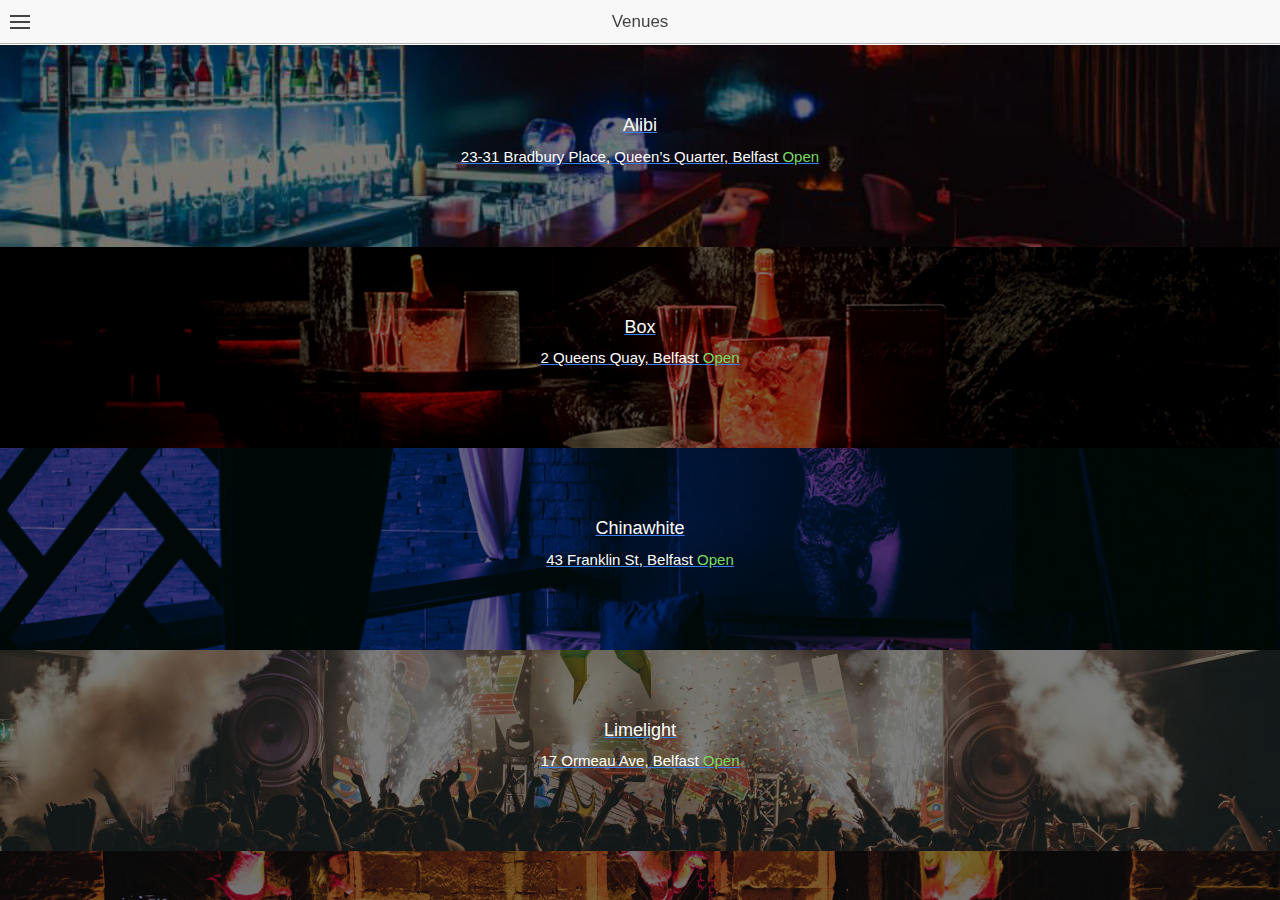
==== index.html @ 2fe7d723 "Initial commit" ====
<!DOCTYPE html>
<html>
  <head>
    <meta charset="utf-8">
    <meta name="viewport" content="initial-scale=1, maximum-scale=1, user-scalable=no, width=device-width">
    <title></title>

    <link href="lib/ionic/css/ionic.css" rel="stylesheet">
    <link href="css/style.css" rel="stylesheet">
    
    

    <!-- IF using Sass (run gulp sass first), then uncomment below and remove the CSS includes above
    <link href="css/ionic.app.css" rel="stylesheet">
    -->

    <!-- ionic/angularjs js -->
    <script src="lib/ionic/js/ionic.bundle.js"></script>

    <!-- cordova script (this will be a 404 during development) -->
    <script src="cordova.js"></script>

    <!-- your app's js -->
    <script src="js/app.js"></script>
    <script src="js/controllers.js"></script>
  </head>

  <body ng-app="starter">
    <ion-nav-view></ion-nav-view>
  </body>
</html>
---- lib/ionic/css/ionic.css ----
@charset "UTF-8";
/*!
 * Copyright 2015 Drifty Co.
 * http://drifty.com/
 *
 * Ionic, v1.3.0
 * A powerful HTML5 mobile app framework.
 * http://ionicframework.com/
 *
 * By @maxlynch, @benjsperry, @adamdbradley <3
 *
 * Licensed under the MIT license. Please see LICENSE for more information.
 *
 */
/*!
  Ionicons, v2.0.1
  Created by Ben Sperry for the Ionic Framework, http://ionicons.com/
  https://twitter.com/benjsperry  https://twitter.com/ionicframework
  MIT License: https://github.com/driftyco/ionicons

  Android-style icons originally built by Google’s
  Material Design Icons: https://github.com/google/material-design-icons
  used under CC BY http://creativecommons.org/licenses/by/4.0/
  Modified icons to fit ionicon’s grid from original.
*/
@font-face {
  font-family: "Ionicons";
  src: url("../fonts/ionicons.eot?v=2.0.1");
  src: url("../fonts/ionicons.eot?v=2.0.1#iefix") format("embedded-opentype"), url("../fonts/ionicons.ttf?v=2.0.1") format("truetype"), url("../fonts/ionicons.woff?v=2.0.1") format("woff"), url("../fonts/ionicons.woff") format("woff"), url("../fonts/ionicons.svg?v=2.0.1#Ionicons") format("svg");
  font-weight: normal;
  font-style: normal; }

.ion, .ionicons,
.ion-alert:before,
.ion-alert-circled:before,
.ion-android-add:before,
.ion-android-add-circle:before,
.ion-android-alarm-clock:before,
.ion-android-alert:before,
.ion-android-apps:before,
.ion-android-archive:before,
.ion-android-arrow-back:before,
.ion-android-arrow-down:before,
.ion-android-arrow-dropdown:before,
.ion-android-arrow-dropdown-circle:before,
.ion-android-arrow-dropleft:before,
.ion-android-arrow-dropleft-circle:before,
.ion-android-arrow-dropright:before,
.ion-android-arrow-dropright-circle:before,
.ion-android-arrow-dropup:before,
.ion-android-arrow-dropup-circle:before,
.ion-android-arrow-forward:before,
.ion-android-arrow-up:before,
.ion-android-attach:before,
.ion-android-bar:before,
.ion-android-bicycle:before,
.ion-android-boat:before,
.ion-android-bookmark:before,
.ion-android-bulb:before,
.ion-android-bus:before,
.ion-android-calendar:before,
.ion-android-call:before,
.ion-android-camera:before,
.ion-android-cancel:before,
.ion-android-car:before,
.ion-android-cart:before,
.ion-android-chat:before,
.ion-android-checkbox:before,
.ion-android-checkbox-blank:before,
.ion-android-checkbox-outline:before,
.ion-android-checkbox-outline-blank:before,
.ion-android-checkmark-circle:before,
.ion-android-clipboard:before,
.ion-android-close:before,
.ion-android-cloud:before,
.ion-android-cloud-circle:before,
.ion-android-cloud-done:before,
.ion-android-cloud-outline:before,
.ion-android-color-palette:before,
.ion-android-compass:before,
.ion-android-contact:before,
.ion-android-contacts:before,
.ion-android-contract:before,
.ion-android-create:before,
.ion-android-delete:before,
.ion-android-desktop:before,
.ion-android-document:before,
.ion-android-done:before,
.ion-android-done-all:before,
.ion-android-download:before,
.ion-android-drafts:before,
.ion-android-exit:before,
.ion-android-expand:before,
.ion-android-favorite:before,
.ion-android-favorite-outline:before,
.ion-android-film:before,
.ion-android-folder:before,
.ion-android-folder-open:before,
.ion-android-funnel:before,
.ion-android-globe:before,
.ion-android-hand:before,
.ion-android-hangout:before,
.ion-android-happy:before,
.ion-android-home:before,
.ion-android-image:before,
.ion-android-laptop:before,
.ion-android-list:before,
.ion-android-locate:before,
.ion-android-lock:before,
.ion-android-mail:before,
.ion-android-map:before,
.ion-android-menu:before,
.ion-android-microphone:before,
.ion-android-microphone-off:before,
.ion-android-more-horizontal:before,
.ion-android-more-vertical:before,
.ion-android-navigate:before,
.ion-android-notifications:before,
.ion-android-notifications-none:before,
.ion-android-notifications-off:before,
.ion-android-open:before,
.ion-android-options:before,
.ion-android-people:before,
.ion-android-person:before,
.ion-android-person-add:before,
.ion-android-phone-landscape:before,
.ion-android-phone-portrait:before,
.ion-android-pin:before,
.ion-android-plane:before,
.ion-android-playstore:before,
.ion-android-print:before,
.ion-android-radio-button-off:before,
.ion-android-radio-button-on:before,
.ion-android-refresh:before,
.ion-android-remove:before,
.ion-android-remove-circle:before,
.ion-android-restaurant:before,
.ion-android-sad:before,
.ion-android-search:before,
.ion-android-send:before,
.ion-android-settings:before,
.ion-android-share:before,
.ion-android-share-alt:before,
.ion-android-star:before,
.ion-android-star-half:before,
.ion-android-star-outline:before,
.ion-android-stopwatch:before,
.ion-android-subway:before,
.ion-android-sunny:before,
.ion-android-sync:before,
.ion-android-textsms:before,
.ion-android-time:before,
.ion-android-train:before,
.ion-android-unlock:before,
.ion-android-upload:before,
.ion-android-volume-down:before,
.ion-android-volume-mute:before,
.ion-android-volume-off:before,
.ion-android-volume-up:before,
.ion-android-walk:before,
.ion-android-warning:before,
.ion-android-watch:before,
.ion-android-wifi:before,
.ion-aperture:before,
.ion-archive:before,
.ion-arrow-down-a:before,
.ion-arrow-down-b:before,
.ion-arrow-down-c:before,
.ion-arrow-expand:before,
.ion-arrow-graph-down-left:before,
.ion-arrow-graph-down-right:before,
.ion-arrow-graph-up-left:before,
.ion-arrow-graph-up-right:before,
.ion-arrow-left-a:before,
.ion-arrow-left-b:before,
.ion-arrow-left-c:before,
.ion-arrow-move:before,
.ion-arrow-resize:before,
.ion-arrow-return-left:before,
.ion-arrow-return-right:before,
.ion-arrow-right-a:before,
.ion-arrow-right-b:before,
.ion-arrow-right-c:before,
.ion-arrow-shrink:before,
.ion-arrow-swap:before,
.ion-arrow-up-a:before,
.ion-arrow-up-b:before,
.ion-arrow-up-c:before,
.ion-asterisk:before,
.ion-at:before,
.ion-backspace:before,
.ion-backspace-outline:before,
.ion-bag:before,
.ion-battery-charging:before,
.ion-battery-empty:before,
.ion-battery-full:before,
.ion-battery-half:before,
.ion-battery-low:before,
.ion-beaker:before,
.ion-beer:before,
.ion-bluetooth:before,
.ion-bonfire:before,
.ion-bookmark:before,
.ion-bowtie:before,
.ion-briefcase:before,
.ion-bug:before,
.ion-calculator:before,
.ion-calendar:before,
.ion-camera:before,
.ion-card:before,
.ion-cash:before,
.ion-chatbox:before,
.ion-chatbox-working:before,
.ion-chatboxes:before,
.ion-chatbubble:before,
.ion-chatbubble-working:before,
.ion-chatbubbles:before,
.ion-checkmark:before,
.ion-checkmark-circled:before,
.ion-checkmark-round:before,
.ion-chevron-down:before,
.ion-chevron-left:before,
.ion-chevron-right:before,
.ion-chevron-up:before,
.ion-clipboard:before,
.ion-clock:before,
.ion-close:before,
.ion-close-circled:before,
.ion-close-round:before,
.ion-closed-captioning:before,
.ion-cloud:before,
.ion-code:before,
.ion-code-download:before,
.ion-code-working:before,
.ion-coffee:before,
.ion-compass:before,
.ion-compose:before,
.ion-connection-bars:before,
.ion-contrast:before,
.ion-crop:before,
.ion-cube:before,
.ion-disc:before,
.ion-document:before,
.ion-document-text:before,
.ion-drag:before,
.ion-earth:before,
.ion-easel:before,
.ion-edit:before,
.ion-egg:before,
.ion-eject:before,
.ion-email:before,
.ion-email-unread:before,
.ion-erlenmeyer-flask:before,
.ion-erlenmeyer-flask-bubbles:before,
.ion-eye:before,
.ion-eye-disabled:before,
.ion-female:before,
.ion-filing:before,
.ion-film-marker:before,
.ion-fireball:before,
.ion-flag:before,
.ion-flame:before,
.ion-flash:before,
.ion-flash-off:before,
.ion-folder:before,
.ion-fork:before,
.ion-fork-repo:before,
.ion-forward:before,
.ion-funnel:before,
.ion-gear-a:before,
.ion-gear-b:before,
.ion-grid:before,
.ion-hammer:before,
.ion-happy:before,
.ion-happy-outline:before,
.ion-headphone:before,
.ion-heart:before,
.ion-heart-broken:before,
.ion-help:before,
.ion-help-buoy:before,
.ion-help-circled:before,
.ion-home:before,
.ion-icecream:before,
.ion-image:before,
.ion-images:before,
.ion-information:before,
.ion-information-circled:before,
.ion-ionic:before,
.ion-ios-alarm:before,
.ion-ios-alarm-outline:before,
.ion-ios-albums:before,
.ion-ios-albums-outline:before,
.ion-ios-americanfootball:before,
.ion-ios-americanfootball-outline:before,
.ion-ios-analytics:before,
.ion-ios-analytics-outline:before,
.ion-ios-arrow-back:before,
.ion-ios-arrow-down:before,
.ion-ios-arrow-forward:before,
.ion-ios-arrow-left:before,
.ion-ios-arrow-right:before,
.ion-ios-arrow-thin-down:before,
.ion-ios-arrow-thin-left:before,
.ion-ios-arrow-thin-right:before,
.ion-ios-arrow-thin-up:before,
.ion-ios-arrow-up:before,
.ion-ios-at:before,
.ion-ios-at-outline:before,
.ion-ios-barcode:before,
.ion-ios-barcode-outline:before,
.ion-ios-baseball:before,
.ion-ios-baseball-outline:before,
.ion-ios-basketball:before,
.ion-ios-basketball-outline:before,
.ion-ios-bell:before,
.ion-ios-bell-outline:before,
.ion-ios-body:before,
.ion-ios-body-outline:before,
.ion-ios-bolt:before,
.ion-ios-bolt-outline:before,
.ion-ios-book:before,
.ion-ios-book-outline:before,
.ion-ios-bookmarks:before,
.ion-ios-bookmarks-outline:before,
.ion-ios-box:before,
.ion-ios-box-outline:before,
.ion-ios-briefcase:before,
.ion-ios-briefcase-outline:before,
.ion-ios-browsers:before,
.ion-ios-browsers-outline:before,
.ion-ios-calculator:before,
.ion-ios-calculator-outline:before,
.ion-ios-calendar:before,
.ion-ios-calendar-outline:before,
.ion-ios-camera:before,
.ion-ios-camera-outline:before,
.ion-ios-cart:before,
.ion-ios-cart-outline:before,
.ion-ios-chatboxes:before,
.ion-ios-chatboxes-outline:before,
.ion-ios-chatbubble:before,
.ion-ios-chatbubble-outline:before,
.ion-ios-checkmark:before,
.ion-ios-checkmark-empty:before,
.ion-ios-checkmark-outline:before,
.ion-ios-circle-filled:before,
.ion-ios-circle-outline:before,
.ion-ios-clock:before,
.ion-ios-clock-outline:before,
.ion-ios-close:before,
.ion-ios-close-empty:before,
.ion-ios-close-outline:before,
.ion-ios-cloud:before,
.ion-ios-cloud-download:before,
.ion-ios-cloud-download-outline:before,
.ion-ios-cloud-outline:before,
.ion-ios-cloud-upload:before,
.ion-ios-cloud-upload-outline:before,
.ion-ios-cloudy:before,
.ion-ios-cloudy-night:before,
.ion-ios-cloudy-night-outline:before,
.ion-ios-cloudy-outline:before,
.ion-ios-cog:before,
.ion-ios-cog-outline:before,
.ion-ios-color-filter:before,
.ion-ios-color-filter-outline:before,
.ion-ios-color-wand:before,
.ion-ios-color-wand-outline:before,
.ion-ios-compose:before,
.ion-ios-compose-outline:before,
.ion-ios-contact:before,
.ion-ios-contact-outline:before,
.ion-ios-copy:before,
.ion-ios-copy-outline:before,
.ion-ios-crop:before,
.ion-ios-crop-strong:before,
.ion-ios-download:before,
.ion-ios-download-outline:before,
.ion-ios-drag:before,
.ion-ios-email:before,
.ion-ios-email-outline:before,
.ion-ios-eye:before,
.ion-ios-eye-outline:before,
.ion-ios-fastforward:before,
.ion-ios-fastforward-outline:before,
.ion-ios-filing:before,
.ion-ios-filing-outline:before,
.ion-ios-film:before,
.ion-ios-film-outline:before,
.ion-ios-flag:before,
.ion-ios-flag-outline:before,
.ion-ios-flame:before,
.ion-ios-flame-outline:before,
.ion-ios-flask:before,
.ion-ios-flask-outline:before,
.ion-ios-flower:before,
.ion-ios-flower-outline:before,
.ion-ios-folder:before,
.ion-ios-folder-outline:before,
.ion-ios-football:before,
.ion-ios-football-outline:before,
.ion-ios-game-controller-a:before,
.ion-ios-game-controller-a-outline:before,
.ion-ios-game-controller-b:before,
.ion-ios-game-controller-b-outline:before,
.ion-ios-gear:before,
.ion-ios-gear-outline:before,
.ion-ios-glasses:before,
.ion-ios-glasses-outline:before,
.ion-ios-grid-view:before,
.ion-ios-grid-view-outline:before,
.ion-ios-heart:before,
.ion-ios-heart-outline:before,
.ion-ios-help:before,
.ion-ios-help-empty:before,
.ion-ios-help-outline:before,
.ion-ios-home:before,
.ion-ios-home-outline:before,
.ion-ios-infinite:before,
.ion-ios-infinite-outline:before,
.ion-ios-information:before,
.ion-ios-information-empty:before,
.ion-ios-information-outline:before,
.ion-ios-ionic-outline:before,
.ion-ios-keypad:before,
.ion-ios-keypad-outline:before,
.ion-ios-lightbulb:before,
.ion-ios-lightbulb-outline:before,
.ion-ios-list:before,
.ion-ios-list-outline:before,
.ion-ios-location:before,
.ion-ios-location-outline:before,
.ion-ios-locked:before,
.ion-ios-locked-outline:before,
.ion-ios-loop:before,
.ion-ios-loop-strong:before,
.ion-ios-medical:before,
.ion-ios-medical-outline:before,
.ion-ios-medkit:before,
.ion-ios-medkit-outline:before,
.ion-ios-mic:before,
.ion-ios-mic-off:before,
.ion-ios-mic-outline:before,
.ion-ios-minus:before,
.ion-ios-minus-empty:before,
.ion-ios-minus-outline:before,
.ion-ios-monitor:before,
.ion-ios-monitor-outline:before,
.ion-ios-moon:before,
.ion-ios-moon-outline:before,
.ion-ios-more:before,
.ion-ios-more-outline:before,
.ion-ios-musical-note:before,
.ion-ios-musical-notes:before,
.ion-ios-navigate:before,
.ion-ios-navigate-outline:before,
.ion-ios-nutrition:before,
.ion-ios-nutrition-outline:before,
.ion-ios-paper:before,
.ion-ios-paper-outline:before,
.ion-ios-paperplane:before,
.ion-ios-paperplane-outline:before,
.ion-ios-partlysunny:before,
.ion-ios-partlysunny-outline:before,
.ion-ios-pause:before,
.ion-ios-pause-outline:before,
.ion-ios-paw:before,
.ion-ios-paw-outline:before,
.ion-ios-people:before,
.ion-ios-people-outline:before,
.ion-ios-person:before,
.ion-ios-person-outline:before,
.ion-ios-personadd:before,
.ion-ios-personadd-outline:before,
.ion-ios-photos:before,
.ion-ios-photos-outline:before,
.ion-ios-pie:before,
.ion-ios-pie-outline:before,
.ion-ios-pint:before,
.ion-ios-pint-outline:before,
.ion-ios-play:before,
.ion-ios-play-outline:before,
.ion-ios-plus:before,
.ion-ios-plus-empty:before,
.ion-ios-plus-outline:before,
.ion-ios-pricetag:before,
.ion-ios-pricetag-outline:before,
.ion-ios-pricetags:before,
.ion-ios-pricetags-outline:before,
.ion-ios-printer:before,
.ion-ios-printer-outline:before,
.ion-ios-pulse:before,
.ion-ios-pulse-strong:before,
.ion-ios-rainy:before,
.ion-ios-rainy-outline:before,
.ion-ios-recording:before,
.ion-ios-recording-outline:before,
.ion-ios-redo:before,
.ion-ios-redo-outline:before,
.ion-ios-refresh:before,
.ion-ios-refresh-empty:before,
.ion-ios-refresh-outline:before,
.ion-ios-reload:before,
.ion-ios-reverse-camera:before,
.ion-ios-reverse-camera-outline:before,
.ion-ios-rewind:before,
.ion-ios-rewind-outline:before,
.ion-ios-rose:before,
.ion-ios-rose-outline:before,
.ion-ios-search:before,
.ion-ios-search-strong:before,
.ion-ios-settings:before,
.ion-ios-settings-strong:before,
.ion-ios-shuffle:before,
.ion-ios-shuffle-strong:before,
.ion-ios-skipbackward:before,
.ion-ios-skipbackward-outline:before,
.ion-ios-skipforward:before,
.ion-ios-skipforward-outline:before,
.ion-ios-snowy:before,
.ion-ios-speedometer:before,
.ion-ios-speedometer-outline:before,
.ion-ios-star:before,
.ion-ios-star-half:before,
.ion-ios-star-outline:before,
.ion-ios-stopwatch:before,
.ion-ios-stopwatch-outline:before,
.ion-ios-sunny:before,
.ion-ios-sunny-outline:before,
.ion-ios-telephone:before,
.ion-ios-telephone-outline:before,
.ion-ios-tennisball:before,
.ion-ios-tennisball-outline:before,
.ion-ios-thunderstorm:before,
.ion-ios-thunderstorm-outline:before,
.ion-ios-time:before,
.ion-ios-time-outline:before,
.ion-ios-timer:before,
.ion-ios-timer-outline:before,
.ion-ios-toggle:before,
.ion-ios-toggle-outline:before,
.ion-ios-trash:before,
.ion-ios-trash-outline:before,
.ion-ios-undo:before,
.ion-ios-undo-outline:before,
.ion-ios-unlocked:before,
.ion-ios-unlocked-outline:before,
.ion-ios-upload:before,
.ion-ios-upload-outline:before,
.ion-ios-videocam:before,
.ion-ios-videocam-outline:before,
.ion-ios-volume-high:before,
.ion-ios-volume-low:before,
.ion-ios-wineglass:before,
.ion-ios-wineglass-outline:before,
.ion-ios-world:before,
.ion-ios-world-outline:before,
.ion-ipad:before,
.ion-iphone:before,
.ion-ipod:before,
.ion-jet:before,
.ion-key:before,
.ion-knife:before,
.ion-laptop:before,
.ion-leaf:before,
.ion-levels:before,
.ion-lightbulb:before,
.ion-link:before,
.ion-load-a:before,
.ion-load-b:before,
.ion-load-c:before,
.ion-load-d:before,
.ion-location:before,
.ion-lock-combination:before,
.ion-locked:before,
.ion-log-in:before,
.ion-log-out:before,
.ion-loop:before,
.ion-magnet:before,
.ion-male:before,
.ion-man:before,
.ion-map:before,
.ion-medkit:before,
.ion-merge:before,
.ion-mic-a:before,
.ion-mic-b:before,
.ion-mic-c:before,
.ion-minus:before,
.ion-minus-circled:before,
.ion-minus-round:before,
.ion-model-s:before,
.ion-monitor:before,
.ion-more:before,
.ion-mouse:before,
.ion-music-note:before,
.ion-navicon:before,
.ion-navicon-round:before,
.ion-navigate:before,
.ion-network:before,
.ion-no-smoking:before,
.ion-nuclear:before,
.ion-outlet:before,
.ion-paintbrush:before,
.ion-paintbucket:before,
.ion-paper-airplane:before,
.ion-paperclip:before,
.ion-pause:before,
.ion-person:before,
.ion-person-add:before,
.ion-person-stalker:before,
.ion-pie-graph:before,
.ion-pin:before,
.ion-pinpoint:before,
.ion-pizza:before,
.ion-plane:before,
.ion-planet:before,
.ion-play:before,
.ion-playstation:before,
.ion-plus:before,
.ion-plus-circled:before,
.ion-plus-round:before,
.ion-podium:before,
.ion-pound:before,
.ion-power:before,
.ion-pricetag:before,
.ion-pricetags:before,
.ion-printer:before,
.ion-pull-request:before,
.ion-qr-scanner:before,
.ion-quote:before,
.ion-radio-waves:before,
.ion-record:before,
.ion-refresh:before,
.ion-reply:before,
.ion-reply-all:before,
.ion-ribbon-a:before,
.ion-ribbon-b:before,
.ion-sad:before,
.ion-sad-outline:before,
.ion-scissors:before,
.ion-search:before,
.ion-settings:before,
.ion-share:before,
.ion-shuffle:before,
.ion-skip-backward:before,
.ion-skip-forward:before,
.ion-social-android:before,
.ion-social-android-outline:before,
.ion-social-angular:before,
.ion-social-angular-outline:before,
.ion-social-apple:before,
.ion-social-apple-outline:before,
.ion-social-bitcoin:before,
.ion-social-bitcoin-outline:before,
.ion-social-buffer:before,
.ion-social-buffer-outline:before,
.ion-social-chrome:before,
.ion-social-chrome-outline:before,
.ion-social-codepen:before,
.ion-social-codepen-outline:before,
.ion-social-css3:before,
.ion-social-css3-outline:before,
.ion-social-designernews:before,
.ion-social-designernews-outline:before,
.ion-social-dribbble:before,
.ion-social-dribbble-outline:before,
.ion-social-dropbox:before,
.ion-social-dropbox-outline:before,
.ion-social-euro:before,
.ion-social-euro-outline:before,
.ion-social-facebook:before,
.ion-social-facebook-outline:before,
.ion-social-foursquare:before,
.ion-social-foursquare-outline:before,
.ion-social-freebsd-devil:before,
.ion-social-github:before,
.ion-social-github-outline:before,
.ion-social-google:before,
.ion-social-google-outline:before,
.ion-social-googleplus:before,
.ion-social-googleplus-outline:before,
.ion-social-hackernews:before,
.ion-social-hackernews-outline:before,
.ion-social-html5:before,
.ion-social-html5-outline:before,
.ion-social-instagram:before,
.ion-social-instagram-outline:before,
.ion-social-javascript:before,
.ion-social-javascript-outline:before,
.ion-social-linkedin:before,
.ion-social-linkedin-outline:before,
.ion-social-markdown:before,
.ion-social-nodejs:before,
.ion-social-octocat:before,
.ion-social-pinterest:before,
.ion-social-pinterest-outline:before,
.ion-social-python:before,
.ion-social-reddit:before,
.ion-social-reddit-outline:before,
.ion-social-rss:before,
.ion-social-rss-outline:before,
.ion-social-sass:before,
.ion-social-skype:before,
.ion-social-skype-outline:before,
.ion-social-snapchat:before,
.ion-social-snapchat-outline:before,
.ion-social-tumblr:before,
.ion-social-tumblr-outline:before,
.ion-social-tux:before,
.ion-social-twitch:before,
.ion-social-twitch-outline:before,
.ion-social-twitter:before,
.ion-social-twitter-outline:before,
.ion-social-usd:before,
.ion-social-usd-outline:before,
.ion-social-vimeo:before,
.ion-social-vimeo-outline:before,
.ion-social-whatsapp:before,
.ion-social-whatsapp-outline:before,
.ion-social-windows:before,
.ion-social-windows-outline:before,
.ion-social-wordpress:before,
.ion-social-wordpress-outline:before,
.ion-social-yahoo:before,
.ion-social-yahoo-outline:before,
.ion-social-yen:before,
.ion-social-yen-outline:before,
.ion-social-youtube:before,
.ion-social-youtube-outline:before,
.ion-soup-can:before,
.ion-soup-can-outline:before,
.ion-speakerphone:before,
.ion-speedometer:before,
.ion-spoon:before,
.ion-star:before,
.ion-stats-bars:before,
.ion-steam:before,
.ion-stop:before,
.ion-thermometer:before,
.ion-thumbsdown:before,
.ion-thumbsup:before,
.ion-toggle:before,
.ion-toggle-filled:before,
.ion-transgender:before,
.ion-trash-a:before,
.ion-trash-b:before,
.ion-trophy:before,
.ion-tshirt:before,
.ion-tshirt-outline:before,
.ion-umbrella:before,
.ion-university:before,
.ion-unlocked:before,
.ion-upload:before,
.ion-usb:before,
.ion-videocamera:before,
.ion-volume-high:before,
.ion-volume-low:before,
.ion-volume-medium:before,
.ion-volume-mute:before,
.ion-wand:before,
.ion-waterdrop:before,
.ion-wifi:before,
.ion-wineglass:before,
.ion-woman:before,
.ion-wrench:before,
.ion-xbox:before {
  display: inline-block;
  font-family: "Ionicons";
  speak: none;
  font-style: normal;
  font-weight: normal;
  font-variant: normal;
  text-transform: none;
  text-rendering: auto;
  line-height: 1;
  -webkit-font-smoothing: antialiased;
  -moz-osx-font-smoothing: grayscale; }

.ion-alert:before {
  content: ""; }

.ion-alert-circled:before {
  content: ""; }

.ion-android-add:before {
  content: ""; }

.ion-android-add-circle:before {
  content: ""; }

.ion-android-alarm-clock:before {
  content: ""; }

.ion-android-alert:before {
  content: ""; }

.ion-android-apps:before {
  content: ""; }

.ion-android-archive:before {
  content: ""; }

.ion-android-arrow-back:before {
  content: ""; }

.ion-android-arrow-down:before {
  content: ""; }

.ion-android-arrow-dropdown:before {
  content: ""; }

.ion-android-arrow-dropdown-circle:before {
  content: ""; }

.ion-android-arrow-dropleft:before {
  content: ""; }

.ion-android-arrow-dropleft-circle:before {
  content: ""; }

.ion-android-arrow-dropright:before {
  content: ""; }

.ion-android-arrow-dropright-circle:before {
  content: ""; }

.ion-android-arrow-dropup:before {
  content: ""; }

.ion-android-arrow-dropup-circle:before {
  content: ""; }

.ion-android-arrow-forward:before {
  content: ""; }

.ion-android-arrow-up:before {
  content: ""; }

.ion-android-attach:before {
  content: ""; }

.ion-android-bar:before {
  content: ""; }

.ion-android-bicycle:before {
  content: ""; }

.ion-android-boat:before {
  content: ""; }

.ion-android-bookmark:before {
  content: ""; }

.ion-android-bulb:before {
  content: ""; }

.ion-android-bus:before {
  content: ""; }

.ion-android-calendar:before {
  content: ""; }

.ion-android-call:before {
  content: ""; }

.ion-android-camera:before {
  content: ""; }

.ion-android-cancel:before {
  content: ""; }

.ion-android-car:before {
  content: ""; }

.ion-android-cart:before {
  content: ""; }

.ion-android-chat:before {
  content: ""; }

.ion-android-checkbox:before {
  content: ""; }

.ion-android-checkbox-blank:before {
  content: ""; }

.ion-android-checkbox-outline:before {
  content: ""; }

.ion-android-checkbox-outline-blank:before {
  content: ""; }

.ion-android-checkmark-circle:before {
  content: ""; }

.ion-android-clipboard:before {
  content: ""; }

.ion-android-close:before {
  content: ""; }

.ion-android-cloud:before {
  content: ""; }

.ion-android-cloud-circle:before {
  content: ""; }

.ion-android-cloud-done:before {
  content: ""; }

.ion-android-cloud-outline:before {
  content: ""; }

.ion-android-color-palette:before {
  content: ""; }

.ion-android-compass:before {
  content: ""; }

.ion-android-contact:before {
  content: ""; }

.ion-android-contacts:before {
  content: ""; }

.ion-android-contract:before {
  content: ""; }

.ion-android-create:before {
  content: ""; }

.ion-android-delete:before {
  content: ""; }

.ion-android-desktop:before {
  content: ""; }

.ion-android-document:before {
  content: ""; }

.ion-android-done:before {
  content: ""; }

.ion-android-done-all:before {
  content: ""; }

.ion-android-download:before {
  content: ""; }

.ion-android-drafts:before {
  content: ""; }

.ion-android-exit:before {
  content: ""; }

.ion-android-expand:before {
  content: ""; }

.ion-android-favorite:before {
  content: ""; }

.ion-android-favorite-outline:before {
  content: ""; }

.ion-android-film:before {
  content: ""; }

.ion-android-folder:before {
  content: ""; }

.ion-android-folder-open:before {
  content: ""; }

.ion-android-funnel:before {
  content: ""; }

.ion-android-globe:before {
  content: ""; }

.ion-android-hand:before {
  content: ""; }

.ion-android-hangout:before {
  content: ""; }

.ion-android-happy:before {
  content: ""; }

.ion-android-home:before {
  content: ""; }

.ion-android-image:before {
  content: ""; }

.ion-android-laptop:before {
  content: ""; }

.ion-android-list:before {
  content: ""; }

.ion-android-locate:before {
  content: ""; }

.ion-android-lock:before {
  content: ""; }

.ion-android-mail:before {
  content: ""; }

.ion-android-map:before {
  content: ""; }

.ion-android-menu:before {
  content: ""; }

.ion-android-microphone:before {
  content: ""; }

.ion-android-microphone-off:before {
  content: ""; }

.ion-android-more-horizontal:before {
  content: ""; }

.ion-android-more-vertical:before {
  content: ""; }

.ion-android-navigate:before {
  content: ""; }

.ion-android-notifications:before {
  content: ""; }

.ion-android-notifications-none:before {
  content: ""; }

.ion-android-notifications-off:before {
  content: ""; }

.ion-android-open:before {
  content: ""; }

.ion-android-options:before {
  content: ""; }

.ion-android-people:before {
  content: ""; }

.ion-android-person:before {
  content: ""; }

.ion-android-person-add:before {
  content: ""; }

.ion-android-phone-landscape:before {
  content: ""; }

.ion-android-phone-portrait:before {
  content: ""; }

.ion-android-pin:before {
  content: ""; }

.ion-android-plane:before {
  content: ""; }

.ion-android-playstore:before {
  content: ""; }

.ion-android-print:before {
  content: ""; }

.ion-android-radio-button-off:before {
  content: ""; }

.ion-android-radio-button-on:before {
  content: ""; }

.ion-android-refresh:before {
  content: ""; }

.ion-android-remove:before {
  content: ""; }

.ion-android-remove-circle:before {
  content: ""; }

.ion-android-restaurant:before {
  content: ""; }

.ion-android-sad:before {
  content: ""; }

.ion-android-search:before {
  content: ""; }

.ion-android-send:before {
  content: ""; }

.ion-android-settings:before {
  content: ""; }

.ion-android-share:before {
  content: ""; }

.ion-android-share-alt:before {
  content: ""; }

.ion-android-star:before {
  content: ""; }

.ion-android-star-half:before {
  content: ""; }

.ion-android-star-outline:before {
  content: ""; }

.ion-android-stopwatch:before {
  content: ""; }

.ion-android-subway:before {
  content: ""; }

.ion-android-sunny:before {
  content: ""; }

.ion-android-sync:before {
  content: ""; }

.ion-android-textsms:before {
  content: ""; }

.ion-android-time:before {
  content: ""; }

.ion-android-train:before {
  content: ""; }

.ion-android-unlock:before {
  content: ""; }

.ion-android-upload:before {
  content: ""; }

.ion-android-volume-down:before {
  content: ""; }

.ion-android-volume-mute:before {
  content: ""; }

.ion-android-volume-off:before {
  content: ""; }

.ion-android-volume-up:before {
  content: ""; }

.ion-android-walk:before {
  content: ""; }

.ion-android-warning:before {
  content: ""; }

.ion-android-watch:before {
  content: ""; }

.ion-android-wifi:before {
  content: ""; }

.ion-aperture:before {
  content: ""; }

.ion-archive:before {
  content: ""; }

.ion-arrow-down-a:before {
  content: ""; }

.ion-arrow-down-b:before {
  content: ""; }

.ion-arrow-down-c:before {
  content: ""; }

.ion-arrow-expand:before {
  content: ""; }

.ion-arrow-graph-down-left:before {
  content: ""; }

.ion-arrow-graph-down-right:before {
  content: ""; }

.ion-arrow-graph-up-left:before {
  content: ""; }

.ion-arrow-graph-up-right:before {
  content: ""; }

.ion-arrow-left-a:before {
  content: ""; }

.ion-arrow-left-b:before {
  content: ""; }

.ion-arrow-left-c:before {
  content: ""; }

.ion-arrow-move:before {
  content: ""; }

.ion-arrow-resize:before {
  content: ""; }

.ion-arrow-return-left:before {
  content: ""; }

.ion-arrow-return-right:before {
  content: ""; }

.ion-arrow-right-a:before {
  content: ""; }

.ion-arrow-right-b:before {
  content: ""; }

.ion-arrow-right-c:before {
  content: ""; }

.ion-arrow-shrink:before {
  content: ""; }

.ion-arrow-swap:before {
  content: ""; }

.ion-arrow-up-a:before {
  content: ""; }

.ion-arrow-up-b:before {
  content: ""; }

.ion-arrow-up-c:before {
  content: ""; }

.ion-asterisk:before {
  content: ""; }

.ion-at:before {
  content: ""; }

.ion-backspace:before {
  content: ""; }

.ion-backspace-outline:before {
  content: ""; }

.ion-bag:before {
  content: ""; }

.ion-battery-charging:before {
  content: ""; }

.ion-battery-empty:before {
  content: ""; }

.ion-battery-full:before {
  content: ""; }

.ion-battery-half:before {
  content: ""; }

.ion-battery-low:before {
  content: ""; }

.ion-beaker:before {
  content: ""; }

.ion-beer:before {
  content: ""; }

.ion-bluetooth:before {
  content: ""; }

.ion-bonfire:before {
  content: ""; }

.ion-bookmark:before {
  content: ""; }

.ion-bowtie:before {
  content: ""; }

.ion-briefcase:before {
  content: ""; }

.ion-bug:before {
  content: ""; }

.ion-calculator:before {
  content: ""; }

.ion-calendar:before {
  content: ""; }

.ion-camera:before {
  content: ""; }

.ion-card:before {
  content: ""; }

.ion-cash:before {
  content: ""; }

.ion-chatbox:before {
  content: ""; }

.ion-chatbox-working:before {
  content: ""; }

.ion-chatboxes:before {
  content: ""; }

.ion-chatbubble:before {
  content: ""; }

.ion-chatbubble-working:before {
  content: ""; }

.ion-chatbubbles:before {
  content: ""; }

.ion-checkmark:before {
  content: ""; }

.ion-checkmark-circled:before {
  content: ""; }

.ion-checkmark-round:before {
  content: ""; }

.ion-chevron-down:before {
  content: ""; }

.ion-chevron-left:before {
  content: ""; }

.ion-chevron-right:before {
  content: ""; }

.ion-chevron-up:before {
  content: ""; }

.ion-clipboard:before {
  content: ""; }

.ion-clock:before {
  content: ""; }

.ion-close:before {
  content: ""; }

.ion-close-circled:before {
  content: ""; }

.ion-close-round:before {
  content: ""; }

.ion-closed-captioning:before {
  content: ""; }

.ion-cloud:before {
  content: ""; }

.ion-code:before {
  content: ""; }

.ion-code-download:before {
  content: ""; }

.ion-code-working:before {
  content: ""; }

.ion-coffee:before {
  content: ""; }

.ion-compass:before {
  content: ""; }

.ion-compose:before {
  content: ""; }

.ion-connection-bars:before {
  content: ""; }

.ion-contrast:before {
  content: ""; }

.ion-crop:before {
  content: ""; }

.ion-cube:before {
  content: ""; }

.ion-disc:before {
  content: ""; }

.ion-document:before {
  content: ""; }

.ion-document-text:before {
  content: ""; }

.ion-drag:before {
  content: ""; }

.ion-earth:before {
  content: ""; }

.ion-easel:before {
  content: ""; }

.ion-edit:before {
  content: ""; }

.ion-egg:before {
  content: ""; }

.ion-eject:before {
  content: ""; }

.ion-email:before {
  content: ""; }

.ion-email-unread:before {
  content: ""; }

.ion-erlenmeyer-flask:before {
  content: ""; }

.ion-erlenmeyer-flask-bubbles:before {
  content: ""; }

.ion-eye:before {
  content: ""; }

.ion-eye-disabled:before {
  content: ""; }

.ion-female:before {
  content: ""; }

.ion-filing:before {
  content: ""; }

.ion-film-marker:before {
  content: ""; }

.ion-fireball:before {
  content: ""; }

.ion-flag:before {
  content: ""; }

.ion-flame:before {
  content: ""; }

.ion-flash:before {
  content: ""; }

.ion-flash-off:before {
  content: ""; }

.ion-folder:before {
  content: ""; }

.ion-fork:before {
  content: ""; }

.ion-fork-repo:before {
  content: ""; }

.ion-forward:before {
  content: ""; }

.ion-funnel:before {
  content: ""; }

.ion-gear-a:before {
  content: ""; }

.ion-gear-b:before {
  content: ""; }

.ion-grid:before {
  content: ""; }

.ion-hammer:before {
  content: ""; }

.ion-happy:before {
  content: ""; }

.ion-happy-outline:before {
  content: ""; }

.ion-headphone:before {
  content: ""; }

.ion-heart:before {
  content: ""; }

.ion-heart-broken:before {
  content: ""; }

.ion-help:before {
  content: ""; }

.ion-help-buoy:before {
  content: ""; }

.ion-help-circled:before {
  content: ""; }

.ion-home:before {
  content: ""; }

.ion-icecream:before {
  content: ""; }

.ion-image:before {
  content: ""; }

.ion-images:before {
  content: ""; }

.ion-information:before {
  content: ""; }

.ion-information-circled:before {
  content: ""; }

.ion-ionic:before {
  content: ""; }

.ion-ios-alarm:before {
  content: ""; }

.ion-ios-alarm-outline:before {
  content: ""; }

.ion-ios-albums:before {
  content: ""; }

.ion-ios-albums-outline:before {
  content: ""; }

.ion-ios-americanfootball:before {
  content: ""; }

.ion-ios-americanfootball-outline:before {
  content: ""; }

.ion-ios-analytics:before {
  content: ""; }

.ion-ios-analytics-outline:before {
  content: ""; }

.ion-ios-arrow-back:before {
  content: ""; }

.ion-ios-arrow-down:before {
  content: ""; }

.ion-ios-arrow-forward:before {
  content: ""; }

.ion-ios-arrow-left:before {
  content: ""; }

.ion-ios-arrow-right:before {
  content: ""; }

.ion-ios-arrow-thin-down:before {
  content: ""; }

.ion-ios-arrow-thin-left:before {
  content: ""; }

.ion-ios-arrow-thin-right:before {
  content: ""; }

.ion-ios-arrow-thin-up:before {
  content: ""; }

.ion-ios-arrow-up:before {
  content: ""; }

.ion-ios-at:before {
  content: ""; }

.ion-ios-at-outline:before {
  content: ""; }

.ion-ios-barcode:before {
  content: ""; }

.ion-ios-barcode-outline:before {
  content: ""; }

.ion-ios-baseball:before {
  content: ""; }

.ion-ios-baseball-outline:before {
  content: ""; }

.ion-ios-basketball:before {
  content: ""; }

.ion-ios-basketball-outline:before {
  content: ""; }

.ion-ios-bell:before {
  content: ""; }

.ion-ios-bell-outline:before {
  content: ""; }

.ion-ios-body:before {
  content: ""; }

.ion-ios-body-outline:before {
  content: ""; }

.ion-ios-bolt:before {
  content: ""; }

.ion-ios-bolt-outline:before {
  content: ""; }

.ion-ios-book:before {
  content: ""; }

.ion-ios-book-outline:before {
  content: ""; }

.ion-ios-bookmarks:before {
  content: ""; }

.ion-ios-bookmarks-outline:before {
  content: ""; }

.ion-ios-box:before {
  content: ""; }

.ion-ios-box-outline:before {
  content: ""; }

.ion-ios-briefcase:before {
  content: ""; }

.ion-ios-briefcase-outline:before {
  content: ""; }

.ion-ios-browsers:before {
  content: ""; }

.ion-ios-browsers-outline:before {
  content: ""; }

.ion-ios-calculator:before {
  content: ""; }

.ion-ios-calculator-outline:before {
  content: ""; }

.ion-ios-calendar:before {
  content: ""; }

.ion-ios-calendar-outline:before {
  content: ""; }

.ion-ios-camera:before {
  content: ""; }

.ion-ios-camera-outline:before {
  content: ""; }

.ion-ios-cart:before {
  content: ""; }

.ion-ios-cart-outline:before {
  content: ""; }

.ion-ios-chatboxes:before {
  content: ""; }

.ion-ios-chatboxes-outline:before {
  content: ""; }

.ion-ios-chatbubble:before {
  content: ""; }

.ion-ios-chatbubble-outline:before {
  content: ""; }

.ion-ios-checkmark:before {
  content: ""; }

.ion-ios-checkmark-empty:before {
  content: ""; }

.ion-ios-checkmark-outline:before {
  content: ""; }

.ion-ios-circle-filled:before {
  content: ""; }

.ion-ios-circle-outline:before {
  content: ""; }

.ion-ios-clock:before {
  content: ""; }

.ion-ios-clock-outline:before {
  content: ""; }

.ion-ios-close:before {
  content: ""; }

.ion-ios-close-empty:before {
  content: ""; }

.ion-ios-close-outline:before {
  content: ""; }

.ion-ios-cloud:before {
  content: ""; }

.ion-ios-cloud-download:before {
  content: ""; }

.ion-ios-cloud-download-outline:before {
  content: ""; }

.ion-ios-cloud-outline:before {
  content: ""; }

.ion-ios-cloud-upload:before {
  content: ""; }

.ion-ios-cloud-upload-outline:before {
  content: ""; }

.ion-ios-cloudy:before {
  content: ""; }

.ion-ios-cloudy-night:before {
  content: ""; }

.ion-ios-cloudy-night-outline:before {
  content: ""; }

.ion-ios-cloudy-outline:before {
  content: ""; }

.ion-ios-cog:before {
  content: ""; }

.ion-ios-cog-outline:before {
  content: ""; }

.ion-ios-color-filter:before {
  content: ""; }

.ion-ios-color-filter-outline:before {
  content: ""; }

.ion-ios-color-wand:before {
  content: ""; }

.ion-ios-color-wand-outline:before {
  content: ""; }

.ion-ios-compose:before {
  content: ""; }

.ion-ios-compose-outline:before {
  content: ""; }

.ion-ios-contact:before {
  content: ""; }

.ion-ios-contact-outline:before {
  content: ""; }

.ion-ios-copy:before {
  content: ""; }

.ion-ios-copy-outline:before {
  content: ""; }

.ion-ios-crop:before {
  content: ""; }

.ion-ios-crop-strong:before {
  content: ""; }

.ion-ios-download:before {
  content: ""; }

.ion-ios-download-outline:before {
  content: ""; }

.ion-ios-drag:before {
  content: ""; }

.ion-ios-email:before {
  content: ""; }

.ion-ios-email-outline:before {
  content: ""; }

.ion-ios-eye:before {
  content: ""; }

.ion-ios-eye-outline:before {
  content: ""; }

.ion-ios-fastforward:before {
  content: ""; }

.ion-ios-fastforward-outline:before {
  content: ""; }

.ion-ios-filing:before {
  content: ""; }

.ion-ios-filing-outline:before {
  content: ""; }

.ion-ios-film:before {
  content: ""; }

.ion-ios-film-outline:before {
  content: ""; }

.ion-ios-flag:before {
  content: ""; }

.ion-ios-flag-outline:before {
  content: ""; }

.ion-ios-flame:before {
  content: ""; }

.ion-ios-flame-outline:before {
  content: ""; }

.ion-ios-flask:before {
  content: ""; }

.ion-ios-flask-outline:before {
  content: ""; }

.ion-ios-flower:before {
  content: ""; }

.ion-ios-flower-outline:before {
  content: ""; }

.ion-ios-folder:before {
  content: ""; }

.ion-ios-folder-outline:before {
  content: ""; }

.ion-ios-football:before {
  content: ""; }

.ion-ios-football-outline:before {
  content: ""; }

.ion-ios-game-controller-a:before {
  content: ""; }

.ion-ios-game-controller-a-outline:before {
  content: ""; }

.ion-ios-game-controller-b:before {
  content: ""; }

.ion-ios-game-controller-b-outline:before {
  content: ""; }

.ion-ios-gear:before {
  content: ""; }

.ion-ios-gear-outline:before {
  content: ""; }

.ion-ios-glasses:before {
  content: ""; }

.ion-ios-glasses-outline:before {
  content: ""; }

.ion-ios-grid-view:before {
  content: ""; }

.ion-ios-grid-view-outline:before {
  content: ""; }

.ion-ios-heart:before {
  content: ""; }

.ion-ios-heart-outline:before {
  content: ""; }

.ion-ios-help:before {
  content: ""; }

.ion-ios-help-empty:before {
  content: ""; }

.ion-ios-help-outline:before {
  content: ""; }

.ion-ios-home:before {
  content: ""; }

.ion-ios-home-outline:before {
  content: ""; }

.ion-ios-infinite:before {
  content: ""; }

.ion-ios-infinite-outline:before {
  content: ""; }

.ion-ios-information:before {
  content: ""; }

.ion-ios-information-empty:before {
  content: ""; }

.ion-ios-information-outline:before {
  content: ""; }

.ion-ios-ionic-outline:before {
  content: ""; }

.ion-ios-keypad:before {
  content: ""; }

.ion-ios-keypad-outline:before {
  content: ""; }

.ion-ios-lightbulb:before {
  content: ""; }

.ion-ios-lightbulb-outline:before {
  content: ""; }

.ion-ios-list:before {
  content: ""; }

.ion-ios-list-outline:before {
  content: ""; }

.ion-ios-location:before {
  content: ""; }

.ion-ios-location-outline:before {
  content: ""; }

.ion-ios-locked:before {
  content: ""; }

.ion-ios-locked-outline:before {
  content: ""; }

.ion-ios-loop:before {
  content: ""; }

.ion-ios-loop-strong:before {
  content: ""; }

.ion-ios-medical:before {
  content: ""; }

.ion-ios-medical-outline:before {
  content: ""; }

.ion-ios-medkit:before {
  content: ""; }

.ion-ios-medkit-outline:before {
  content: ""; }

.ion-ios-mic:before {
  content: ""; }

.ion-ios-mic-off:before {
  content: ""; }

.ion-ios-mic-outline:before {
  content: ""; }

.ion-ios-minus:before {
  content: ""; }

.ion-ios-minus-empty:before {
  content: ""; }

.ion-ios-minus-outline:before {
  content: ""; }

.ion-ios-monitor:before {
  content: ""; }

.ion-ios-monitor-outline:before {
  content: ""; }

.ion-ios-moon:before {
  content: ""; }

.ion-ios-moon-outline:before {
  content: ""; }

.ion-ios-more:before {
  content: ""; }

.ion-ios-more-outline:before {
  content: ""; }

.ion-ios-musical-note:before {
  content: ""; }

.ion-ios-musical-notes:before {
  content: ""; }

.ion-ios-navigate:before {
  content: ""; }

.ion-ios-navigate-outline:before {
  content: ""; }

.ion-ios-nutrition:before {
  content: ""; }

.ion-ios-nutrition-outline:before {
  content: ""; }

.ion-ios-paper:before {
  content: ""; }

.ion-ios-paper-outline:before {
  content: ""; }

.ion-ios-paperplane:before {
  content: ""; }

.ion-ios-paperplane-outline:before {
  content: ""; }

.ion-ios-partlysunny:before {
  content: ""; }

.ion-ios-partlysunny-outline:before {
  content: ""; }

.ion-ios-pause:before {
  content: ""; }

.ion-ios-pause-outline:before {
  content: ""; }

.ion-ios-paw:before {
  content: ""; }

.ion-ios-paw-outline:before {
  content: ""; }

.ion-ios-people:before {
  content: ""; }

.ion-ios-people-outline:before {
  content: ""; }

.ion-ios-person:before {
  content: ""; }

.ion-ios-person-outline:before {
  content: ""; }

.ion-ios-personadd:before {
  content: ""; }

.ion-ios-personadd-outline:before {
  content: ""; }

.ion-ios-photos:before {
  content: ""; }

.ion-ios-photos-outline:before {
  content: ""; }

.ion-ios-pie:before {
  content: ""; }

.ion-ios-pie-outline:before {
  content: ""; }

.ion-ios-pint:before {
  content: ""; }

.ion-ios-pint-outline:before {
  content: ""; }

.ion-ios-play:before {
  content: ""; }

.ion-ios-play-outline:before {
  content: ""; }

.ion-ios-plus:before {
  content: ""; }

.ion-ios-plus-empty:before {
  content: ""; }

.ion-ios-plus-outline:before {
  content: ""; }

.ion-ios-pricetag:before {
  content: ""; }

.ion-ios-pricetag-outline:before {
  content: ""; }

.ion-ios-pricetags:before {
  content: ""; }

.ion-ios-pricetags-outline:before {
  content: ""; }

.ion-ios-printer:before {
  content: ""; }

.ion-ios-printer-outline:before {
  content: ""; }

.ion-ios-pulse:before {
  content: ""; }

.ion-ios-pulse-strong:before {
  content: ""; }

.ion-ios-rainy:before {
  content: ""; }

.ion-ios-rainy-outline:before {
  content: ""; }

.ion-ios-recording:before {
  content: ""; }

.ion-ios-recording-outline:before {
  content: ""; }

.ion-ios-redo:before {
  content: ""; }

.ion-ios-redo-outline:before {
  content: ""; }

.ion-ios-refresh:before {
  content: ""; }

.ion-ios-refresh-empty:before {
  content: ""; }

.ion-ios-refresh-outline:before {
  content: ""; }

.ion-ios-reload:before {
  content: ""; }

.ion-ios-reverse-camera:before {
  content: ""; }

.ion-ios-reverse-camera-outline:before {
  content: ""; }

.ion-ios-rewind:before {
  content: ""; }

.ion-ios-rewind-outline:before {
  content: ""; }

.ion-ios-rose:before {
  content: ""; }

.ion-ios-rose-outline:before {
  content: ""; }

.ion-ios-search:before {
  content: ""; }

.ion-ios-search-strong:before {
  content: ""; }

.ion-ios-settings:before {
  content: ""; }

.ion-ios-settings-strong:before {
  content: ""; }

.ion-ios-shuffle:before {
  content: ""; }

.ion-ios-shuffle-strong:before {
  content: ""; }

.ion-ios-skipbackward:before {
  content: ""; }

.ion-ios-skipbackward-outline:before {
  content: ""; }

.ion-ios-skipforward:before {
  content: ""; }

.ion-ios-skipforward-outline:before {
  content: ""; }

.ion-ios-snowy:before {
  content: ""; }

.ion-ios-speedometer:before {
  content: ""; }

.ion-ios-speedometer-outline:before {
  content: ""; }

.ion-ios-star:before {
  content: ""; }

.ion-ios-star-half:before {
  content: ""; }

.ion-ios-star-outline:before {
  content: ""; }

.ion-ios-stopwatch:before {
  content: ""; }

.ion-ios-stopwatch-outline:before {
  content: ""; }

.ion-ios-sunny:before {
  content: ""; }

.ion-ios-sunny-outline:before {
  content: ""; }

.ion-ios-telephone:before {
  content: ""; }

.ion-ios-telephone-outline:before {
  content: ""; }

.ion-ios-tennisball:before {
  content: ""; }

.ion-ios-tennisball-outline:before {
  content: ""; }

.ion-ios-thunderstorm:before {
  content: ""; }

.ion-ios-thunderstorm-outline:before {
  content: ""; }

.ion-ios-time:before {
  content: ""; }

.ion-ios-time-outline:before {
  content: ""; }

.ion-ios-timer:before {
  content: ""; }

.ion-ios-timer-outline:before {
  content: ""; }

.ion-ios-toggle:before {
  content: ""; }

.ion-ios-toggle-outline:before {
  content: ""; }

.ion-ios-trash:before {
  content: ""; }

.ion-ios-trash-outline:before {
  content: ""; }

.ion-ios-undo:before {
  content: ""; }

.ion-ios-undo-outline:before {
  content: ""; }

.ion-ios-unlocked:before {
  content: ""; }

.ion-ios-unlocked-outline:before {
  content: ""; }

.ion-ios-upload:before {
  content: ""; }

.ion-ios-upload-outline:before {
  content: ""; }

.ion-ios-videocam:before {
  content: ""; }

.ion-ios-videocam-outline:before {
  content: ""; }

.ion-ios-volume-high:before {
  content: ""; }

.ion-ios-volume-low:before {
  content: ""; }

.ion-ios-wineglass:before {
  content: ""; }

.ion-ios-wineglass-outline:before {
  content: ""; }

.ion-ios-world:before {
  content: ""; }

.ion-ios-world-outline:before {
  content: ""; }

.ion-ipad:before {
  content: ""; }

.ion-iphone:before {
  content: ""; }

.ion-ipod:before {
  content: ""; }

.ion-jet:before {
  content: ""; }

.ion-key:before {
  content: ""; }

.ion-knife:before {
  content: ""; }

.ion-laptop:before {
  content: ""; }

.ion-leaf:before {
  content: ""; }

.ion-levels:before {
  content: ""; }

.ion-lightbulb:before {
  content: ""; }

.ion-link:before {
  content: ""; }

.ion-load-a:before {
  content: ""; }

.ion-load-b:before {
  content: ""; }

.ion-load-c:before {
  content: ""; }

.ion-load-d:before {
  content: ""; }

.ion-location:before {
  content: ""; }

.ion-lock-combination:before {
  content: ""; }

.ion-locked:before {
  content: ""; }

.ion-log-in:before {
  content: ""; }

.ion-log-out:before {
  content: ""; }

.ion-loop:before {
  content: ""; }

.ion-magnet:before {
  content: ""; }

.ion-male:before {
  content: ""; }

.ion-man:before {
  content: ""; }

.ion-map:before {
  content: ""; }

.ion-medkit:before {
  content: ""; }

.ion-merge:before {
  content: ""; }

.ion-mic-a:before {
  content: ""; }

.ion-mic-b:before {
  content: ""; }

.ion-mic-c:before {
  content: ""; }

.ion-minus:before {
  content: ""; }

.ion-minus-circled:before {
  content: ""; }

.ion-minus-round:before {
  content: ""; }

.ion-model-s:before {
  content: ""; }

.ion-monitor:before {
  content: ""; }

.ion-more:before {
  content: ""; }

.ion-mouse:before {
  content: ""; }

.ion-music-note:before {
  content: ""; }

.ion-navicon:before {
  content: ""; }

.ion-navicon-round:before {
  content: ""; }

.ion-navigate:before {
  content: ""; }

.ion-network:before {
  content: ""; }

.ion-no-smoking:before {
  content: ""; }

.ion-nuclear:before {
  content: ""; }

.ion-outlet:before {
  content: ""; }

.ion-paintbrush:before {
  content: ""; }

.ion-paintbucket:before {
  content: ""; }

.ion-paper-airplane:before {
  content: ""; }

.ion-paperclip:before {
  content: ""; }

.ion-pause:before {
  content: ""; }

.ion-person:before {
  content: ""; }

.ion-person-add:before {
  content: ""; }

.ion-person-stalker:before {
  content: ""; }

.ion-pie-graph:before {
  content: ""; }

.ion-pin:before {
  content: ""; }

.ion-pinpoint:before {
  content: ""; }

.ion-pizza:before {
  content: ""; }

.ion-plane:before {
  content: ""; }

.ion-planet:before {
  content: ""; }

.ion-play:before {
  content: ""; }

.ion-playstation:before {
  content: ""; }

.ion-plus:before {
  content: ""; }

.ion-plus-circled:before {
  content: ""; }

.ion-plus-round:before {
  content: ""; }

.ion-podium:before {
  content: ""; }

.ion-pound:before {
  content: ""; }

.ion-power:before {
  content: ""; }

.ion-pricetag:before {
  content: ""; }

.ion-pricetags:before {
  content: ""; }

.ion-printer:before {
  content: ""; }

.ion-pull-request:before {
  content: ""; }

.ion-qr-scanner:before {
  content: ""; }

.ion-quote:before {
  content: ""; }

.ion-radio-waves:before {
  content: ""; }

.ion-record:before {
  content: ""; }

.ion-refresh:before {
  content: ""; }

.ion-reply:before {
  content: ""; }

.ion-reply-all:before {
  content: ""; }

.ion-ribbon-a:before {
  content: ""; }

.ion-ribbon-b:before {
  content: ""; }

.ion-sad:before {
  content: ""; }

.ion-sad-outline:before {
  content: ""; }

.ion-scissors:before {
  content: ""; }

.ion-search:before {
  content: ""; }

.ion-settings:before {
  content: ""; }

.ion-share:before {
  content: ""; }

.ion-shuffle:before {
  content: ""; }

.ion-skip-backward:before {
  content: ""; }

.ion-skip-forward:before {
  content: ""; }

.ion-social-android:before {
  content: ""; }

.ion-social-android-outline:before {
  content: ""; }

.ion-social-angular:before {
  content: ""; }

.ion-social-angular-outline:before {
  content: ""; }

.ion-social-apple:before {
  content: ""; }

.ion-social-apple-outline:before {
  content: ""; }

.ion-social-bitcoin:before {
  content: ""; }

.ion-social-bitcoin-outline:before {
  content: ""; }

.ion-social-buffer:before {
  content: ""; }

.ion-social-buffer-outline:before {
  content: ""; }

.ion-social-chrome:before {
  content: ""; }

.ion-social-chrome-outline:before {
  content: ""; }

.ion-social-codepen:before {
  content: ""; }

.ion-social-codepen-outline:before {
  content: ""; }

.ion-social-css3:before {
  content: ""; }

.ion-social-css3-outline:before {
  content: ""; }

.ion-social-designernews:before {
  content: ""; }

.ion-social-designernews-outline:before {
  content: ""; }

.ion-social-dribbble:before {
  content: ""; }

.ion-social-dribbble-outline:before {
  content: ""; }

.ion-social-dropbox:before {
  content: ""; }

.ion-social-dropbox-outline:before {
  content: ""; }

.ion-social-euro:before {
  content: ""; }

.ion-social-euro-outline:before {
  content: ""; }

.ion-social-facebook:before {
  content: ""; }

.ion-social-facebook-outline:before {
  content: ""; }

.ion-social-foursquare:before {
  content: ""; }

.ion-social-foursquare-outline:before {
  content: ""; }

.ion-social-freebsd-devil:before {
  content: ""; }

.ion-social-github:before {
  content: ""; }

.ion-social-github-outline:before {
  content: ""; }

.ion-social-google:before {
  content: ""; }

.ion-social-google-outline:before {
  content: ""; }

.ion-social-googleplus:before {
  content: ""; }

.ion-social-googleplus-outline:before {
  content: ""; }

.ion-social-hackernews:before {
  content: ""; }

.ion-social-hackernews-outline:before {
  content: ""; }

.ion-social-html5:before {
  content: ""; }

.ion-social-html5-outline:before {
  content: ""; }

.ion-social-instagram:before {
  content: ""; }

.ion-social-instagram-outline:before {
  content: ""; }

.ion-social-javascript:before {
  content: ""; }

.ion-social-javascript-outline:before {
  content: ""; }

.ion-social-linkedin:before {
  content: ""; }

.ion-social-linkedin-outline:before {
  content: ""; }

.ion-social-markdown:before {
  content: ""; }

.ion-social-nodejs:before {
  content: ""; }

.ion-social-octocat:before {
  content: ""; }

.ion-social-pinterest:before {
  content: ""; }

.ion-social-pinterest-outline:before {
  content: ""; }

.ion-social-python:before {
  content: ""; }

.ion-social-reddit:before {
  content: ""; }

.ion-social-reddit-outline:before {
  content: ""; }

.ion-social-rss:before {
  content: ""; }

.ion-social-rss-outline:before {
  content: ""; }

.ion-social-sass:before {
  content: ""; }

.ion-social-skype:before {
  content: ""; }

.ion-social-skype-outline:before {
  content: ""; }

.ion-social-snapchat:before {
  content: ""; }

.ion-social-snapchat-outline:before {
  content: ""; }

.ion-social-tumblr:before {
  content: ""; }

.ion-social-tumblr-outline:before {
  content: ""; }

.ion-social-tux:before {
  content: ""; }

.ion-social-twitch:before {
  content: ""; }

.ion-social-twitch-outline:before {
  content: ""; }

.ion-social-twitter:before {
  content: ""; }

.ion-social-twitter-outline:before {
  content: ""; }

.ion-social-usd:before {
  content: ""; }

.ion-social-usd-outline:before {
  content: ""; }

.ion-social-vimeo:before {
  content: ""; }

.ion-social-vimeo-outline:before {
  content: ""; }

.ion-social-whatsapp:before {
  content: ""; }

.ion-social-whatsapp-outline:before {
  content: ""; }

.ion-social-windows:before {
  content: ""; }

.ion-social-windows-outline:before {
  content: ""; }

.ion-social-wordpress:before {
  content: ""; }

.ion-social-wordpress-outline:before {
  content: ""; }

.ion-social-yahoo:before {
  content: ""; }

.ion-social-yahoo-outline:before {
  content: ""; }

.ion-social-yen:before {
  content: ""; }

.ion-social-yen-outline:before {
  content: ""; }

.ion-social-youtube:before {
  content: ""; }

.ion-social-youtube-outline:before {
  content: ""; }

.ion-soup-can:before {
  content: ""; }

.ion-soup-can-outline:before {
  content: ""; }

.ion-speakerphone:before {
  content: ""; }

.ion-speedometer:before {
  content: ""; }

.ion-spoon:before {
  content: ""; }

.ion-star:before {
  content: ""; }

.ion-stats-bars:before {
  content: ""; }

.ion-steam:before {
  content: ""; }

.ion-stop:before {
  content: ""; }

.ion-thermometer:before {
  content: ""; }

.ion-thumbsdown:before {
  content: ""; }

.ion-thumbsup:before {
  content: ""; }

.ion-toggle:before {
  content: ""; }

.ion-toggle-filled:before {
  content: ""; }

.ion-transgender:before {
  content: ""; }

.ion-trash-a:before {
  content: ""; }

.ion-trash-b:before {
  content: ""; }

.ion-trophy:before {
  content: ""; }

.ion-tshirt:before {
  content: ""; }

.ion-tshirt-outline:before {
  content: ""; }

.ion-umbrella:before {
  content: ""; }

.ion-university:before {
  content: ""; }

.ion-unlocked:before {
  content: ""; }

.ion-upload:before {
  content: ""; }

.ion-usb:before {
  content: ""; }

.ion-videocamera:before {
  content: ""; }

.ion-volume-high:before {
  content: ""; }

.ion-volume-low:before {
  content: ""; }

.ion-volume-medium:before {
  content: ""; }

.ion-volume-mute:before {
  content: ""; }

.ion-wand:before {
  content: ""; }

.ion-waterdrop:before {
  content: ""; }

.ion-wifi:before {
  content: ""; }

.ion-wineglass:before {
  content: ""; }

.ion-woman:before {
  content: ""; }

.ion-wrench:before {
  content: ""; }

.ion-xbox:before {
  content: ""; }

/**
 * Resets
 * --------------------------------------------------
 * Adapted from normalize.css and some reset.css. We don't care even one
 * bit about old IE, so we don't need any hacks for that in here.
 *
 * There are probably other things we could remove here, as well.
 *
 * normalize.css v2.1.2 | MIT License | git.io/normalize

 * Eric Meyer's Reset CSS v2.0 (http://meyerweb.com/eric/tools/css/reset/)
 * http://cssreset.com
 */
html, body, div, span, applet, object, iframe,
h1, h2, h3, h4, h5, h6, p, blockquote, pre,
a, abbr, acronym, address, big, cite, code,
del, dfn, em, img, ins, kbd, q, s, samp,
small, strike, strong, sub, sup, tt, var,
b, i, u, center,
dl, dt, dd, ol, ul, li,
fieldset, form, label, legend,
table, caption, tbody, tfoot, thead, tr, th, td,
article, aside, canvas, details, embed, fieldset,
figure, figcaption, footer, header, hgroup,
menu, nav, output, ruby, section, summary,
time, mark, audio, video {
  margin: 0;
  padding: 0;
  border: 0;
  vertical-align: baseline;
  font: inherit;
  font-size: 100%; }

ol, ul {
  list-style: none; }

blockquote, q {
  quotes: none; }

blockquote:before, blockquote:after,
q:before, q:after {
  content: '';
  content: none; }

/**
 * Prevent modern browsers from displaying `audio` without controls.
 * Remove excess height in iOS 5 devices.
 */
audio:not([controls]) {
  display: none;
  height: 0; }

/**
 * Hide the `template` element in IE, Safari, and Firefox < 22.
 */
[hidden],
template {
  display: none; }

script {
  display: none !important; }

/* ==========================================================================
   Base
   ========================================================================== */
/**
 * 1. Set default font family to sans-serif.
 * 2. Prevent iOS text size adjust after orientation change, without disabling
 *  user zoom.
 */
html {
  -webkit-user-select: none;
  -moz-user-select: none;
  -ms-user-select: none;
  user-select: none;
  font-family: sans-serif;
  /* 1 */
  -webkit-text-size-adjust: 100%;
  -ms-text-size-adjust: 100%;
  /* 2 */
  -webkit-text-size-adjust: 100%;
  /* 2 */ }

/**
 * Remove default margin.
 */
body {
  margin: 0;
  line-height: 1; }

/**
 * Remove default outlines.
 */
a,
button,
:focus,
a:focus,
button:focus,
a:active,
a:hover {
  outline: 0; }

/* *
 * Remove tap highlight color
 */
a {
  -webkit-user-drag: none;
  -webkit-tap-highlight-color: transparent;
  -webkit-tap-highlight-color: transparent; }
  a[href]:hover {
    cursor: pointer; }

/* ==========================================================================
   Typography
   ========================================================================== */
/**
 * Address style set to `bolder` in Firefox 4+, Safari 5, and Chrome.
 */
b,
strong {
  font-weight: bold; }

/**
 * Address styling not present in Safari 5 and Chrome.
 */
dfn {
  font-style: italic; }

/**
 * Address differences between Firefox and other browsers.
 */
hr {
  -moz-box-sizing: content-box;
  box-sizing: content-box;
  height: 0; }

/**
 * Correct font family set oddly in Safari 5 and Chrome.
 */
code,
kbd,
pre,
samp {
  font-size: 1em;
  font-family: monospace, serif; }

/**
 * Improve readability of pre-formatted text in all browsers.
 */
pre {
  white-space: pre-wrap; }

/**
 * Set consistent quote types.
 */
q {
  quotes: "\201C" "\201D" "\2018" "\2019"; }

/**
 * Address inconsistent and variable font size in all browsers.
 */
small {
  font-size: 80%; }

/**
 * Prevent `sub` and `sup` affecting `line-height` in all browsers.
 */
sub,
sup {
  position: relative;
  vertical-align: baseline;
  font-size: 75%;
  line-height: 0; }

sup {
  top: -0.5em; }

sub {
  bottom: -0.25em; }

/**
 * Define consistent border, margin, and padding.
 */
fieldset {
  margin: 0 2px;
  padding: 0.35em 0.625em 0.75em;
  border: 1px solid #c0c0c0; }

/**
 * 1. Correct `color` not being inherited in IE 8/9.
 * 2. Remove padding so people aren't caught out if they zero out fieldsets.
 */
legend {
  padding: 0;
  /* 2 */
  border: 0;
  /* 1 */ }

/**
 * 1. Correct font family not being inherited in all browsers.
 * 2. Correct font size not being inherited in all browsers.
 * 3. Address margins set differently in Firefox 4+, Safari 5, and Chrome.
 * 4. Remove any default :focus styles
 * 5. Make sure webkit font smoothing is being inherited
 * 6. Remove default gradient in Android Firefox / FirefoxOS
 */
button,
input,
select,
textarea {
  margin: 0;
  /* 3 */
  font-size: 100%;
  /* 2 */
  font-family: inherit;
  /* 1 */
  outline-offset: 0;
  /* 4 */
  outline-style: none;
  /* 4 */
  outline-width: 0;
  /* 4 */
  -webkit-font-smoothing: inherit;
  /* 5 */
  background-image: none;
  /* 6 */ }

/**
 * Address Firefox 4+ setting `line-height` on `input` using `importnt` in
 * the UA stylesheet.
 */
button,
input {
  line-height: normal; }

/**
 * Address inconsistent `text-transform` inheritance for `button` and `select`.
 * All other form control elements do not inherit `text-transform` values.
 * Correct `button` style inheritance in Chrome, Safari 5+, and IE 8+.
 * Correct `select` style inheritance in Firefox 4+ and Opera.
 */
button,
select {
  text-transform: none; }

/**
 * 1. Avoid the WebKit bug in Android 4.0.* where (2) destroys native `audio`
 *  and `video` controls.
 * 2. Correct inability to style clickable `input` types in iOS.
 * 3. Improve usability and consistency of cursor style between image-type
 *  `input` and others.
 */
button,
html input[type="button"],
input[type="reset"],
input[type="submit"] {
  cursor: pointer;
  /* 3 */
  -webkit-appearance: button;
  /* 2 */ }

/**
 * Re-set default cursor for disabled elements.
 */
button[disabled],
html input[disabled] {
  cursor: default; }

/**
 * 1. Address `appearance` set to `searchfield` in Safari 5 and Chrome.
 * 2. Address `box-sizing` set to `border-box` in Safari 5 and Chrome
 *  (include `-moz` to future-proof).
 */
input[type="search"] {
  -webkit-box-sizing: content-box;
  /* 2 */
  -moz-box-sizing: content-box;
  box-sizing: content-box;
  -webkit-appearance: textfield;
  /* 1 */ }

/**
 * Remove inner padding and search cancel button in Safari 5 and Chrome
 * on OS X.
 */
input[type="search"]::-webkit-search-cancel-button,
input[type="search"]::-webkit-search-decoration {
  -webkit-appearance: none; }

/**
 * Remove inner padding and border in Firefox 4+.
 */
button::-moz-focus-inner,
input::-moz-focus-inner {
  padding: 0;
  border: 0; }

/**
 * 1. Remove default vertical scrollbar in IE 8/9.
 * 2. Improve readability and alignment in all browsers.
 */
textarea {
  overflow: auto;
  /* 1 */
  vertical-align: top;
  /* 2 */ }

img {
  -webkit-user-drag: none; }

/* ==========================================================================
   Tables
   ========================================================================== */
/**
 * Remove most spacing between table cells.
 */
table {
  border-spacing: 0;
  border-collapse: collapse; }

/**
 * Scaffolding
 * --------------------------------------------------
 */
*,
*:before,
*:after {
  -webkit-box-sizing: border-box;
  -moz-box-sizing: border-box;
  box-sizing: border-box; }

html {
  overflow: hidden;
  -ms-touch-action: pan-y;
  touch-action: pan-y; }

body,
.ionic-body {
  -webkit-touch-callout: none;
  -webkit-font-smoothing: antialiased;
  font-smoothing: antialiased;
  -webkit-text-size-adjust: none;
  -moz-text-size-adjust: none;
  text-size-adjust: none;
  -webkit-tap-highlight-color: transparent;
  -webkit-tap-highlight-color: transparent;
  -webkit-user-select: none;
  -moz-user-select: none;
  -ms-user-select: none;
  user-select: none;
  top: 0;
  right: 0;
  bottom: 0;
  left: 0;
  overflow: hidden;
  margin: 0;
  padding: 0;
  color: #000;
  word-wrap: break-word;
  font-size: 14px;
  font-family: -apple-system;
  font-family: "-apple-system", "Helvetica Neue", "Roboto", "Segoe UI", sans-serif;
  line-height: 20px;
  text-rendering: optimizeLegibility;
  -webkit-backface-visibility: hidden;
  -webkit-user-drag: none;
  -ms-content-zooming: none; }

body.grade-b,
body.grade-c {
  text-rendering: auto; }

.content {
  position: relative; }

.scroll-content {
  position: absolute;
  top: 0;
  right: 0;
  bottom: 0;
  left: 0;
  overflow: hidden;
  margin-top: -1px;
  padding-top: 1px;
  margin-bottom: -1px;
  width: auto;
  height: auto; }

.menu .scroll-content.scroll-content-false {
  z-index: 11; }

.scroll-view {
  position: relative;
  display: block;
  overflow: hidden;
  margin-top: -1px; }
  .scroll-view.overflow-scroll {
    position: relative; }
  .scroll-view.scroll-x {
    overflow-x: scroll;
    overflow-y: hidden; }
  .scroll-view.scroll-y {
    overflow-x: hidden;
    overflow-y: scroll; }
  .scroll-view.scroll-xy {
    overflow-x: scroll;
    overflow-y: scroll; }

/**
 * Scroll is the scroll view component available for complex and custom
 * scroll view functionality.
 */
.scroll {
  -webkit-user-select: none;
  -moz-user-select: none;
  -ms-user-select: none;
  user-select: none;
  -webkit-touch-callout: none;
  -webkit-text-size-adjust: none;
  -moz-text-size-adjust: none;
  text-size-adjust: none;
  -webkit-transform-origin: left top;
  transform-origin: left top; }

/**
 * Set ms-viewport to prevent MS "page squish" and allow fluid scrolling
 * https://msdn.microsoft.com/en-us/library/ie/hh869615(v=vs.85).aspx
 */
@-ms-viewport {
  width: device-width; }

.scroll-bar {
  position: absolute;
  z-index: 9999; }

.ng-animate .scroll-bar {
  visibility: hidden; }

.scroll-bar-h {
  right: 2px;
  bottom: 3px;
  left: 2px;
  height: 3px; }
  .scroll-bar-h .scroll-bar-indicator {
    height: 100%; }

.scroll-bar-v {
  top: 2px;
  right: 3px;
  bottom: 2px;
  width: 3px; }
  .scroll-bar-v .scroll-bar-indicator {
    width: 100%; }

.scroll-bar-indicator {
  position: absolute;
  border-radius: 4px;
  background: rgba(0, 0, 0, 0.3);
  opacity: 1;
  -webkit-transition: opacity 0.3s linear;
  transition: opacity 0.3s linear; }
  .scroll-bar-indicator.scroll-bar-fade-out {
    opacity: 0; }

.platform-android .scroll-bar-indicator {
  border-radius: 0; }

.grade-b .scroll-bar-indicator,
.grade-c .scroll-bar-indicator {
  background: #aaa; }
  .grade-b .scroll-bar-indicator.scroll-bar-fade-out,
  .grade-c .scroll-bar-indicator.scroll-bar-fade-out {
    -webkit-transition: none;
    transition: none; }

ion-infinite-scroll {
  height: 60px;
  width: 100%;
  display: block;
  display: -webkit-box;
  display: -webkit-flex;
  display: -moz-box;
  display: -moz-flex;
  display: -ms-flexbox;
  display: flex;
  -webkit-box-direction: normal;
  -webkit-box-orient: horizontal;
  -webkit-flex-direction: row;
  -moz-flex-direction: row;
  -ms-flex-direction: row;
  flex-direction: row;
  -webkit-box-pack: center;
  -ms-flex-pack: center;
  -webkit-justify-content: center;
  -moz-justify-content: center;
  justify-content: center;
  -webkit-box-align: center;
  -ms-flex-align: center;
  -webkit-align-items: center;
  -moz-align-items: center;
  align-items: center; }
  ion-infinite-scroll .icon {
    color: #666666;
    font-size: 30px;
    color: #666666; }
  ion-infinite-scroll:not(.active) .spinner,
  ion-infinite-scroll:not(.active) .icon:before {
    display: none; }

.overflow-scroll {
  overflow-x: hidden;
  overflow-y: scroll;
  -webkit-overflow-scrolling: touch;
  -ms-overflow-style: -ms-autohiding-scrollbar;
  top: 0;
  right: 0;
  bottom: 0;
  left: 0;
  position: absolute; }
  .overflow-scroll.pane {
    overflow-x: hidden;
    overflow-y: scroll; }
  .overflow-scroll .scroll {
    position: static;
    height: 100%;
    -webkit-transform: translate3d(0, 0, 0); }

/* If you change these, change platform.scss as well */
.has-header {
  top: 44px; }

.no-header {
  top: 0; }

.has-subheader {
  top: 88px; }

.has-tabs-top {
  top: 93px; }

.has-header.has-subheader.has-tabs-top {
  top: 137px; }

.has-footer {
  bottom: 44px; }

.has-subfooter {
  bottom: 88px; }

.has-tabs,
.bar-footer.has-tabs {
  bottom: 49px; }
  .has-tabs.pane,
  .bar-footer.has-tabs.pane {
    bottom: 49px;
    height: auto; }

.bar-subfooter.has-tabs {
  bottom: 93px; }

.has-footer.has-tabs {
  bottom: 93px; }

.pane {
  -webkit-transform: translate3d(0, 0, 0);
  transform: translate3d(0, 0, 0);
  -webkit-transition-duration: 0;
  transition-duration: 0;
  z-index: 1; }

.view {
  z-index: 1; }

.pane,
.view {
  position: absolute;
  top: 0;
  right: 0;
  bottom: 0;
  left: 0;
  width: 100%;
  height: 100%;
  background-color: #fff;
  overflow: hidden; }

.view-container {
  position: absolute;
  display: block;
  width: 100%;
  height: 100%; }

/**
 * Typography
 * --------------------------------------------------
 */
p {
  margin: 0 0 10px; }

small {
  font-size: 85%; }

cite {
  font-style: normal; }

.text-left {
  text-align: left; }

.text-right {
  text-align: right; }

.text-center {
  text-align: center; }

h1, h2, h3, h4, h5, h6,
.h1, .h2, .h3, .h4, .h5, .h6 {
  color: #000;
  font-weight: 500;
  font-family: "-apple-system", "Helvetica Neue", "Roboto", "Segoe UI", sans-serif;
  line-height: 1.2; }
  h1 small, h2 small, h3 small, h4 small, h5 small, h6 small,
  .h1 small, .h2 small, .h3 small, .h4 small, .h5 small, .h6 small {
    font-weight: normal;
    line-height: 1; }

h1, .h1,
h2, .h2,
h3, .h3 {
  margin-top: 20px;
  margin-bottom: 10px; }
  h1:first-child, .h1:first-child,
  h2:first-child, .h2:first-child,
  h3:first-child, .h3:first-child {
    margin-top: 0; }
  h1 + h1, h1 + .h1,
  h1 + h2, h1 + .h2,
  h1 + h3, h1 + .h3, .h1 + h1, .h1 + .h1,
  .h1 + h2, .h1 + .h2,
  .h1 + h3, .h1 + .h3,
  h2 + h1,
  h2 + .h1,
  h2 + h2,
  h2 + .h2,
  h2 + h3,
  h2 + .h3, .h2 + h1, .h2 + .h1,
  .h2 + h2, .h2 + .h2,
  .h2 + h3, .h2 + .h3,
  h3 + h1,
  h3 + .h1,
  h3 + h2,
  h3 + .h2,
  h3 + h3,
  h3 + .h3, .h3 + h1, .h3 + .h1,
  .h3 + h2, .h3 + .h2,
  .h3 + h3, .h3 + .h3 {
    margin-top: 10px; }

h4, .h4,
h5, .h5,
h6, .h6 {
  margin-top: 10px;
  margin-bottom: 10px; }

h1, .h1 {
  font-size: 36px; }

h2, .h2 {
  font-size: 30px; }

h3, .h3 {
  font-size: 24px; }

h4, .h4 {
  font-size: 18px; }

h5, .h5 {
  font-size: 14px; }

h6, .h6 {
  font-size: 12px; }

h1 small, .h1 small {
  font-size: 24px; }

h2 small, .h2 small {
  font-size: 18px; }

h3 small, .h3 small,
h4 small, .h4 small {
  font-size: 14px; }

dl {
  margin-bottom: 20px; }

dt,
dd {
  line-height: 1.42857; }

dt {
  font-weight: bold; }

blockquote {
  margin: 0 0 20px;
  padding: 10px 20px;
  border-left: 5px solid gray; }
  blockquote p {
    font-weight: 300;
    font-size: 17.5px;
    line-height: 1.25; }
  blockquote p:last-child {
    margin-bottom: 0; }
  blockquote small {
    display: block;
    line-height: 1.42857; }
    blockquote small:before {
      content: '\2014 \00A0'; }

q:before,
q:after,
blockquote:before,
blockquote:after {
  content: ""; }

address {
  display: block;
  margin-bottom: 20px;
  font-style: normal;
  line-height: 1.42857; }

a {
  color: #387ef5; }

a.subdued {
  padding-right: 10px;
  color: #888;
  text-decoration: none; }
  a.subdued:hover {
    text-decoration: none; }
  a.subdued:last-child {
    padding-right: 0; }

/**
 * Action Sheets
 * --------------------------------------------------
 */
.action-sheet-backdrop {
  -webkit-transition: background-color 150ms ease-in-out;
  transition: background-color 150ms ease-in-out;
  position: fixed;
  top: 0;
  left: 0;
  z-index: 11;
  width: 100%;
  height: 100%;
  background-color: transparent; }
  .action-sheet-backdrop.active {
    background-color: rgba(0, 0, 0, 0.4); }

.action-sheet-wrapper {
  -webkit-transform: translate3d(0, 100%, 0);
  transform: translate3d(0, 100%, 0);
  -webkit-transition: all cubic-bezier(0.36, 0.66, 0.04, 1) 500ms;
  transition: all cubic-bezier(0.36, 0.66, 0.04, 1) 500ms;
  position: absolute;
  bottom: 0;
  left: 0;
  right: 0;
  width: 100%;
  max-width: 500px;
  margin: auto; }

.action-sheet-up {
  -webkit-transform: translate3d(0, 0, 0);
  transform: translate3d(0, 0, 0); }

.action-sheet {
  margin-left: 8px;
  margin-right: 8px;
  width: auto;
  z-index: 11;
  overflow: hidden; }
  .action-sheet .button {
    display: block;
    padding: 1px;
    width: 100%;
    border-radius: 0;
    border-color: #d1d3d6;
    background-color: transparent;
    color: #007aff;
    font-size: 21px; }
    .action-sheet .button:hover {
      color: #007aff; }
    .action-sheet .button.destructive {
      color: #ff3b30; }
      .action-sheet .button.destructive:hover {
        color: #ff3b30; }
  .action-sheet .button.active, .action-sheet .button.activated {
    box-shadow: none;
    border-color: #d1d3d6;
    color: #007aff;
    background: #e4e5e7; }

.action-sheet-has-icons .icon {
  position: absolute;
  left: 16px; }

.action-sheet-title {
  padding: 16px;
  color: #8f8f8f;
  text-align: center;
  font-size: 13px; }

.action-sheet-group {
  margin-bottom: 8px;
  border-radius: 4px;
  background-color: #fff;
  overflow: hidden; }
  .action-sheet-group .button {
    border-width: 1px 0px 0px 0px; }
  .action-sheet-group .button:first-child:last-child {
    border-width: 0; }

.action-sheet-options {
  background: #f1f2f3; }

.action-sheet-cancel .button {
  font-weight: 500; }

.action-sheet-open {
  pointer-events: none; }
  .action-sheet-open.modal-open .modal {
    pointer-events: none; }
  .action-sheet-open .action-sheet-backdrop {
    pointer-events: auto; }

.platform-android .action-sheet-backdrop.active {
  background-color: rgba(0, 0, 0, 0.2); }

.platform-android .action-sheet {
  margin: 0; }
  .platform-android .action-sheet .action-sheet-title,
  .platform-android .action-sheet .button {
    text-align: left;
    border-color: transparent;
    font-size: 16px;
    color: inherit; }
  .platform-android .action-sheet .action-sheet-title {
    font-size: 14px;
    padding: 16px;
    color: #666; }
  .platform-android .action-sheet .button.active,
  .platform-android .action-sheet .button.activated {
    background: #e8e8e8; }

.platform-android .action-sheet-group {
  margin: 0;
  border-radius: 0;
  background-color: #fafafa; }

.platform-android .action-sheet-cancel {
  display: none; }

.platform-android .action-sheet-has-icons .button {
  padding-left: 56px; }

.backdrop {
  position: fixed;
  top: 0;
  left: 0;
  z-index: 11;
  width: 100%;
  height: 100%;
  background-color: rgba(0, 0, 0, 0.4);
  visibility: hidden;
  opacity: 0;
  -webkit-transition: 0.1s opacity linear;
  transition: 0.1s opacity linear; }
  .backdrop.visible {
    visibility: visible; }
  .backdrop.active {
    opacity: 1; }

/**
 * Bar (Headers and Footers)
 * --------------------------------------------------
 */
.bar {
  display: -webkit-box;
  display: -webkit-flex;
  display: -moz-box;
  display: -moz-flex;
  display: -ms-flexbox;
  display: flex;
  -webkit-transform: translate3d(0, 0, 0);
  transform: translate3d(0, 0, 0);
  -webkit-user-select: none;
  -moz-user-select: none;
  -ms-user-select: none;
  user-select: none;
  position: absolute;
  right: 0;
  left: 0;
  z-index: 9;
  -webkit-box-sizing: border-box;
  -moz-box-sizing: border-box;
  box-sizing: border-box;
  padding: 5px;
  width: 100%;
  height: 44px;
  border-width: 0;
  border-style: solid;
  border-top: 1px solid transparent;
  border-bottom: 1px solid #ddd;
  background-color: white;
  /* border-width: 1px will actually create 2 device pixels on retina */
  /* this nifty trick sets an actual 1px border on hi-res displays */
  background-size: 0; }
  @media (min--moz-device-pixel-ratio: 1.5), (-webkit-min-device-pixel-ratio: 1.5), (min-device-pixel-ratio: 1.5), (min-resolution: 144dpi), (min-resolution: 1.5dppx) {
    .bar {
      border: none;
      background-image: linear-gradient(0deg, #ddd, #ddd 50%, transparent 50%);
      background-position: bottom;
      background-size: 100% 1px;
      background-repeat: no-repeat; } }
  .bar.bar-clear {
    border: none;
    background: none;
    color: #fff; }
    .bar.bar-clear .button {
      color: #fff; }
    .bar.bar-clear .title {
      color: #fff; }
  .bar.item-input-inset .item-input-wrapper {
    margin-top: -1px; }
    .bar.item-input-inset .item-input-wrapper input {
      padding-left: 8px;
      width: 94%;
      height: 28px;
      background: transparent; }
  .bar.bar-light {
    border-color: #ddd;
    background-color: white;
    background-image: linear-gradient(0deg, #ddd, #ddd 50%, transparent 50%);
    color: #444; }
    .bar.bar-light .title {
      color: #444; }
    .bar.bar-light.bar-footer {
      background-image: linear-gradient(180deg, #ddd, #ddd 50%, transparent 50%); }
  .bar.bar-stable {
    border-color: #b2b2b2;
    background-color: #f8f8f8;
    background-image: linear-gradient(0deg, #b2b2b2, #b2b2b2 50%, transparent 50%);
    color: #444; }
    .bar.bar-stable .title {
      color: #444; }
    .bar.bar-stable.bar-footer {
      background-image: linear-gradient(180deg, #b2b2b2, #b2b2b2 50%, transparent 50%); }
  .bar.bar-positive {
    border-color: #0c60ee;
    background-color: #387ef5;
    background-image: linear-gradient(0deg, #0c60ee, #0c60ee 50%, transparent 50%);
    color: #fff; }
    .bar.bar-positive .title {
      color: #fff; }
    .bar.bar-positive.bar-footer {
      background-image: linear-gradient(180deg, #0c60ee, #0c60ee 50%, transparent 50%); }
  .bar.bar-calm {
    border-color: #0a9dc7;
    background-color: #11c1f3;
    background-image: linear-gradient(0deg, #0a9dc7, #0a9dc7 50%, transparent 50%);
    color: #fff; }
    .bar.bar-calm .title {
      color: #fff; }
    .bar.bar-calm.bar-footer {
      background-image: linear-gradient(180deg, #0a9dc7, #0a9dc7 50%, transparent 50%); }
  .bar.bar-assertive {
    border-color: #e42112;
    background-color: #ef473a;
    background-image: linear-gradient(0deg, #e42112, #e42112 50%, transparent 50%);
    color: #fff; }
    .bar.bar-assertive .title {
      color: #fff; }
    .bar.bar-assertive.bar-footer {
      background-image: linear-gradient(180deg, #e42112, #e42112 50%, transparent 50%); }
  .bar.bar-balanced {
    border-color: #28a54c;
    background-color: #33cd5f;
    background-image: linear-gradient(0deg, #28a54c, #28a54c 50%, transparent 50%);
    color: #fff; }
    .bar.bar-balanced .title {
      color: #fff; }
    .bar.bar-balanced.bar-footer {
      background-image: linear-gradient(180deg, #28a54c, #0c60ee 50%, transparent 50%); }
  .bar.bar-energized {
    border-color: #e6b500;
    background-color: #ffc900;
    background-image: linear-gradient(0deg, #e6b500, #e6b500 50%, transparent 50%);
    color: #fff; }
    .bar.bar-energized .title {
      color: #fff; }
    .bar.bar-energized.bar-footer {
      background-image: linear-gradient(180deg, #e6b500, #e6b500 50%, transparent 50%); }
  .bar.bar-royal {
    border-color: #6b46e5;
    background-color: #886aea;
    background-image: linear-gradient(0deg, #6b46e5, #6b46e5 50%, transparent 50%);
    color: #fff; }
    .bar.bar-royal .title {
      color: #fff; }
    .bar.bar-royal.bar-footer {
      background-image: linear-gradient(180deg, #6b46e5, #6b46e5 50%, transparent 50%); }
  .bar.bar-dark {
    border-color: #111;
    background-color: #444444;
    background-image: linear-gradient(0deg, #111, #111 50%, transparent 50%);
    color: #fff; }
    .bar.bar-dark .title {
      color: #fff; }
    .bar.bar-dark.bar-footer {
      background-image: linear-gradient(180deg, #111, #111 50%, transparent 50%); }
  .bar .title {
    display: block;
    position: absolute;
    top: 0;
    right: 0;
    left: 0;
    z-index: 0;
    overflow: hidden;
    margin: 0 10px;
    min-width: 30px;
    height: 43px;
    text-align: center;
    text-overflow: ellipsis;
    white-space: nowrap;
    font-size: 17px;
    font-weight: 500;
    line-height: 44px; }
    .bar .title.title-left {
      text-align: left; }
    .bar .title.title-right {
      text-align: right; }
  .bar .title a {
    color: inherit; }
  .bar .button, .bar button {
    z-index: 1;
    padding: 0 8px;
    min-width: initial;
    min-height: 31px;
    font-weight: 400;
    font-size: 13px;
    line-height: 32px; }
    .bar .button.button-icon:before,
    .bar .button .icon:before, .bar .button.icon:before, .bar .button.icon-left:before, .bar .button.icon-right:before, .bar button.button-icon:before,
    .bar button .icon:before, .bar button.icon:before, .bar button.icon-left:before, .bar button.icon-right:before {
      padding-right: 2px;
      padding-left: 2px;
      font-size: 20px;
      line-height: 32px; }
    .bar .button.button-icon, .bar button.button-icon {
      font-size: 17px; }
      .bar .button.button-icon .icon:before, .bar .button.button-icon:before, .bar .button.button-icon.icon-left:before, .bar .button.button-icon.icon-right:before, .bar button.button-icon .icon:before, .bar button.button-icon:before, .bar button.button-icon.icon-left:before, .bar button.button-icon.icon-right:before {
        vertical-align: top;
        font-size: 32px;
        line-height: 32px; }
    .bar .button.button-clear, .bar button.button-clear {
      padding-right: 2px;
      padding-left: 2px;
      font-weight: 300;
      font-size: 17px; }
      .bar .button.button-clear .icon:before, .bar .button.button-clear.icon:before, .bar .button.button-clear.icon-left:before, .bar .button.button-clear.icon-right:before, .bar button.button-clear .icon:before, .bar button.button-clear.icon:before, .bar button.button-clear.icon-left:before, .bar button.button-clear.icon-right:before {
        font-size: 32px;
        line-height: 32px; }
    .bar .button.back-button, .bar button.back-button {
      display: block;
      margin-right: 5px;
      padding: 0;
      white-space: nowrap;
      font-weight: 400; }
    .bar .button.back-button.active, .bar .button.back-button.activated, .bar button.back-button.active, .bar button.back-button.activated {
      opacity: 0.2; }
  .bar .button-bar > .button,
  .bar .buttons > .button {
    min-height: 31px;
    line-height: 32px; }
  .bar .button-bar + .button,
  .bar .button + .button-bar {
    margin-left: 5px; }
  .bar .buttons,
  .bar .buttons.primary-buttons,
  .bar .buttons.secondary-buttons {
    display: inherit; }
  .bar .buttons span {
    display: inline-block; }
  .bar .buttons-left span {
    margin-right: 5px;
    display: inherit; }
  .bar .buttons-right span {
    margin-left: 5px;
    display: inherit; }
  .bar .title + .button:last-child,
  .bar > .button + .button:last-child,
  .bar > .button.pull-right,
  .bar .buttons.pull-right,
  .bar .title + .buttons {
    position: absolute;
    top: 5px;
    right: 5px;
    bottom: 5px; }

.platform-android .nav-bar-has-subheader .bar {
  background-image: none; }

.platform-android .bar .back-button .icon:before {
  font-size: 24px; }

.platform-android .bar .title {
  font-size: 19px;
  line-height: 44px; }

.bar-light .button {
  border-color: transparent;
  background-color: white;
  color: #444; }
  .bar-light .button:hover {
    color: #444;
    text-decoration: none; }
  .bar-light .button.active, .bar-light .button.activated {
    background-color: #fafafa; }
  .bar-light .button.button-clear {
    border-color: transparent;
    background: none;
    box-shadow: none;
    color: #444;
    font-size: 17px; }
  .bar-light .button.button-icon {
    border-color: transparent;
    background: none; }

.bar-stable .button {
  border-color: transparent;
  background-color: #f8f8f8;
  color: #444; }
  .bar-stable .button:hover {
    color: #444;
    text-decoration: none; }
  .bar-stable .button.active, .bar-stable .button.activated {
    background-color: #e5e5e5; }
  .bar-stable .button.button-clear {
    border-color: transparent;
    background: none;
    box-shadow: none;
    color: #444;
    font-size: 17px; }
  .bar-stable .button.button-icon {
    border-color: transparent;
    background: none; }

.bar-positive .button {
  border-color: transparent;
  background-color: #387ef5;
  color: #fff; }
  .bar-positive .button:hover {
    color: #fff;
    text-decoration: none; }
  .bar-positive .button.active, .bar-positive .button.activated {
    background-color: #0c60ee; }
  .bar-positive .button.button-clear {
    border-color: transparent;
    background: none;
    box-shadow: none;
    color: #fff;
    font-size: 17px; }
  .bar-positive .button.button-icon {
    border-color: transparent;
    background: none; }

.bar-calm .button {
  border-color: transparent;
  background-color: #11c1f3;
  color: #fff; }
  .bar-calm .button:hover {
    color: #fff;
    text-decoration: none; }
  .bar-calm .button.active, .bar-calm .button.activated {
    background-color: #0a9dc7; }
  .bar-calm .button.button-clear {
    border-color: transparent;
    background: none;
    box-shadow: none;
    color: #fff;
    font-size: 17px; }
  .bar-calm .button.button-icon {
    border-color: transparent;
    background: none; }

.bar-assertive .button {
  border-color: transparent;
  background-color: #ef473a;
  color: #fff; }
  .bar-assertive .button:hover {
    color: #fff;
    text-decoration: none; }
  .bar-assertive .button.active, .bar-assertive .button.activated {
    background-color: #e42112; }
  .bar-assertive .button.button-clear {
    border-color: transparent;
    background: none;
    box-shadow: none;
    color: #fff;
    font-size: 17px; }
  .bar-assertive .button.button-icon {
    border-color: transparent;
    background: none; }

.bar-balanced .button {
  border-color: transparent;
  background-color: #33cd5f;
  color: #fff; }
  .bar-balanced .button:hover {
    color: #fff;
    text-decoration: none; }
  .bar-balanced .button.active, .bar-balanced .button.activated {
    background-color: #28a54c; }
  .bar-balanced .button.button-clear {
    border-color: transparent;
    background: none;
    box-shadow: none;
    color: #fff;
    font-size: 17px; }
  .bar-balanced .button.button-icon {
    border-color: transparent;
    background: none; }

.bar-energized .button {
  border-color: transparent;
  background-color: #ffc900;
  color: #fff; }
  .bar-energized .button:hover {
    color: #fff;
    text-decoration: none; }
  .bar-energized .button.active, .bar-energized .button.activated {
    background-color: #e6b500; }
  .bar-energized .button.button-clear {
    border-color: transparent;
    background: none;
    box-shadow: none;
    color: #fff;
    font-size: 17px; }
  .bar-energized .button.button-icon {
    border-color: transparent;
    background: none; }

.bar-royal .button {
  border-color: transparent;
  background-color: #886aea;
  color: #fff; }
  .bar-royal .button:hover {
    color: #fff;
    text-decoration: none; }
  .bar-royal .button.active, .bar-royal .button.activated {
    background-color: #6b46e5; }
  .bar-royal .button.button-clear {
    border-color: transparent;
    background: none;
    box-shadow: none;
    color: #fff;
    font-size: 17px; }
  .bar-royal .button.button-icon {
    border-color: transparent;
    background: none; }

.bar-dark .button {
  border-color: transparent;
  background-color: #444444;
  color: #fff; }
  .bar-dark .button:hover {
    color: #fff;
    text-decoration: none; }
  .bar-dark .button.active, .bar-dark .button.activated {
    background-color: #262626; }
  .bar-dark .button.button-clear {
    border-color: transparent;
    background: none;
    box-shadow: none;
    color: #fff;
    font-size: 17px; }
  .bar-dark .button.button-icon {
    border-color: transparent;
    background: none; }

.bar-header {
  top: 0;
  border-top-width: 0;
  border-bottom-width: 1px; }
  .bar-header.has-tabs-top {
    border-bottom-width: 0px;
    background-image: none; }

.tabs-top .bar-header {
  border-bottom-width: 0px;
  background-image: none; }

.bar-footer {
  bottom: 0;
  border-top-width: 1px;
  border-bottom-width: 0;
  background-position: top;
  height: 44px; }
  .bar-footer.item-input-inset {
    position: absolute; }

.bar-tabs {
  padding: 0; }

.bar-subheader {
  top: 44px;
  display: block;
  height: 44px; }

.bar-subfooter {
  bottom: 44px;
  display: block;
  height: 44px; }

.nav-bar-block {
  position: absolute;
  top: 0;
  right: 0;
  left: 0;
  z-index: 9; }

.bar .back-button.hide,
.bar .buttons .hide {
  display: none; }

.nav-bar-tabs-top .bar {
  background-image: none; }

/**
 * Tabs
 * --------------------------------------------------
 * A navigation bar with any number of tab items supported.
 */
.tabs {
  display: -webkit-box;
  display: -webkit-flex;
  display: -moz-box;
  display: -moz-flex;
  display: -ms-flexbox;
  display: flex;
  -webkit-box-direction: normal;
  -webkit-box-orient: horizontal;
  -webkit-flex-direction: horizontal;
  -moz-flex-direction: horizontal;
  -ms-flex-direction: horizontal;
  flex-direction: horizontal;
  -webkit-box-pack: center;
  -ms-flex-pack: center;
  -webkit-justify-content: center;
  -moz-justify-content: center;
  justify-content: center;
  -webkit-transform: translate3d(0, 0, 0);
  transform: translate3d(0, 0, 0);
  border-color: #b2b2b2;
  background-color: #f8f8f8;
  background-image: linear-gradient(0deg, #b2b2b2, #b2b2b2 50%, transparent 50%);
  color: #444;
  position: absolute;
  bottom: 0;
  z-index: 5;
  width: 100%;
  height: 49px;
  border-style: solid;
  border-top-width: 1px;
  background-size: 0;
  line-height: 49px; }
  .tabs .tab-item .badge {
    background-color: #444;
    color: #f8f8f8; }
  @media (min--moz-device-pixel-ratio: 1.5), (-webkit-min-device-pixel-ratio: 1.5), (min-device-pixel-ratio: 1.5), (min-resolution: 144dpi), (min-resolution: 1.5dppx) {
    .tabs {
      padding-top: 2px;
      border-top: none !important;
      border-bottom: none;
      background-position: top;
      background-size: 100% 1px;
      background-repeat: no-repeat; } }

/* Allow parent element of tabs to define color, or just the tab itself */
.tabs-light > .tabs,
.tabs.tabs-light {
  border-color: #ddd;
  background-color: #fff;
  background-image: linear-gradient(0deg, #ddd, #ddd 50%, transparent 50%);
  color: #444; }
  .tabs-light > .tabs .tab-item .badge,
  .tabs.tabs-light .tab-item .badge {
    background-color: #444;
    color: #fff; }

.tabs-stable > .tabs,
.tabs.tabs-stable {
  border-color: #b2b2b2;
  background-color: #f8f8f8;
  background-image: linear-gradient(0deg, #b2b2b2, #b2b2b2 50%, transparent 50%);
  color: #444; }
  .tabs-stable > .tabs .tab-item .badge,
  .tabs.tabs-stable .tab-item .badge {
    background-color: #444;
    color: #f8f8f8; }

.tabs-positive > .tabs,
.tabs.tabs-positive {
  border-color: #0c60ee;
  background-color: #387ef5;
  background-image: linear-gradient(0deg, #0c60ee, #0c60ee 50%, transparent 50%);
  color: #fff; }
  .tabs-positive > .tabs .tab-item .badge,
  .tabs.tabs-positive .tab-item .badge {
    background-color: #fff;
    color: #387ef5; }

.tabs-calm > .tabs,
.tabs.tabs-calm {
  border-color: #0a9dc7;
  background-color: #11c1f3;
  background-image: linear-gradient(0deg, #0a9dc7, #0a9dc7 50%, transparent 50%);
  color: #fff; }
  .tabs-calm > .tabs .tab-item .badge,
  .tabs.tabs-calm .tab-item .badge {
    background-color: #fff;
    color: #11c1f3; }

.tabs-assertive > .tabs,
.tabs.tabs-assertive {
  border-color: #e42112;
  background-color: #ef473a;
  background-image: linear-gradient(0deg, #e42112, #e42112 50%, transparent 50%);
  color: #fff; }
  .tabs-assertive > .tabs .tab-item .badge,
  .tabs.tabs-assertive .tab-item .badge {
    background-color: #fff;
    color: #ef473a; }

.tabs-balanced > .tabs,
.tabs.tabs-balanced {
  border-color: #28a54c;
  background-color: #33cd5f;
  background-image: linear-gradient(0deg, #28a54c, #28a54c 50%, transparent 50%);
  color: #fff; }
  .tabs-balanced > .tabs .tab-item .badge,
  .tabs.tabs-balanced .tab-item .badge {
    background-color: #fff;
    color: #33cd5f; }

.tabs-energized > .tabs,
.tabs.tabs-energized {
  border-color: #e6b500;
  background-color: #ffc900;
  background-image: linear-gradient(0deg, #e6b500, #e6b500 50%, transparent 50%);
  color: #fff; }
  .tabs-energized > .tabs .tab-item .badge,
  .tabs.tabs-energized .tab-item .badge {
    background-color: #fff;
    color: #ffc900; }

.tabs-royal > .tabs,
.tabs.tabs-royal {
  border-color: #6b46e5;
  background-color: #886aea;
  background-image: linear-gradient(0deg, #6b46e5, #6b46e5 50%, transparent 50%);
  color: #fff; }
  .tabs-royal > .tabs .tab-item .badge,
  .tabs.tabs-royal .tab-item .badge {
    background-color: #fff;
    color: #886aea; }

.tabs-dark > .tabs,
.tabs.tabs-dark {
  border-color: #111;
  background-color: #444;
  background-image: linear-gradient(0deg, #111, #111 50%, transparent 50%);
  color: #fff; }
  .tabs-dark > .tabs .tab-item .badge,
  .tabs.tabs-dark .tab-item .badge {
    background-color: #fff;
    color: #444; }

.tabs-striped .tabs {
  background-color: white;
  background-image: none;
  border: none;
  border-bottom: 1px solid #ddd;
  padding-top: 2px; }

.tabs-striped .tab-item.tab-item-active, .tabs-striped .tab-item.active, .tabs-striped .tab-item.activated {
  margin-top: -2px;
  border-style: solid;
  border-width: 2px 0 0 0;
  border-color: #444; }
  .tabs-striped .tab-item.tab-item-active .badge, .tabs-striped .tab-item.active .badge, .tabs-striped .tab-item.activated .badge {
    top: 2px;
    opacity: 1; }

.tabs-striped.tabs-light .tabs {
  background-color: #fff; }

.tabs-striped.tabs-light .tab-item {
  color: rgba(68, 68, 68, 0.4);
  opacity: 1; }
  .tabs-striped.tabs-light .tab-item .badge {
    opacity: 0.4; }
  .tabs-striped.tabs-light .tab-item.tab-item-active, .tabs-striped.tabs-light .tab-item.active, .tabs-striped.tabs-light .tab-item.activated {
    margin-top: -2px;
    color: #444;
    border-style: solid;
    border-width: 2px 0 0 0;
    border-color: #444; }

.tabs-striped.tabs-top .tab-item.tab-item-active .badge, .tabs-striped.tabs-top .tab-item.active .badge, .tabs-striped.tabs-top .tab-item.activated .badge {
  top: 4%; }

.tabs-striped.tabs-stable .tabs {
  background-color: #f8f8f8; }

.tabs-striped.tabs-stable .tab-item {
  color: rgba(68, 68, 68, 0.4);
  opacity: 1; }
  .tabs-striped.tabs-stable .tab-item .badge {
    opacity: 0.4; }
  .tabs-striped.tabs-stable .tab-item.tab-item-active, .tabs-striped.tabs-stable .tab-item.active, .tabs-striped.tabs-stable .tab-item.activated {
    margin-top: -2px;
    color: #444;
    border-style: solid;
    border-width: 2px 0 0 0;
    border-color: #444; }

.tabs-striped.tabs-top .tab-item.tab-item-active .badge, .tabs-striped.tabs-top .tab-item.active .badge, .tabs-striped.tabs-top .tab-item.activated .badge {
  top: 4%; }

.tabs-striped.tabs-positive .tabs {
  background-color: #387ef5; }

.tabs-striped.tabs-positive .tab-item {
  color: rgba(255, 255, 255, 0.4);
  opacity: 1; }
  .tabs-striped.tabs-positive .tab-item .badge {
    opacity: 0.4; }
  .tabs-striped.tabs-positive .tab-item.tab-item-active, .tabs-striped.tabs-positive .tab-item.active, .tabs-striped.tabs-positive .tab-item.activated {
    margin-top: -2px;
    color: #fff;
    border-style: solid;
    border-width: 2px 0 0 0;
    border-color: #fff; }

.tabs-striped.tabs-top .tab-item.tab-item-active .badge, .tabs-striped.tabs-top .tab-item.active .badge, .tabs-striped.tabs-top .tab-item.activated .badge {
  top: 4%; }

.tabs-striped.tabs-calm .tabs {
  background-color: #11c1f3; }

.tabs-striped.tabs-calm .tab-item {
  color: rgba(255, 255, 255, 0.4);
  opacity: 1; }
  .tabs-striped.tabs-calm .tab-item .badge {
    opacity: 0.4; }
  .tabs-striped.tabs-calm .tab-item.tab-item-active, .tabs-striped.tabs-calm .tab-item.active, .tabs-striped.tabs-calm .tab-item.activated {
    margin-top: -2px;
    color: #fff;
    border-style: solid;
    border-width: 2px 0 0 0;
    border-color: #fff; }

.tabs-striped.tabs-top .tab-item.tab-item-active .badge, .tabs-striped.tabs-top .tab-item.active .badge, .tabs-striped.tabs-top .tab-item.activated .badge {
  top: 4%; }

.tabs-striped.tabs-assertive .tabs {
  background-color: #ef473a; }

.tabs-striped.tabs-assertive .tab-item {
  color: rgba(255, 255, 255, 0.4);
  opacity: 1; }
  .tabs-striped.tabs-assertive .tab-item .badge {
    opacity: 0.4; }
  .tabs-striped.tabs-assertive .tab-item.tab-item-active, .tabs-striped.tabs-assertive .tab-item.active, .tabs-striped.tabs-assertive .tab-item.activated {
    margin-top: -2px;
    color: #fff;
    border-style: solid;
    border-width: 2px 0 0 0;
    border-color: #fff; }

.tabs-striped.tabs-top .tab-item.tab-item-active .badge, .tabs-striped.tabs-top .tab-item.active .badge, .tabs-striped.tabs-top .tab-item.activated .badge {
  top: 4%; }

.tabs-striped.tabs-balanced .tabs {
  background-color: #33cd5f; }

.tabs-striped.tabs-balanced .tab-item {
  color: rgba(255, 255, 255, 0.4);
  opacity: 1; }
  .tabs-striped.tabs-balanced .tab-item .badge {
    opacity: 0.4; }
  .tabs-striped.tabs-balanced .tab-item.tab-item-active, .tabs-striped.tabs-balanced .tab-item.active, .tabs-striped.tabs-balanced .tab-item.activated {
    margin-top: -2px;
    color: #fff;
    border-style: solid;
    border-width: 2px 0 0 0;
    border-color: #fff; }

.tabs-striped.tabs-top .tab-item.tab-item-active .badge, .tabs-striped.tabs-top .tab-item.active .badge, .tabs-striped.tabs-top .tab-item.activated .badge {
  top: 4%; }

.tabs-striped.tabs-energized .tabs {
  background-color: #ffc900; }

.tabs-striped.tabs-energized .tab-item {
  color: rgba(255, 255, 255, 0.4);
  opacity: 1; }
  .tabs-striped.tabs-energized .tab-item .badge {
    opacity: 0.4; }
  .tabs-striped.tabs-energized .tab-item.tab-item-active, .tabs-striped.tabs-energized .tab-item.active, .tabs-striped.tabs-energized .tab-item.activated {
    margin-top: -2px;
    color: #fff;
    border-style: solid;
    border-width: 2px 0 0 0;
    border-color: #fff; }

.tabs-striped.tabs-top .tab-item.tab-item-active .badge, .tabs-striped.tabs-top .tab-item.active .badge, .tabs-striped.tabs-top .tab-item.activated .badge {
  top: 4%; }

.tabs-striped.tabs-royal .tabs {
  background-color: #886aea; }

.tabs-striped.tabs-royal .tab-item {
  color: rgba(255, 255, 255, 0.4);
  opacity: 1; }
  .tabs-striped.tabs-royal .tab-item .badge {
    opacity: 0.4; }
  .tabs-striped.tabs-royal .tab-item.tab-item-active, .tabs-striped.tabs-royal .tab-item.active, .tabs-striped.tabs-royal .tab-item.activated {
    margin-top: -2px;
    color: #fff;
    border-style: solid;
    border-width: 2px 0 0 0;
    border-color: #fff; }

.tabs-striped.tabs-top .tab-item.tab-item-active .badge, .tabs-striped.tabs-top .tab-item.active .badge, .tabs-striped.tabs-top .tab-item.activated .badge {
  top: 4%; }

.tabs-striped.tabs-dark .tabs {
  background-color: #444; }

.tabs-striped.tabs-dark .tab-item {
  color: rgba(255, 255, 255, 0.4);
  opacity: 1; }
  .tabs-striped.tabs-dark .tab-item .badge {
    opacity: 0.4; }
  .tabs-striped.tabs-dark .tab-item.tab-item-active, .tabs-striped.tabs-dark .tab-item.active, .tabs-striped.tabs-dark .tab-item.activated {
    margin-top: -2px;
    color: #fff;
    border-style: solid;
    border-width: 2px 0 0 0;
    border-color: #fff; }

.tabs-striped.tabs-top .tab-item.tab-item-active .badge, .tabs-striped.tabs-top .tab-item.active .badge, .tabs-striped.tabs-top .tab-item.activated .badge {
  top: 4%; }

.tabs-striped.tabs-background-light .tabs {
  background-color: #fff;
  background-image: none; }

.tabs-striped.tabs-background-stable .tabs {
  background-color: #f8f8f8;
  background-image: none; }

.tabs-striped.tabs-background-positive .tabs {
  background-color: #387ef5;
  background-image: none; }

.tabs-striped.tabs-background-calm .tabs {
  background-color: #11c1f3;
  background-image: none; }

.tabs-striped.tabs-background-assertive .tabs {
  background-color: #ef473a;
  background-image: none; }

.tabs-striped.tabs-background-balanced .tabs {
  background-color: #33cd5f;
  background-image: none; }

.tabs-striped.tabs-background-energized .tabs {
  background-color: #ffc900;
  background-image: none; }

.tabs-striped.tabs-background-royal .tabs {
  background-color: #886aea;
  background-image: none; }

.tabs-striped.tabs-background-dark .tabs {
  background-color: #444;
  background-image: none; }

.tabs-striped.tabs-color-light .tab-item {
  color: rgba(255, 255, 255, 0.4);
  opacity: 1; }
  .tabs-striped.tabs-color-light .tab-item .badge {
    opacity: 0.4; }
  .tabs-striped.tabs-color-light .tab-item.tab-item-active, .tabs-striped.tabs-color-light .tab-item.active, .tabs-striped.tabs-color-light .tab-item.activated {
    margin-top: -2px;
    color: #fff;
    border: 0 solid #fff;
    border-top-width: 2px; }
    .tabs-striped.tabs-color-light .tab-item.tab-item-active .badge, .tabs-striped.tabs-color-light .tab-item.active .badge, .tabs-striped.tabs-color-light .tab-item.activated .badge {
      top: 2px;
      opacity: 1; }

.tabs-striped.tabs-color-stable .tab-item {
  color: rgba(248, 248, 248, 0.4);
  opacity: 1; }
  .tabs-striped.tabs-color-stable .tab-item .badge {
    opacity: 0.4; }
  .tabs-striped.tabs-color-stable .tab-item.tab-item-active, .tabs-striped.tabs-color-stable .tab-item.active, .tabs-striped.tabs-color-stable .tab-item.activated {
    margin-top: -2px;
    color: #f8f8f8;
    border: 0 solid #f8f8f8;
    border-top-width: 2px; }
    .tabs-striped.tabs-color-stable .tab-item.tab-item-active .badge, .tabs-striped.tabs-color-stable .tab-item.active .badge, .tabs-striped.tabs-color-stable .tab-item.activated .badge {
      top: 2px;
      opacity: 1; }

.tabs-striped.tabs-color-positive .tab-item {
  color: rgba(56, 126, 245, 0.4);
  opacity: 1; }
  .tabs-striped.tabs-color-positive .tab-item .badge {
    opacity: 0.4; }
  .tabs-striped.tabs-color-positive .tab-item.tab-item-active, .tabs-striped.tabs-color-positive .tab-item.active, .tabs-striped.tabs-color-positive .tab-item.activated {
    margin-top: -2px;
    color: #387ef5;
    border: 0 solid #387ef5;
    border-top-width: 2px; }
    .tabs-striped.tabs-color-positive .tab-item.tab-item-active .badge, .tabs-striped.tabs-color-positive .tab-item.active .badge, .tabs-striped.tabs-color-positive .tab-item.activated .badge {
      top: 2px;
      opacity: 1; }

.tabs-striped.tabs-color-calm .tab-item {
  color: rgba(17, 193, 243, 0.4);
  opacity: 1; }
  .tabs-striped.tabs-color-calm .tab-item .badge {
    opacity: 0.4; }
  .tabs-striped.tabs-color-calm .tab-item.tab-item-active, .tabs-striped.tabs-color-calm .tab-item.active, .tabs-striped.tabs-color-calm .tab-item.activated {
    margin-top: -2px;
    color: #11c1f3;
    border: 0 solid #11c1f3;
    border-top-width: 2px; }
    .tabs-striped.tabs-color-calm .tab-item.tab-item-active .badge, .tabs-striped.tabs-color-calm .tab-item.active .badge, .tabs-striped.tabs-color-calm .tab-item.activated .badge {
      top: 2px;
      opacity: 1; }

.tabs-striped.tabs-color-assertive .tab-item {
  color: rgba(239, 71, 58, 0.4);
  opacity: 1; }
  .tabs-striped.tabs-color-assertive .tab-item .badge {
    opacity: 0.4; }
  .tabs-striped.tabs-color-assertive .tab-item.tab-item-active, .tabs-striped.tabs-color-assertive .tab-item.active, .tabs-striped.tabs-color-assertive .tab-item.activated {
    margin-top: -2px;
    color: #ef473a;
    border: 0 solid #ef473a;
    border-top-width: 2px; }
    .tabs-striped.tabs-color-assertive .tab-item.tab-item-active .badge, .tabs-striped.tabs-color-assertive .tab-item.active .badge, .tabs-striped.tabs-color-assertive .tab-item.activated .badge {
      top: 2px;
      opacity: 1; }

.tabs-striped.tabs-color-balanced .tab-item {
  color: rgba(51, 205, 95, 0.4);
  opacity: 1; }
  .tabs-striped.tabs-color-balanced .tab-item .badge {
    opacity: 0.4; }
  .tabs-striped.tabs-color-balanced .tab-item.tab-item-active, .tabs-striped.tabs-color-balanced .tab-item.active, .tabs-striped.tabs-color-balanced .tab-item.activated {
    margin-top: -2px;
    color: #33cd5f;
    border: 0 solid #33cd5f;
    border-top-width: 2px; }
    .tabs-striped.tabs-color-balanced .tab-item.tab-item-active .badge, .tabs-striped.tabs-color-balanced .tab-item.active .badge, .tabs-striped.tabs-color-balanced .tab-item.activated .badge {
      top: 2px;
      opacity: 1; }

.tabs-striped.tabs-color-energized .tab-item {
  color: rgba(255, 201, 0, 0.4);
  opacity: 1; }
  .tabs-striped.tabs-color-energized .tab-item .badge {
    opacity: 0.4; }
  .tabs-striped.tabs-color-energized .tab-item.tab-item-active, .tabs-striped.tabs-color-energized .tab-item.active, .tabs-striped.tabs-color-energized .tab-item.activated {
    margin-top: -2px;
    color: #ffc900;
    border: 0 solid #ffc900;
    border-top-width: 2px; }
    .tabs-striped.tabs-color-energized .tab-item.tab-item-active .badge, .tabs-striped.tabs-color-energized .tab-item.active .badge, .tabs-striped.tabs-color-energized .tab-item.activated .badge {
      top: 2px;
      opacity: 1; }

.tabs-striped.tabs-color-royal .tab-item {
  color: rgba(136, 106, 234, 0.4);
  opacity: 1; }
  .tabs-striped.tabs-color-royal .tab-item .badge {
    opacity: 0.4; }
  .tabs-striped.tabs-color-royal .tab-item.tab-item-active, .tabs-striped.tabs-color-royal .tab-item.active, .tabs-striped.tabs-color-royal .tab-item.activated {
    margin-top: -2px;
    color: #886aea;
    border: 0 solid #886aea;
    border-top-width: 2px; }
    .tabs-striped.tabs-color-royal .tab-item.tab-item-active .badge, .tabs-striped.tabs-color-royal .tab-item.active .badge, .tabs-striped.tabs-color-royal .tab-item.activated .badge {
      top: 2px;
      opacity: 1; }

.tabs-striped.tabs-color-dark .tab-item {
  color: rgba(68, 68, 68, 0.4);
  opacity: 1; }
  .tabs-striped.tabs-color-dark .tab-item .badge {
    opacity: 0.4; }
  .tabs-striped.tabs-color-dark .tab-item.tab-item-active, .tabs-striped.tabs-color-dark .tab-item.active, .tabs-striped.tabs-color-dark .tab-item.activated {
    margin-top: -2px;
    color: #444;
    border: 0 solid #444;
    border-top-width: 2px; }
    .tabs-striped.tabs-color-dark .tab-item.tab-item-active .badge, .tabs-striped.tabs-color-dark .tab-item.active .badge, .tabs-striped.tabs-color-dark .tab-item.activated .badge {
      top: 2px;
      opacity: 1; }

.tabs-background-light .tabs,
.tabs-background-light > .tabs {
  background-color: #fff;
  background-image: linear-gradient(0deg, #ddd, #ddd 50%, transparent 50%);
  border-color: #ddd; }

.tabs-background-stable .tabs,
.tabs-background-stable > .tabs {
  background-color: #f8f8f8;
  background-image: linear-gradient(0deg, #b2b2b2, #b2b2b2 50%, transparent 50%);
  border-color: #b2b2b2; }

.tabs-background-positive .tabs,
.tabs-background-positive > .tabs {
  background-color: #387ef5;
  background-image: linear-gradient(0deg, #0c60ee, #0c60ee 50%, transparent 50%);
  border-color: #0c60ee; }

.tabs-background-calm .tabs,
.tabs-background-calm > .tabs {
  background-color: #11c1f3;
  background-image: linear-gradient(0deg, #0a9dc7, #0a9dc7 50%, transparent 50%);
  border-color: #0a9dc7; }

.tabs-background-assertive .tabs,
.tabs-background-assertive > .tabs {
  background-color: #ef473a;
  background-image: linear-gradient(0deg, #e42112, #e42112 50%, transparent 50%);
  border-color: #e42112; }

.tabs-background-balanced .tabs,
.tabs-background-balanced > .tabs {
  background-color: #33cd5f;
  background-image: linear-gradient(0deg, #28a54c, #28a54c 50%, transparent 50%);
  border-color: #28a54c; }

.tabs-background-energized .tabs,
.tabs-background-energized > .tabs {
  background-color: #ffc900;
  background-image: linear-gradient(0deg, #e6b500, #e6b500 50%, transparent 50%);
  border-color: #e6b500; }

.tabs-background-royal .tabs,
.tabs-background-royal > .tabs {
  background-color: #886aea;
  background-image: linear-gradient(0deg, #6b46e5, #6b46e5 50%, transparent 50%);
  border-color: #6b46e5; }

.tabs-background-dark .tabs,
.tabs-background-dark > .tabs {
  background-color: #444;
  background-image: linear-gradient(0deg, #111, #111 50%, transparent 50%);
  border-color: #111; }

.tabs-color-light .tab-item {
  color: rgba(255, 255, 255, 0.4);
  opacity: 1; }
  .tabs-color-light .tab-item .badge {
    opacity: 0.4; }
  .tabs-color-light .tab-item.tab-item-active, .tabs-color-light .tab-item.active, .tabs-color-light .tab-item.activated {
    color: #fff;
    border: 0 solid #fff; }
    .tabs-color-light .tab-item.tab-item-active .badge, .tabs-color-light .tab-item.active .badge, .tabs-color-light .tab-item.activated .badge {
      opacity: 1; }

.tabs-color-stable .tab-item {
  color: rgba(248, 248, 248, 0.4);
  opacity: 1; }
  .tabs-color-stable .tab-item .badge {
    opacity: 0.4; }
  .tabs-color-stable .tab-item.tab-item-active, .tabs-color-stable .tab-item.active, .tabs-color-stable .tab-item.activated {
    color: #f8f8f8;
    border: 0 solid #f8f8f8; }
    .tabs-color-stable .tab-item.tab-item-active .badge, .tabs-color-stable .tab-item.active .badge, .tabs-color-stable .tab-item.activated .badge {
      opacity: 1; }

.tabs-color-positive .tab-item {
  color: rgba(56, 126, 245, 0.4);
  opacity: 1; }
  .tabs-color-positive .tab-item .badge {
    opacity: 0.4; }
  .tabs-color-positive .tab-item.tab-item-active, .tabs-color-positive .tab-item.active, .tabs-color-positive .tab-item.activated {
    color: #387ef5;
    border: 0 solid #387ef5; }
    .tabs-color-positive .tab-item.tab-item-active .badge, .tabs-color-positive .tab-item.active .badge, .tabs-color-positive .tab-item.activated .badge {
      opacity: 1; }

.tabs-color-calm .tab-item {
  color: rgba(17, 193, 243, 0.4);
  opacity: 1; }
  .tabs-color-calm .tab-item .badge {
    opacity: 0.4; }
  .tabs-color-calm .tab-item.tab-item-active, .tabs-color-calm .tab-item.active, .tabs-color-calm .tab-item.activated {
    color: #11c1f3;
    border: 0 solid #11c1f3; }
    .tabs-color-calm .tab-item.tab-item-active .badge, .tabs-color-calm .tab-item.active .badge, .tabs-color-calm .tab-item.activated .badge {
      opacity: 1; }

.tabs-color-assertive .tab-item {
  color: rgba(239, 71, 58, 0.4);
  opacity: 1; }
  .tabs-color-assertive .tab-item .badge {
    opacity: 0.4; }
  .tabs-color-assertive .tab-item.tab-item-active, .tabs-color-assertive .tab-item.active, .tabs-color-assertive .tab-item.activated {
    color: #ef473a;
    border: 0 solid #ef473a; }
    .tabs-color-assertive .tab-item.tab-item-active .badge, .tabs-color-assertive .tab-item.active .badge, .tabs-color-assertive .tab-item.activated .badge {
      opacity: 1; }

.tabs-color-balanced .tab-item {
  color: rgba(51, 205, 95, 0.4);
  opacity: 1; }
  .tabs-color-balanced .tab-item .badge {
    opacity: 0.4; }
  .tabs-color-balanced .tab-item.tab-item-active, .tabs-color-balanced .tab-item.active, .tabs-color-balanced .tab-item.activated {
    color: #33cd5f;
    border: 0 solid #33cd5f; }
    .tabs-color-balanced .tab-item.tab-item-active .badge, .tabs-color-balanced .tab-item.active .badge, .tabs-color-balanced .tab-item.activated .badge {
      opacity: 1; }

.tabs-color-energized .tab-item {
  color: rgba(255, 201, 0, 0.4);
  opacity: 1; }
  .tabs-color-energized .tab-item .badge {
    opacity: 0.4; }
  .tabs-color-energized .tab-item.tab-item-active, .tabs-color-energized .tab-item.active, .tabs-color-energized .tab-item.activated {
    color: #ffc900;
    border: 0 solid #ffc900; }
    .tabs-color-energized .tab-item.tab-item-active .badge, .tabs-color-energized .tab-item.active .badge, .tabs-color-energized .tab-item.activated .badge {
      opacity: 1; }

.tabs-color-royal .tab-item {
  color: rgba(136, 106, 234, 0.4);
  opacity: 1; }
  .tabs-color-royal .tab-item .badge {
    opacity: 0.4; }
  .tabs-color-royal .tab-item.tab-item-active, .tabs-color-royal .tab-item.active, .tabs-color-royal .tab-item.activated {
    color: #886aea;
    border: 0 solid #886aea; }
    .tabs-color-royal .tab-item.tab-item-active .badge, .tabs-color-royal .tab-item.active .badge, .tabs-color-royal .tab-item.activated .badge {
      opacity: 1; }

.tabs-color-dark .tab-item {
  color: rgba(68, 68, 68, 0.4);
  opacity: 1; }
  .tabs-color-dark .tab-item .badge {
    opacity: 0.4; }
  .tabs-color-dark .tab-item.tab-item-active, .tabs-color-dark .tab-item.active, .tabs-color-dark .tab-item.activated {
    color: #444;
    border: 0 solid #444; }
    .tabs-color-dark .tab-item.tab-item-active .badge, .tabs-color-dark .tab-item.active .badge, .tabs-color-dark .tab-item.activated .badge {
      opacity: 1; }

ion-tabs.tabs-color-active-light .tab-item {
  color: #444; }
  ion-tabs.tabs-color-active-light .tab-item.tab-item-active, ion-tabs.tabs-color-active-light .tab-item.active, ion-tabs.tabs-color-active-light .tab-item.activated {
    color: #fff; }

ion-tabs.tabs-striped.tabs-color-active-light .tab-item.tab-item-active, ion-tabs.tabs-striped.tabs-color-active-light .tab-item.active, ion-tabs.tabs-striped.tabs-color-active-light .tab-item.activated {
  border-color: #fff;
  color: #fff; }

ion-tabs.tabs-color-active-stable .tab-item {
  color: #444; }
  ion-tabs.tabs-color-active-stable .tab-item.tab-item-active, ion-tabs.tabs-color-active-stable .tab-item.active, ion-tabs.tabs-color-active-stable .tab-item.activated {
    color: #f8f8f8; }

ion-tabs.tabs-striped.tabs-color-active-stable .tab-item.tab-item-active, ion-tabs.tabs-striped.tabs-color-active-stable .tab-item.active, ion-tabs.tabs-striped.tabs-color-active-stable .tab-item.activated {
  border-color: #f8f8f8;
  color: #f8f8f8; }

ion-tabs.tabs-color-active-positive .tab-item {
  color: #444; }
  ion-tabs.tabs-color-active-positive .tab-item.tab-item-active, ion-tabs.tabs-color-active-positive .tab-item.active, ion-tabs.tabs-color-active-positive .tab-item.activated {
    color: #387ef5; }

ion-tabs.tabs-striped.tabs-color-active-positive .tab-item.tab-item-active, ion-tabs.tabs-striped.tabs-color-active-positive .tab-item.active, ion-tabs.tabs-striped.tabs-color-active-positive .tab-item.activated {
  border-color: #387ef5;
  color: #387ef5; }

ion-tabs.tabs-color-active-calm .tab-item {
  color: #444; }
  ion-tabs.tabs-color-active-calm .tab-item.tab-item-active, ion-tabs.tabs-color-active-calm .tab-item.active, ion-tabs.tabs-color-active-calm .tab-item.activated {
    color: #11c1f3; }

ion-tabs.tabs-striped.tabs-color-active-calm .tab-item.tab-item-active, ion-tabs.tabs-striped.tabs-color-active-calm .tab-item.active, ion-tabs.tabs-striped.tabs-color-active-calm .tab-item.activated {
  border-color: #11c1f3;
  color: #11c1f3; }

ion-tabs.tabs-color-active-assertive .tab-item {
  color: #444; }
  ion-tabs.tabs-color-active-assertive .tab-item.tab-item-active, ion-tabs.tabs-color-active-assertive .tab-item.active, ion-tabs.tabs-color-active-assertive .tab-item.activated {
    color: #ef473a; }

ion-tabs.tabs-striped.tabs-color-active-assertive .tab-item.tab-item-active, ion-tabs.tabs-striped.tabs-color-active-assertive .tab-item.active, ion-tabs.tabs-striped.tabs-color-active-assertive .tab-item.activated {
  border-color: #ef473a;
  color: #ef473a; }

ion-tabs.tabs-color-active-balanced .tab-item {
  color: #444; }
  ion-tabs.tabs-color-active-balanced .tab-item.tab-item-active, ion-tabs.tabs-color-active-balanced .tab-item.active, ion-tabs.tabs-color-active-balanced .tab-item.activated {
    color: #33cd5f; }

ion-tabs.tabs-striped.tabs-color-active-balanced .tab-item.tab-item-active, ion-tabs.tabs-striped.tabs-color-active-balanced .tab-item.active, ion-tabs.tabs-striped.tabs-color-active-balanced .tab-item.activated {
  border-color: #33cd5f;
  color: #33cd5f; }

ion-tabs.tabs-color-active-energized .tab-item {
  color: #444; }
  ion-tabs.tabs-color-active-energized .tab-item.tab-item-active, ion-tabs.tabs-color-active-energized .tab-item.active, ion-tabs.tabs-color-active-energized .tab-item.activated {
    color: #ffc900; }

ion-tabs.tabs-striped.tabs-color-active-energized .tab-item.tab-item-active, ion-tabs.tabs-striped.tabs-color-active-energized .tab-item.active, ion-tabs.tabs-striped.tabs-color-active-energized .tab-item.activated {
  border-color: #ffc900;
  color: #ffc900; }

ion-tabs.tabs-color-active-royal .tab-item {
  color: #444; }
  ion-tabs.tabs-color-active-royal .tab-item.tab-item-active, ion-tabs.tabs-color-active-royal .tab-item.active, ion-tabs.tabs-color-active-royal .tab-item.activated {
    color: #886aea; }

ion-tabs.tabs-striped.tabs-color-active-royal .tab-item.tab-item-active, ion-tabs.tabs-striped.tabs-color-active-royal .tab-item.active, ion-tabs.tabs-striped.tabs-color-active-royal .tab-item.activated {
  border-color: #886aea;
  color: #886aea; }

ion-tabs.tabs-color-active-dark .tab-item {
  color: #fff; }
  ion-tabs.tabs-color-active-dark .tab-item.tab-item-active, ion-tabs.tabs-color-active-dark .tab-item.active, ion-tabs.tabs-color-active-dark .tab-item.activated {
    color: #444; }

ion-tabs.tabs-striped.tabs-color-active-dark .tab-item.tab-item-active, ion-tabs.tabs-striped.tabs-color-active-dark .tab-item.active, ion-tabs.tabs-striped.tabs-color-active-dark .tab-item.activated {
  border-color: #444;
  color: #444; }

.tabs-top.tabs-striped {
  padding-bottom: 0; }
  .tabs-top.tabs-striped .tab-item {
    background: transparent;
    -webkit-transition: color .1s ease;
    -moz-transition: color .1s ease;
    -ms-transition: color .1s ease;
    -o-transition: color .1s ease;
    transition: color .1s ease; }
    .tabs-top.tabs-striped .tab-item.tab-item-active, .tabs-top.tabs-striped .tab-item.active, .tabs-top.tabs-striped .tab-item.activated {
      margin-top: 1px;
      border-width: 0px 0px 2px 0px !important;
      border-style: solid; }
      .tabs-top.tabs-striped .tab-item.tab-item-active > .badge, .tabs-top.tabs-striped .tab-item.tab-item-active > i, .tabs-top.tabs-striped .tab-item.active > .badge, .tabs-top.tabs-striped .tab-item.active > i, .tabs-top.tabs-striped .tab-item.activated > .badge, .tabs-top.tabs-striped .tab-item.activated > i {
        margin-top: -1px; }
    .tabs-top.tabs-striped .tab-item .badge {
      -webkit-transition: color .2s ease;
      -moz-transition: color .2s ease;
      -ms-transition: color .2s ease;
      -o-transition: color .2s ease;
      transition: color .2s ease; }
  .tabs-top.tabs-striped:not(.tabs-icon-left):not(.tabs-icon-top) .tab-item.tab-item-active .tab-title, .tabs-top.tabs-striped:not(.tabs-icon-left):not(.tabs-icon-top) .tab-item.tab-item-active i, .tabs-top.tabs-striped:not(.tabs-icon-left):not(.tabs-icon-top) .tab-item.active .tab-title, .tabs-top.tabs-striped:not(.tabs-icon-left):not(.tabs-icon-top) .tab-item.active i, .tabs-top.tabs-striped:not(.tabs-icon-left):not(.tabs-icon-top) .tab-item.activated .tab-title, .tabs-top.tabs-striped:not(.tabs-icon-left):not(.tabs-icon-top) .tab-item.activated i {
    display: block;
    margin-top: -1px; }
  .tabs-top.tabs-striped.tabs-icon-left .tab-item {
    margin-top: 1px; }
    .tabs-top.tabs-striped.tabs-icon-left .tab-item.tab-item-active .tab-title, .tabs-top.tabs-striped.tabs-icon-left .tab-item.tab-item-active i, .tabs-top.tabs-striped.tabs-icon-left .tab-item.active .tab-title, .tabs-top.tabs-striped.tabs-icon-left .tab-item.active i, .tabs-top.tabs-striped.tabs-icon-left .tab-item.activated .tab-title, .tabs-top.tabs-striped.tabs-icon-left .tab-item.activated i {
      margin-top: -0.1em; }

/* Allow parent element to have tabs-top */
/* If you change this, change platform.scss as well */
.tabs-top > .tabs,
.tabs.tabs-top {
  top: 44px;
  padding-top: 0;
  background-position: bottom;
  border-top-width: 0;
  border-bottom-width: 1px; }
  .tabs-top > .tabs .tab-item.tab-item-active .badge, .tabs-top > .tabs .tab-item.active .badge, .tabs-top > .tabs .tab-item.activated .badge,
  .tabs.tabs-top .tab-item.tab-item-active .badge,
  .tabs.tabs-top .tab-item.active .badge,
  .tabs.tabs-top .tab-item.activated .badge {
    top: 4%; }

.tabs-top ~ .bar-header {
  border-bottom-width: 0; }

.tab-item {
  -webkit-box-flex: 1;
  -webkit-flex: 1;
  -moz-box-flex: 1;
  -moz-flex: 1;
  -ms-flex: 1;
  flex: 1;
  display: block;
  overflow: hidden;
  max-width: 150px;
  height: 100%;
  color: inherit;
  text-align: center;
  text-decoration: none;
  text-overflow: ellipsis;
  white-space: nowrap;
  font-weight: 400;
  font-size: 14px;
  font-family: "-apple-system", "Helvetica Neue", "Roboto", "Segoe UI", sans-serif;
  opacity: 0.7; }
  .tab-item:hover {
    cursor: pointer; }
  .tab-item.tab-hidden {
    display: none; }

.tabs-item-hide > .tabs,
.tabs.tabs-item-hide {
  display: none; }

.tabs-icon-top > .tabs .tab-item,
.tabs-icon-top.tabs .tab-item,
.tabs-icon-bottom > .tabs .tab-item,
.tabs-icon-bottom.tabs .tab-item {
  font-size: 10px;
  line-height: 14px; }

.tab-item .icon {
  display: block;
  margin: 0 auto;
  height: 32px;
  font-size: 32px; }

.tabs-icon-left.tabs .tab-item,
.tabs-icon-left > .tabs .tab-item,
.tabs-icon-right.tabs .tab-item,
.tabs-icon-right > .tabs .tab-item {
  font-size: 10px; }
  .tabs-icon-left.tabs .tab-item .icon, .tabs-icon-left.tabs .tab-item .tab-title,
  .tabs-icon-left > .tabs .tab-item .icon,
  .tabs-icon-left > .tabs .tab-item .tab-title,
  .tabs-icon-right.tabs .tab-item .icon,
  .tabs-icon-right.tabs .tab-item .tab-title,
  .tabs-icon-right > .tabs .tab-item .icon,
  .tabs-icon-right > .tabs .tab-item .tab-title {
    display: inline-block;
    vertical-align: top;
    margin-top: -.1em; }
    .tabs-icon-left.tabs .tab-item .icon:before, .tabs-icon-left.tabs .tab-item .tab-title:before,
    .tabs-icon-left > .tabs .tab-item .icon:before,
    .tabs-icon-left > .tabs .tab-item .tab-title:before,
    .tabs-icon-right.tabs .tab-item .icon:before,
    .tabs-icon-right.tabs .tab-item .tab-title:before,
    .tabs-icon-right > .tabs .tab-item .icon:before,
    .tabs-icon-right > .tabs .tab-item .tab-title:before {
      font-size: 24px;
      line-height: 49px; }

.tabs-icon-left > .tabs .tab-item .icon,
.tabs-icon-left.tabs .tab-item .icon {
  padding-right: 3px; }

.tabs-icon-right > .tabs .tab-item .icon,
.tabs-icon-right.tabs .tab-item .icon {
  padding-left: 3px; }

.tabs-icon-only > .tabs .icon,
.tabs-icon-only.tabs .icon {
  line-height: inherit; }

.tab-item.has-badge {
  position: relative; }

.tab-item .badge {
  position: absolute;
  top: 4%;
  right: 33%;
  right: calc(50% - 26px);
  padding: 1px 6px;
  height: auto;
  font-size: 12px;
  line-height: 16px; }

/* Navigational tab */
/* Active state for tab */
.tab-item.tab-item-active,
.tab-item.active,
.tab-item.activated {
  opacity: 1; }
  .tab-item.tab-item-active.tab-item-light,
  .tab-item.active.tab-item-light,
  .tab-item.activated.tab-item-light {
    color: #fff; }
  .tab-item.tab-item-active.tab-item-stable,
  .tab-item.active.tab-item-stable,
  .tab-item.activated.tab-item-stable {
    color: #f8f8f8; }
  .tab-item.tab-item-active.tab-item-positive,
  .tab-item.active.tab-item-positive,
  .tab-item.activated.tab-item-positive {
    color: #387ef5; }
  .tab-item.tab-item-active.tab-item-calm,
  .tab-item.active.tab-item-calm,
  .tab-item.activated.tab-item-calm {
    color: #11c1f3; }
  .tab-item.tab-item-active.tab-item-assertive,
  .tab-item.active.tab-item-assertive,
  .tab-item.activated.tab-item-assertive {
    color: #ef473a; }
  .tab-item.tab-item-active.tab-item-balanced,
  .tab-item.active.tab-item-balanced,
  .tab-item.activated.tab-item-balanced {
    color: #33cd5f; }
  .tab-item.tab-item-active.tab-item-energized,
  .tab-item.active.tab-item-energized,
  .tab-item.activated.tab-item-energized {
    color: #ffc900; }
  .tab-item.tab-item-active.tab-item-royal,
  .tab-item.active.tab-item-royal,
  .tab-item.activated.tab-item-royal {
    color: #886aea; }
  .tab-item.tab-item-active.tab-item-dark,
  .tab-item.active.tab-item-dark,
  .tab-item.activated.tab-item-dark {
    color: #444; }

.item.tabs {
  display: -webkit-box;
  display: -webkit-flex;
  display: -moz-box;
  display: -moz-flex;
  display: -ms-flexbox;
  display: flex;
  padding: 0; }
  .item.tabs .icon:before {
    position: relative; }

.tab-item.disabled,
.tab-item[disabled] {
  opacity: .4;
  cursor: default;
  pointer-events: none; }

.nav-bar-tabs-top.hide ~ .view-container .tabs-top .tabs {
  top: 0; }

.pane[hide-nav-bar="true"] .has-tabs-top {
  top: 49px; }

/**
 * Menus
 * --------------------------------------------------
 * Side panel structure
 */
.menu {
  position: absolute;
  top: 0;
  bottom: 0;
  z-index: 0;
  overflow: hidden;
  min-height: 100%;
  max-height: 100%;
  width: 275px;
  background-color: #fff; }
  .menu .scroll-content {
    z-index: 10; }
  .menu .bar-header {
    z-index: 11; }

.menu-content {
  -webkit-transform: none;
  transform: none;
  box-shadow: -1px 0px 2px rgba(0, 0, 0, 0.2), 1px 0px 2px rgba(0, 0, 0, 0.2); }

.menu-open .menu-content .pane,
.menu-open .menu-content .scroll-content {
  pointer-events: none; }

.menu-open .menu-content .scroll-content .scroll {
  pointer-events: none; }

.menu-open .menu-content .scroll-content:not(.overflow-scroll) {
  overflow: hidden; }

.grade-b .menu-content,
.grade-c .menu-content {
  -webkit-box-sizing: content-box;
  -moz-box-sizing: content-box;
  box-sizing: content-box;
  right: -1px;
  left: -1px;
  border-right: 1px solid #ccc;
  border-left: 1px solid #ccc;
  box-shadow: none; }

.menu-left {
  left: 0; }

.menu-right {
  right: 0; }

.aside-open.aside-resizing .menu-right {
  display: none; }

.menu-animated {
  -webkit-transition: -webkit-transform 200ms ease;
  transition: transform 200ms ease; }

/**
 * Modals
 * --------------------------------------------------
 * Modals are independent windows that slide in from off-screen.
 */
.modal-backdrop,
.modal-backdrop-bg {
  position: fixed;
  top: 0;
  left: 0;
  z-index: 10;
  width: 100%;
  height: 100%; }

.modal-backdrop-bg {
  pointer-events: none; }

.modal {
  display: block;
  position: absolute;
  top: 0;
  z-index: 10;
  overflow: hidden;
  min-height: 100%;
  width: 100%;
  background-color: #fff; }

@media (min-width: 680px) {
  .modal {
    top: 20%;
    right: 20%;
    bottom: 20%;
    left: 20%;
    min-height: 240px;
    width: 60%; }
  .modal.ng-leave-active {
    bottom: 0; }
  .platform-ios.platform-cordova .modal-wrapper .modal .bar-header:not(.bar-subheader) {
    height: 44px; }
    .platform-ios.platform-cordova .modal-wrapper .modal .bar-header:not(.bar-subheader) > * {
      margin-top: 0; }
  .platform-ios.platform-cordova .modal-wrapper .modal .tabs-top > .tabs,
  .platform-ios.platform-cordova .modal-wrapper .modal .tabs.tabs-top {
    top: 44px; }
  .platform-ios.platform-cordova .modal-wrapper .modal .has-header,
  .platform-ios.platform-cordova .modal-wrapper .modal .bar-subheader {
    top: 44px; }
  .platform-ios.platform-cordova .modal-wrapper .modal .has-subheader {
    top: 88px; }
  .platform-ios.platform-cordova .modal-wrapper .modal .has-header.has-tabs-top {
    top: 93px; }
  .platform-ios.platform-cordova .modal-wrapper .modal .has-header.has-subheader.has-tabs-top {
    top: 137px; }
  .modal-backdrop-bg {
    -webkit-transition: opacity 300ms ease-in-out;
    transition: opacity 300ms ease-in-out;
    background-color: #000;
    opacity: 0; }
  .active .modal-backdrop-bg {
    opacity: 0.5; } }

.modal-open {
  pointer-events: none; }
  .modal-open .modal,
  .modal-open .modal-backdrop {
    pointer-events: auto; }
  .modal-open.loading-active .modal,
  .modal-open.loading-active .modal-backdrop {
    pointer-events: none; }

/**
 * Popovers
 * --------------------------------------------------
 * Popovers are independent views which float over content
 */
.popover-backdrop {
  position: fixed;
  top: 0;
  left: 0;
  z-index: 10;
  width: 100%;
  height: 100%;
  background-color: transparent; }
  .popover-backdrop.active {
    background-color: rgba(0, 0, 0, 0.1); }

.popover {
  position: absolute;
  top: 25%;
  left: 50%;
  z-index: 10;
  display: block;
  margin-top: 12px;
  margin-left: -110px;
  height: 280px;
  width: 220px;
  background-color: #fff;
  box-shadow: 0 1px 3px rgba(0, 0, 0, 0.4);
  opacity: 0; }
  .popover .item:first-child {
    border-top: 0; }
  .popover .item:last-child {
    border-bottom: 0; }
  .popover.popover-bottom {
    margin-top: -12px; }

.popover,
.popover .bar-header {
  border-radius: 2px; }

.popover .scroll-content {
  z-index: 1;
  margin: 2px 0; }

.popover .bar-header {
  border-bottom-right-radius: 0;
  border-bottom-left-radius: 0; }

.popover .has-header {
  border-top-right-radius: 0;
  border-top-left-radius: 0; }

.popover-arrow {
  display: none; }

.platform-ios .popover {
  box-shadow: 0 0 40px rgba(0, 0, 0, 0.08);
  border-radius: 10px; }

.platform-ios .popover .bar-header {
  -webkit-border-top-right-radius: 10px;
  border-top-right-radius: 10px;
  -webkit-border-top-left-radius: 10px;
  border-top-left-radius: 10px; }

.platform-ios .popover .scroll-content {
  margin: 8px 0;
  border-radius: 10px; }

.platform-ios .popover .scroll-content.has-header {
  margin-top: 0; }

.platform-ios .popover-arrow {
  position: absolute;
  display: block;
  top: -17px;
  width: 30px;
  height: 19px;
  overflow: hidden; }
  .platform-ios .popover-arrow:after {
    position: absolute;
    top: 12px;
    left: 5px;
    width: 20px;
    height: 20px;
    background-color: #fff;
    border-radius: 3px;
    content: '';
    -webkit-transform: rotate(-45deg);
    transform: rotate(-45deg); }

.platform-ios .popover-bottom .popover-arrow {
  top: auto;
  bottom: -10px; }
  .platform-ios .popover-bottom .popover-arrow:after {
    top: -6px; }

.platform-android .popover {
  margin-top: -32px;
  background-color: #fafafa;
  box-shadow: 0 2px 6px rgba(0, 0, 0, 0.35); }
  .platform-android .popover .item {
    border-color: #fafafa;
    background-color: #fafafa;
    color: #4d4d4d; }
  .platform-android .popover.popover-bottom {
    margin-top: 32px; }

.platform-android .popover-backdrop,
.platform-android .popover-backdrop.active {
  background-color: transparent; }

.popover-open {
  pointer-events: none; }
  .popover-open .popover,
  .popover-open .popover-backdrop {
    pointer-events: auto; }
  .popover-open.loading-active .popover,
  .popover-open.loading-active .popover-backdrop {
    pointer-events: none; }

@media (min-width: 680px) {
  .popover {
    width: 360px;
    margin-left: -180px; } }

/**
 * Popups
 * --------------------------------------------------
 */
.popup-container {
  position: absolute;
  top: 0;
  left: 0;
  bottom: 0;
  right: 0;
  background: transparent;
  display: -webkit-box;
  display: -webkit-flex;
  display: -moz-box;
  display: -moz-flex;
  display: -ms-flexbox;
  display: flex;
  -webkit-box-pack: center;
  -ms-flex-pack: center;
  -webkit-justify-content: center;
  -moz-justify-content: center;
  justify-content: center;
  -webkit-box-align: center;
  -ms-flex-align: center;
  -webkit-align-items: center;
  -moz-align-items: center;
  align-items: center;
  z-index: 12;
  visibility: hidden; }
  .popup-container.popup-showing {
    visibility: visible; }
  .popup-container.popup-hidden .popup {
    -webkit-animation-name: scaleOut;
    animation-name: scaleOut;
    -webkit-animation-duration: 0.1s;
    animation-duration: 0.1s;
    -webkit-animation-timing-function: ease-in-out;
    animation-timing-function: ease-in-out;
    -webkit-animation-fill-mode: both;
    animation-fill-mode: both; }
  .popup-container.active .popup {
    -webkit-animation-name: superScaleIn;
    animation-name: superScaleIn;
    -webkit-animation-duration: 0.2s;
    animation-duration: 0.2s;
    -webkit-animation-timing-function: ease-in-out;
    animation-timing-function: ease-in-out;
    -webkit-animation-fill-mode: both;
    animation-fill-mode: both; }
  .popup-container .popup {
    width: 250px;
    max-width: 100%;
    max-height: 90%;
    border-radius: 0px;
    background-color: rgba(255, 255, 255, 0.9);
    display: -webkit-box;
    display: -webkit-flex;
    display: -moz-box;
    display: -moz-flex;
    display: -ms-flexbox;
    display: flex;
    -webkit-box-direction: normal;
    -webkit-box-orient: vertical;
    -webkit-flex-direction: column;
    -moz-flex-direction: column;
    -ms-flex-direction: column;
    flex-direction: column; }
  .popup-container input,
  .popup-container textarea {
    width: 100%; }

.popup-head {
  padding: 15px 10px;
  border-bottom: 1px solid #eee;
  text-align: center; }

.popup-title {
  margin: 0;
  padding: 0;
  font-size: 15px; }

.popup-sub-title {
  margin: 5px 0 0 0;
  padding: 0;
  font-weight: normal;
  font-size: 11px; }

.popup-body {
  padding: 10px;
  overflow: auto; }

.popup-buttons {
  display: -webkit-box;
  display: -webkit-flex;
  display: -moz-box;
  display: -moz-flex;
  display: -ms-flexbox;
  display: flex;
  -webkit-box-direction: normal;
  -webkit-box-orient: horizontal;
  -webkit-flex-direction: row;
  -moz-flex-direction: row;
  -ms-flex-direction: row;
  flex-direction: row;
  padding: 10px;
  min-height: 65px; }
  .popup-buttons .button {
    -webkit-box-flex: 1;
    -webkit-flex: 1;
    -moz-box-flex: 1;
    -moz-flex: 1;
    -ms-flex: 1;
    flex: 1;
    display: block;
    min-height: 45px;
    border-radius: 2px;
    line-height: 20px;
    margin-right: 5px; }
    .popup-buttons .button:last-child {
      margin-right: 0px; }

.popup-open {
  pointer-events: none; }
  .popup-open.modal-open .modal {
    pointer-events: none; }
  .popup-open .popup-backdrop, .popup-open .popup {
    pointer-events: auto; }

/**
 * Loading
 * --------------------------------------------------
 */
.loading-container {
  position: absolute;
  left: 0;
  top: 0;
  right: 0;
  bottom: 0;
  z-index: 13;
  display: -webkit-box;
  display: -webkit-flex;
  display: -moz-box;
  display: -moz-flex;
  display: -ms-flexbox;
  display: flex;
  -webkit-box-pack: center;
  -ms-flex-pack: center;
  -webkit-justify-content: center;
  -moz-justify-content: center;
  justify-content: center;
  -webkit-box-align: center;
  -ms-flex-align: center;
  -webkit-align-items: center;
  -moz-align-items: center;
  align-items: center;
  -webkit-transition: 0.2s opacity linear;
  transition: 0.2s opacity linear;
  visibility: hidden;
  opacity: 0; }
  .loading-container:not(.visible) .icon,
  .loading-container:not(.visible) .spinner {
    display: none; }
  .loading-container.visible {
    visibility: visible; }
  .loading-container.active {
    opacity: 1; }
  .loading-container .loading {
    padding: 20px;
    border-radius: 5px;
    background-color: rgba(0, 0, 0, 0.7);
    color: #fff;
    text-align: center;
    text-overflow: ellipsis;
    font-size: 15px; }
    .loading-container .loading h1, .loading-container .loading h2, .loading-container .loading h3, .loading-container .loading h4, .loading-container .loading h5, .loading-container .loading h6 {
      color: #fff; }

/**
 * Items
 * --------------------------------------------------
 */
.item {
  border-color: #ddd;
  background-color: #fff;
  color: #444;
  position: relative;
  z-index: 2;
  display: block;
  margin: -1px;
  padding: 16px;
  border-width: 1px;
  border-style: solid;
  font-size: 16px; }
  .item h2 {
    margin: 0 0 2px 0;
    font-size: 16px;
    font-weight: normal; }
  .item h3 {
    margin: 0 0 4px 0;
    font-size: 14px; }
  .item h4 {
    margin: 0 0 4px 0;
    font-size: 12px; }
  .item h5, .item h6 {
    margin: 0 0 3px 0;
    font-size: 10px; }
  .item p {
    color: #666;
    font-size: 14px;
    margin-bottom: 2px; }
  .item h1:last-child,
  .item h2:last-child,
  .item h3:last-child,
  .item h4:last-child,
  .item h5:last-child,
  .item h6:last-child,
  .item p:last-child {
    margin-bottom: 0; }
  .item .badge {
    display: -webkit-box;
    display: -webkit-flex;
    display: -moz-box;
    display: -moz-flex;
    display: -ms-flexbox;
    display: flex;
    position: absolute;
    top: 16px;
    right: 32px; }
  .item.item-button-right .badge {
    right: 67px; }
  .item.item-divider .badge {
    top: 8px; }
  .item .badge + .badge {
    margin-right: 5px; }
  .item.item-light {
    border-color: #ddd;
    background-color: #fff;
    color: #444; }
  .item.item-stable {
    border-color: #b2b2b2;
    background-color: #f8f8f8;
    color: #444; }
  .item.item-positive {
    border-color: #0c60ee;
    background-color: #387ef5;
    color: #fff; }
  .item.item-calm {
    border-color: #0a9dc7;
    background-color: #11c1f3;
    color: #fff; }
  .item.item-assertive {
    border-color: #e42112;
    background-color: #ef473a;
    color: #fff; }
  .item.item-balanced {
    border-color: #28a54c;
    background-color: #33cd5f;
    color: #fff; }
  .item.item-energized {
    border-color: #e6b500;
    background-color: #ffc900;
    color: #fff; }
  .item.item-royal {
    border-color: #6b46e5;
    background-color: #886aea;
    color: #fff; }
  .item.item-dark {
    border-color: #111;
    background-color: #444;
    color: #fff; }
  .item[ng-click]:hover {
    cursor: pointer; }

.list-borderless .item,
.item-borderless {
  border-width: 0; }

.item.active,
.item.activated,
.item-complex.active .item-content,
.item-complex.activated .item-content,
.item .item-content.active,
.item .item-content.activated {
  border-color: #ccc;
  background-color: #D9D9D9; }
  .item.active.item-complex > .item-content,
  .item.activated.item-complex > .item-content,
  .item-complex.active .item-content.item-complex > .item-content,
  .item-complex.activated .item-content.item-complex > .item-content,
  .item .item-content.active.item-complex > .item-content,
  .item .item-content.activated.item-complex > .item-content {
    border-color: #ccc;
    background-color: #D9D9D9; }
  .item.active.item-light,
  .item.activated.item-light,
  .item-complex.active .item-content.item-light,
  .item-complex.activated .item-content.item-light,
  .item .item-content.active.item-light,
  .item .item-content.activated.item-light {
    border-color: #ccc;
    background-color: #fafafa; }
    .item.active.item-light.item-complex > .item-content,
    .item.activated.item-light.item-complex > .item-content,
    .item-complex.active .item-content.item-light.item-complex > .item-content,
    .item-complex.activated .item-content.item-light.item-complex > .item-content,
    .item .item-content.active.item-light.item-complex > .item-content,
    .item .item-content.activated.item-light.item-complex > .item-content {
      border-color: #ccc;
      background-color: #fafafa; }
  .item.active.item-stable,
  .item.activated.item-stable,
  .item-complex.active .item-content.item-stable,
  .item-complex.activated .item-content.item-stable,
  .item .item-content.active.item-stable,
  .item .item-content.activated.item-stable {
    border-color: #a2a2a2;
    background-color: #e5e5e5; }
    .item.active.item-stable.item-complex > .item-content,
    .item.activated.item-stable.item-complex > .item-content,
    .item-complex.active .item-content.item-stable.item-complex > .item-content,
    .item-complex.activated .item-content.item-stable.item-complex > .item-content,
    .item .item-content.active.item-stable.item-complex > .item-content,
    .item .item-content.activated.item-stable.item-complex > .item-content {
      border-color: #a2a2a2;
      background-color: #e5e5e5; }
  .item.active.item-positive,
  .item.activated.item-positive,
  .item-complex.active .item-content.item-positive,
  .item-complex.activated .item-content.item-positive,
  .item .item-content.active.item-positive,
  .item .item-content.activated.item-positive {
    border-color: #0c60ee;
    background-color: #0c60ee; }
    .item.active.item-positive.item-complex > .item-content,
    .item.activated.item-positive.item-complex > .item-content,
    .item-complex.active .item-content.item-positive.item-complex > .item-content,
    .item-complex.activated .item-content.item-positive.item-complex > .item-content,
    .item .item-content.active.item-positive.item-complex > .item-content,
    .item .item-content.activated.item-positive.item-complex > .item-content {
      border-color: #0c60ee;
      background-color: #0c60ee; }
  .item.active.item-calm,
  .item.activated.item-calm,
  .item-complex.active .item-content.item-calm,
  .item-complex.activated .item-content.item-calm,
  .item .item-content.active.item-calm,
  .item .item-content.activated.item-calm {
    border-color: #0a9dc7;
    background-color: #0a9dc7; }
    .item.active.item-calm.item-complex > .item-content,
    .item.activated.item-calm.item-complex > .item-content,
    .item-complex.active .item-content.item-calm.item-complex > .item-content,
    .item-complex.activated .item-content.item-calm.item-complex > .item-content,
    .item .item-content.active.item-calm.item-complex > .item-content,
    .item .item-content.activated.item-calm.item-complex > .item-content {
      border-color: #0a9dc7;
      background-color: #0a9dc7; }
  .item.active.item-assertive,
  .item.activated.item-assertive,
  .item-complex.active .item-content.item-assertive,
  .item-complex.activated .item-content.item-assertive,
  .item .item-content.active.item-assertive,
  .item .item-content.activated.item-assertive {
    border-color: #e42112;
    background-color: #e42112; }
    .item.active.item-assertive.item-complex > .item-content,
    .item.activated.item-assertive.item-complex > .item-content,
    .item-complex.active .item-content.item-assertive.item-complex > .item-content,
    .item-complex.activated .item-content.item-assertive.item-complex > .item-content,
    .item .item-content.active.item-assertive.item-complex > .item-content,
    .item .item-content.activated.item-assertive.item-complex > .item-content {
      border-color: #e42112;
      background-color: #e42112; }
  .item.active.item-balanced,
  .item.activated.item-balanced,
  .item-complex.active .item-content.item-balanced,
  .item-complex.activated .item-content.item-balanced,
  .item .item-content.active.item-balanced,
  .item .item-content.activated.item-balanced {
    border-color: #28a54c;
    background-color: #28a54c; }
    .item.active.item-balanced.item-complex > .item-content,
    .item.activated.item-balanced.item-complex > .item-content,
    .item-complex.active .item-content.item-balanced.item-complex > .item-content,
    .item-complex.activated .item-content.item-balanced.item-complex > .item-content,
    .item .item-content.active.item-balanced.item-complex > .item-content,
    .item .item-content.activated.item-balanced.item-complex > .item-content {
      border-color: #28a54c;
      background-color: #28a54c; }
  .item.active.item-energized,
  .item.activated.item-energized,
  .item-complex.active .item-content.item-energized,
  .item-complex.activated .item-content.item-energized,
  .item .item-content.active.item-energized,
  .item .item-content.activated.item-energized {
    border-color: #e6b500;
    background-color: #e6b500; }
    .item.active.item-energized.item-complex > .item-content,
    .item.activated.item-energized.item-complex > .item-content,
    .item-complex.active .item-content.item-energized.item-complex > .item-content,
    .item-complex.activated .item-content.item-energized.item-complex > .item-content,
    .item .item-content.active.item-energized.item-complex > .item-content,
    .item .item-content.activated.item-energized.item-complex > .item-content {
      border-color: #e6b500;
      background-color: #e6b500; }
  .item.active.item-royal,
  .item.activated.item-royal,
  .item-complex.active .item-content.item-royal,
  .item-complex.activated .item-content.item-royal,
  .item .item-content.active.item-royal,
  .item .item-content.activated.item-royal {
    border-color: #6b46e5;
    background-color: #6b46e5; }
    .item.active.item-royal.item-complex > .item-content,
    .item.activated.item-royal.item-complex > .item-content,
    .item-complex.active .item-content.item-royal.item-complex > .item-content,
    .item-complex.activated .item-content.item-royal.item-complex > .item-content,
    .item .item-content.active.item-royal.item-complex > .item-content,
    .item .item-content.activated.item-royal.item-complex > .item-content {
      border-color: #6b46e5;
      background-color: #6b46e5; }
  .item.active.item-dark,
  .item.activated.item-dark,
  .item-complex.active .item-content.item-dark,
  .item-complex.activated .item-content.item-dark,
  .item .item-content.active.item-dark,
  .item .item-content.activated.item-dark {
    border-color: #000;
    background-color: #262626; }
    .item.active.item-dark.item-complex > .item-content,
    .item.activated.item-dark.item-complex > .item-content,
    .item-complex.active .item-content.item-dark.item-complex > .item-content,
    .item-complex.activated .item-content.item-dark.item-complex > .item-content,
    .item .item-content.active.item-dark.item-complex > .item-content,
    .item .item-content.activated.item-dark.item-complex > .item-content {
      border-color: #000;
      background-color: #262626; }

.item,
.item h1,
.item h2,
.item h3,
.item h4,
.item h5,
.item h6,
.item p,
.item-content,
.item-content h1,
.item-content h2,
.item-content h3,
.item-content h4,
.item-content h5,
.item-content h6,
.item-content p {
  overflow: hidden;
  text-overflow: ellipsis;
  white-space: nowrap; }

a.item {
  color: inherit;
  text-decoration: none; }
  a.item:hover, a.item:focus {
    text-decoration: none; }

/**
 * Complex Items
 * --------------------------------------------------
 * Adding .item-complex allows the .item to be slidable and
 * have options underneath the button, but also requires an
 * additional .item-content element inside .item.
 * Basically .item-complex removes any default settings which
 * .item added, so that .item-content looks them as just .item.
 */
.item-complex,
a.item.item-complex,
button.item.item-complex {
  padding: 0; }

.item-complex .item-content,
.item-radio .item-content {
  position: relative;
  z-index: 2;
  padding: 16px 49px 16px 16px;
  border: none;
  background-color: #fff; }

a.item-content {
  display: block;
  color: inherit;
  text-decoration: none; }

.item-text-wrap .item,
.item-text-wrap .item-content,
.item-text-wrap,
.item-text-wrap h1,
.item-text-wrap h2,
.item-text-wrap h3,
.item-text-wrap h4,
.item-text-wrap h5,
.item-text-wrap h6,
.item-text-wrap p,
.item-complex.item-text-wrap .item-content,
.item-body h1,
.item-body h2,
.item-body h3,
.item-body h4,
.item-body h5,
.item-body h6,
.item-body p {
  overflow: visible;
  white-space: normal; }

.item-complex.item-text-wrap,
.item-complex.item-text-wrap h1,
.item-complex.item-text-wrap h2,
.item-complex.item-text-wrap h3,
.item-complex.item-text-wrap h4,
.item-complex.item-text-wrap h5,
.item-complex.item-text-wrap h6,
.item-complex.item-text-wrap p {
  overflow: visible;
  white-space: normal; }

.item-complex.item-light > .item-content {
  border-color: #ddd;
  background-color: #fff;
  color: #444; }
  .item-complex.item-light > .item-content.active, .item-complex.item-light > .item-content:active {
    border-color: #ccc;
    background-color: #fafafa; }
    .item-complex.item-light > .item-content.active.item-complex > .item-content, .item-complex.item-light > .item-content:active.item-complex > .item-content {
      border-color: #ccc;
      background-color: #fafafa; }

.item-complex.item-stable > .item-content {
  border-color: #b2b2b2;
  background-color: #f8f8f8;
  color: #444; }
  .item-complex.item-stable > .item-content.active, .item-complex.item-stable > .item-content:active {
    border-color: #a2a2a2;
    background-color: #e5e5e5; }
    .item-complex.item-stable > .item-content.active.item-complex > .item-content, .item-complex.item-stable > .item-content:active.item-complex > .item-content {
      border-color: #a2a2a2;
      background-color: #e5e5e5; }

.item-complex.item-positive > .item-content {
  border-color: #0c60ee;
  background-color: #387ef5;
  color: #fff; }
  .item-complex.item-positive > .item-content.active, .item-complex.item-positive > .item-content:active {
    border-color: #0c60ee;
    background-color: #0c60ee; }
    .item-complex.item-positive > .item-content.active.item-complex > .item-content, .item-complex.item-positive > .item-content:active.item-complex > .item-content {
      border-color: #0c60ee;
      background-color: #0c60ee; }

.item-complex.item-calm > .item-content {
  border-color: #0a9dc7;
  background-color: #11c1f3;
  color: #fff; }
  .item-complex.item-calm > .item-content.active, .item-complex.item-calm > .item-content:active {
    border-color: #0a9dc7;
    background-color: #0a9dc7; }
    .item-complex.item-calm > .item-content.active.item-complex > .item-content, .item-complex.item-calm > .item-content:active.item-complex > .item-content {
      border-color: #0a9dc7;
      background-color: #0a9dc7; }

.item-complex.item-assertive > .item-content {
  border-color: #e42112;
  background-color: #ef473a;
  color: #fff; }
  .item-complex.item-assertive > .item-content.active, .item-complex.item-assertive > .item-content:active {
    border-color: #e42112;
    background-color: #e42112; }
    .item-complex.item-assertive > .item-content.active.item-complex > .item-content, .item-complex.item-assertive > .item-content:active.item-complex > .item-content {
      border-color: #e42112;
      background-color: #e42112; }

.item-complex.item-balanced > .item-content {
  border-color: #28a54c;
  background-color: #33cd5f;
  color: #fff; }
  .item-complex.item-balanced > .item-content.active, .item-complex.item-balanced > .item-content:active {
    border-color: #28a54c;
    background-color: #28a54c; }
    .item-complex.item-balanced > .item-content.active.item-complex > .item-content, .item-complex.item-balanced > .item-content:active.item-complex > .item-content {
      border-color: #28a54c;
      background-color: #28a54c; }

.item-complex.item-energized > .item-content {
  border-color: #e6b500;
  background-color: #ffc900;
  color: #fff; }
  .item-complex.item-energized > .item-content.active, .item-complex.item-energized > .item-content:active {
    border-color: #e6b500;
    background-color: #e6b500; }
    .item-complex.item-energized > .item-content.active.item-complex > .item-content, .item-complex.item-energized > .item-content:active.item-complex > .item-content {
      border-color: #e6b500;
      background-color: #e6b500; }

.item-complex.item-royal > .item-content {
  border-color: #6b46e5;
  background-color: #886aea;
  color: #fff; }
  .item-complex.item-royal > .item-content.active, .item-complex.item-royal > .item-content:active {
    border-color: #6b46e5;
    background-color: #6b46e5; }
    .item-complex.item-royal > .item-content.active.item-complex > .item-content, .item-complex.item-royal > .item-content:active.item-complex > .item-content {
      border-color: #6b46e5;
      background-color: #6b46e5; }

.item-complex.item-dark > .item-content {
  border-color: #111;
  background-color: #444;
  color: #fff; }
  .item-complex.item-dark > .item-content.active, .item-complex.item-dark > .item-content:active {
    border-color: #000;
    background-color: #262626; }
    .item-complex.item-dark > .item-content.active.item-complex > .item-content, .item-complex.item-dark > .item-content:active.item-complex > .item-content {
      border-color: #000;
      background-color: #262626; }

/**
 * Item Icons
 * --------------------------------------------------
 */
.item-icon-left .icon,
.item-icon-right .icon {
  display: -webkit-box;
  display: -webkit-flex;
  display: -moz-box;
  display: -moz-flex;
  display: -ms-flexbox;
  display: flex;
  -webkit-box-align: center;
  -ms-flex-align: center;
  -webkit-align-items: center;
  -moz-align-items: center;
  align-items: center;
  position: absolute;
  top: 0;
  height: 100%;
  font-size: 32px; }
  .item-icon-left .icon:before,
  .item-icon-right .icon:before {
    display: block;
    width: 32px;
    text-align: center; }

.item .fill-icon {
  min-width: 30px;
  min-height: 30px;
  font-size: 28px; }

.item-icon-left {
  padding-left: 54px; }
  .item-icon-left .icon {
    left: 11px; }

.item-complex.item-icon-left {
  padding-left: 0; }
  .item-complex.item-icon-left .item-content {
    padding-left: 54px; }

.item-icon-right {
  padding-right: 54px; }
  .item-icon-right .icon {
    right: 11px; }

.item-complex.item-icon-right {
  padding-right: 0; }
  .item-complex.item-icon-right .item-content {
    padding-right: 54px; }

.item-icon-left.item-icon-right .icon:first-child {
  right: auto; }

.item-icon-left.item-icon-right .icon:last-child,
.item-icon-left .item-delete .icon {
  left: auto; }

.item-icon-left .icon-accessory,
.item-icon-right .icon-accessory {
  color: #ccc;
  font-size: 16px; }

.item-icon-left .icon-accessory {
  left: 3px; }

.item-icon-right .icon-accessory {
  right: 3px; }

/**
 * Item Button
 * --------------------------------------------------
 * An item button is a child button inside an .item (not the entire .item)
 */
.item-button-left {
  padding-left: 72px; }

.item-button-left > .button,
.item-button-left .item-content > .button {
  display: -webkit-box;
  display: -webkit-flex;
  display: -moz-box;
  display: -moz-flex;
  display: -ms-flexbox;
  display: flex;
  -webkit-box-align: center;
  -ms-flex-align: center;
  -webkit-align-items: center;
  -moz-align-items: center;
  align-items: center;
  position: absolute;
  top: 8px;
  left: 11px;
  min-width: 34px;
  min-height: 34px;
  font-size: 18px;
  line-height: 32px; }
  .item-button-left > .button .icon:before,
  .item-button-left .item-content > .button .icon:before {
    position: relative;
    left: auto;
    width: auto;
    line-height: 31px; }
  .item-button-left > .button > .button,
  .item-button-left .item-content > .button > .button {
    margin: 0px 2px;
    min-height: 34px;
    font-size: 18px;
    line-height: 32px; }

.item-button-right,
a.item.item-button-right,
button.item.item-button-right {
  padding-right: 80px; }

.item-button-right > .button,
.item-button-right .item-content > .button,
.item-button-right > .buttons,
.item-button-right .item-content > .buttons {
  display: -webkit-box;
  display: -webkit-flex;
  display: -moz-box;
  display: -moz-flex;
  display: -ms-flexbox;
  display: flex;
  -webkit-box-align: center;
  -ms-flex-align: center;
  -webkit-align-items: center;
  -moz-align-items: center;
  align-items: center;
  position: absolute;
  top: 8px;
  right: 16px;
  min-width: 34px;
  min-height: 34px;
  font-size: 18px;
  line-height: 32px; }
  .item-button-right > .button .icon:before,
  .item-button-right .item-content > .button .icon:before,
  .item-button-right > .buttons .icon:before,
  .item-button-right .item-content > .buttons .icon:before {
    position: relative;
    left: auto;
    width: auto;
    line-height: 31px; }
  .item-button-right > .button > .button,
  .item-button-right .item-content > .button > .button,
  .item-button-right > .buttons > .button,
  .item-button-right .item-content > .buttons > .button {
    margin: 0px 2px;
    min-width: 34px;
    min-height: 34px;
    font-size: 18px;
    line-height: 32px; }

.item-button-left.item-button-right .button:first-child {
  right: auto; }

.item-button-left.item-button-right .button:last-child {
  left: auto; }

.item-avatar,
.item-avatar .item-content,
.item-avatar-left,
.item-avatar-left .item-content {
  padding-left: 72px;
  min-height: 72px; }
  .item-avatar > img:first-child,
  .item-avatar .item-image,
  .item-avatar .item-content > img:first-child,
  .item-avatar .item-content .item-image,
  .item-avatar-left > img:first-child,
  .item-avatar-left .item-image,
  .item-avatar-left .item-content > img:first-child,
  .item-avatar-left .item-content .item-image {
    position: absolute;
    top: 16px;
    left: 16px;
    max-width: 40px;
    max-height: 40px;
    width: 100%;
    height: 100%;
    border-radius: 50%; }

.item-avatar-right,
.item-avatar-right .item-content {
  padding-right: 72px;
  min-height: 72px; }
  .item-avatar-right > img:first-child,
  .item-avatar-right .item-image,
  .item-avatar-right .item-content > img:first-child,
  .item-avatar-right .item-content .item-image {
    position: absolute;
    top: 16px;
    right: 16px;
    max-width: 40px;
    max-height: 40px;
    width: 100%;
    height: 100%;
    border-radius: 50%; }

.item-thumbnail-left,
.item-thumbnail-left .item-content {
  padding-top: 8px;
  padding-left: 106px;
  min-height: 100px; }
  .item-thumbnail-left > img:first-child,
  .item-thumbnail-left .item-image,
  .item-thumbnail-left .item-content > img:first-child,
  .item-thumbnail-left .item-content .item-image {
    position: absolute;
    top: 10px;
    left: 10px;
    max-width: 80px;
    max-height: 80px;
    width: 100%;
    height: 100%; }

.item-avatar.item-complex,
.item-avatar-left.item-complex,
.item-thumbnail-left.item-complex {
  padding-top: 0;
  padding-left: 0; }

.item-thumbnail-right,
.item-thumbnail-right .item-content {
  padding-top: 8px;
  padding-right: 106px;
  min-height: 100px; }
  .item-thumbnail-right > img:first-child,
  .item-thumbnail-right .item-image,
  .item-thumbnail-right .item-content > img:first-child,
  .item-thumbnail-right .item-content .item-image {
    position: absolute;
    top: 10px;
    right: 10px;
    max-width: 80px;
    max-height: 80px;
    width: 100%;
    height: 100%; }

.item-avatar-right.item-complex,
.item-thumbnail-right.item-complex {
  padding-top: 0;
  padding-right: 0; }

.item-image {
  padding: 0;
  text-align: center; }
  .item-image img:first-child, .item-image .list-img {
    width: 100%;
    vertical-align: middle; }

.item-body {
  overflow: auto;
  padding: 16px;
  text-overflow: inherit;
  white-space: normal; }
  .item-body h1, .item-body h2, .item-body h3, .item-body h4, .item-body h5, .item-body h6, .item-body p {
    margin-top: 16px;
    margin-bottom: 16px; }

.item-divider {
  padding-top: 8px;
  padding-bottom: 8px;
  min-height: 30px;
  background-color: #f5f5f5;
  color: #222;
  font-weight: 500; }

.platform-ios .item-divider-platform,
.item-divider-ios {
  padding-top: 26px;
  text-transform: uppercase;
  font-weight: 300;
  font-size: 13px;
  background-color: #efeff4;
  color: #555; }

.platform-android .item-divider-platform,
.item-divider-android {
  font-weight: 300;
  font-size: 13px; }

.item-note {
  float: right;
  color: #aaa;
  font-size: 14px; }

.item-left-editable .item-content,
.item-right-editable .item-content {
  -webkit-transition-duration: 250ms;
  transition-duration: 250ms;
  -webkit-transition-timing-function: ease-in-out;
  transition-timing-function: ease-in-out;
  -webkit-transition-property: -webkit-transform;
  -moz-transition-property: -moz-transform;
  transition-property: transform; }

.list-left-editing .item-left-editable .item-content,
.item-left-editing.item-left-editable .item-content {
  -webkit-transform: translate3d(50px, 0, 0);
  transform: translate3d(50px, 0, 0); }

.item-remove-animate.ng-leave {
  -webkit-transition-duration: 300ms;
  transition-duration: 300ms; }

.item-remove-animate.ng-leave .item-content, .item-remove-animate.ng-leave:last-of-type {
  -webkit-transition-duration: 300ms;
  transition-duration: 300ms;
  -webkit-transition-timing-function: ease-in;
  transition-timing-function: ease-in;
  -webkit-transition-property: all;
  transition-property: all; }

.item-remove-animate.ng-leave.ng-leave-active .item-content {
  opacity: 0;
  -webkit-transform: translate3d(-100%, 0, 0) !important;
  transform: translate3d(-100%, 0, 0) !important; }

.item-remove-animate.ng-leave.ng-leave-active:last-of-type {
  opacity: 0; }

.item-remove-animate.ng-leave.ng-leave-active ~ ion-item:not(.ng-leave) {
  -webkit-transform: translate3d(0, -webkit-calc(-100% + 1px), 0);
  transform: translate3d(0, calc(-100% + 1px), 0);
  -webkit-transition-duration: 300ms;
  transition-duration: 300ms;
  -webkit-transition-timing-function: cubic-bezier(0.25, 0.81, 0.24, 1);
  transition-timing-function: cubic-bezier(0.25, 0.81, 0.24, 1);
  -webkit-transition-property: all;
  transition-property: all; }

.item-left-edit {
  -webkit-transition: all ease-in-out 125ms;
  transition: all ease-in-out 125ms;
  position: absolute;
  top: 0;
  left: 0;
  z-index: 0;
  width: 50px;
  height: 100%;
  line-height: 100%;
  display: none;
  opacity: 0;
  -webkit-transform: translate3d(-21px, 0, 0);
  transform: translate3d(-21px, 0, 0); }
  .item-left-edit .button {
    height: 100%; }
    .item-left-edit .button.icon {
      display: -webkit-box;
      display: -webkit-flex;
      display: -moz-box;
      display: -moz-flex;
      display: -ms-flexbox;
      display: flex;
      -webkit-box-align: center;
      -ms-flex-align: center;
      -webkit-align-items: center;
      -moz-align-items: center;
      align-items: center;
      position: absolute;
      top: 0;
      height: 100%; }
  .item-left-edit.visible {
    display: block; }
    .item-left-edit.visible.active {
      opacity: 1;
      -webkit-transform: translate3d(8px, 0, 0);
      transform: translate3d(8px, 0, 0); }

.list-left-editing .item-left-edit {
  -webkit-transition-delay: 125ms;
  transition-delay: 125ms; }

.item-delete .button.icon {
  color: #ef473a;
  font-size: 24px; }
  .item-delete .button.icon:hover {
    opacity: .7; }

.item-right-edit {
  -webkit-transition: all ease-in-out 250ms;
  transition: all ease-in-out 250ms;
  position: absolute;
  top: 0;
  right: 0;
  z-index: 3;
  width: 75px;
  height: 100%;
  background: inherit;
  padding-left: 20px;
  display: block;
  opacity: 0;
  -webkit-transform: translate3d(75px, 0, 0);
  transform: translate3d(75px, 0, 0); }
  .item-right-edit .button {
    min-width: 50px;
    height: 100%; }
    .item-right-edit .button.icon {
      display: -webkit-box;
      display: -webkit-flex;
      display: -moz-box;
      display: -moz-flex;
      display: -ms-flexbox;
      display: flex;
      -webkit-box-align: center;
      -ms-flex-align: center;
      -webkit-align-items: center;
      -moz-align-items: center;
      align-items: center;
      position: absolute;
      top: 0;
      height: 100%;
      font-size: 32px; }
  .item-right-edit.visible {
    display: block; }
    .item-right-edit.visible.active {
      opacity: 1;
      -webkit-transform: translate3d(0, 0, 0);
      transform: translate3d(0, 0, 0); }

.item-reorder .button.icon {
  color: #444;
  font-size: 32px; }

.item-reordering {
  position: absolute;
  left: 0;
  top: 0;
  z-index: 9;
  width: 100%;
  box-shadow: 0px 0px 10px 0px #aaa; }
  .item-reordering .item-reorder {
    z-index: 9; }

.item-placeholder {
  opacity: 0.7; }

/**
 * The hidden right-side buttons that can be exposed under a list item
 * with dragging.
 */
.item-options {
  position: absolute;
  top: 0;
  right: 0;
  z-index: 1;
  height: 100%; }
  .item-options .button {
    height: 100%;
    border: none;
    border-radius: 0;
    display: -webkit-inline-box;
    display: -webkit-inline-flex;
    display: -moz-inline-flex;
    display: -ms-inline-flexbox;
    display: inline-flex;
    -webkit-box-align: center;
    -ms-flex-align: center;
    -webkit-align-items: center;
    -moz-align-items: center;
    align-items: center; }
    .item-options .button:before {
      margin: 0 auto; }

/**
 * Lists
 * --------------------------------------------------
 */
.list {
  position: relative;
  padding-top: 1px;
  padding-bottom: 1px;
  padding-left: 0;
  margin-bottom: 20px; }

.list:last-child {
  margin-bottom: 0px; }
  .list:last-child.card {
    margin-bottom: 40px; }

/**
 * List Header
 * --------------------------------------------------
 */
.list-header {
  margin-top: 20px;
  padding: 5px 15px;
  background-color: transparent;
  color: #222;
  font-weight: bold; }

.card.list .list-item {
  padding-right: 1px;
  padding-left: 1px; }

/**
 * Cards and Inset Lists
 * --------------------------------------------------
 * A card and list-inset are close to the same thing, except a card as a box shadow.
 */
.card,
.list-inset {
  overflow: hidden;
  margin: 20px 10px;
  border-radius: 2px;
  background-color: #fff; }

.card {
  padding-top: 1px;
  padding-bottom: 1px;
  box-shadow: 0 1px 3px rgba(0, 0, 0, 0.3); }
  .card .item {
    border-left: 0;
    border-right: 0; }
  .card .item:first-child {
    border-top: 0; }
  .card .item:last-child {
    border-bottom: 0; }

.padding .card, .padding .list-inset {
  margin-left: 0;
  margin-right: 0; }

.card .item:first-child,
.list-inset .item:first-child,
.padding > .list .item:first-child {
  border-top-left-radius: 2px;
  border-top-right-radius: 2px; }
  .card .item:first-child .item-content,
  .list-inset .item:first-child .item-content,
  .padding > .list .item:first-child .item-content {
    border-top-left-radius: 2px;
    border-top-right-radius: 2px; }

.card .item:last-child,
.list-inset .item:last-child,
.padding > .list .item:last-child {
  border-bottom-right-radius: 2px;
  border-bottom-left-radius: 2px; }
  .card .item:last-child .item-content,
  .list-inset .item:last-child .item-content,
  .padding > .list .item:last-child .item-content {
    border-bottom-right-radius: 2px;
    border-bottom-left-radius: 2px; }

.card .item:last-child,
.list-inset .item:last-child {
  margin-bottom: -1px; }

.card .item,
.list-inset .item,
.padding > .list .item,
.padding-horizontal > .list .item {
  margin-right: 0;
  margin-left: 0; }
  .card .item.item-input input,
  .list-inset .item.item-input input,
  .padding > .list .item.item-input input,
  .padding-horizontal > .list .item.item-input input {
    padding-right: 44px; }

.padding-left > .list .item {
  margin-left: 0; }

.padding-right > .list .item {
  margin-right: 0; }

/**
 * Badges
 * --------------------------------------------------
 */
.badge {
  background-color: transparent;
  color: #AAAAAA;
  z-index: 1;
  display: inline-block;
  padding: 3px 8px;
  min-width: 10px;
  border-radius: 10px;
  vertical-align: baseline;
  text-align: center;
  white-space: nowrap;
  font-weight: bold;
  font-size: 14px;
  line-height: 16px; }
  .badge:empty {
    display: none; }

.tabs .tab-item .badge.badge-light,
.badge.badge-light {
  background-color: #fff;
  color: #444; }

.tabs .tab-item .badge.badge-stable,
.badge.badge-stable {
  background-color: #f8f8f8;
  color: #444; }

.tabs .tab-item .badge.badge-positive,
.badge.badge-positive {
  background-color: #387ef5;
  color: #fff; }

.tabs .tab-item .badge.badge-calm,
.badge.badge-calm {
  background-color: #11c1f3;
  color: #fff; }

.tabs .tab-item .badge.badge-assertive,
.badge.badge-assertive {
  background-color: #ef473a;
  color: #fff; }

.tabs .tab-item .badge.badge-balanced,
.badge.badge-balanced {
  background-color: #33cd5f;
  color: #fff; }

.tabs .tab-item .badge.badge-energized,
.badge.badge-energized {
  background-color: #ffc900;
  color: #fff; }

.tabs .tab-item .badge.badge-royal,
.badge.badge-royal {
  background-color: #886aea;
  color: #fff; }

.tabs .tab-item .badge.badge-dark,
.badge.badge-dark {
  background-color: #444;
  color: #fff; }

.button .badge {
  position: relative;
  top: -1px; }

/**
 * Slide Box
 * --------------------------------------------------
 */
.slider {
  position: relative;
  visibility: hidden;
  overflow: hidden; }

.slider-slides {
  position: relative;
  height: 100%; }

.slider-slide {
  position: relative;
  display: block;
  float: left;
  width: 100%;
  height: 100%;
  vertical-align: top; }

.slider-slide-image > img {
  width: 100%; }

.slider-pager {
  position: absolute;
  bottom: 20px;
  z-index: 1;
  width: 100%;
  height: 15px;
  text-align: center; }
  .slider-pager .slider-pager-page {
    display: inline-block;
    margin: 0px 3px;
    width: 15px;
    color: #000;
    text-decoration: none;
    opacity: 0.3; }
    .slider-pager .slider-pager-page.active {
      -webkit-transition: opacity 0.4s ease-in;
      transition: opacity 0.4s ease-in;
      opacity: 1; }

.slider-slide.ng-enter, .slider-slide.ng-leave, .slider-slide.ng-animate,
.slider-pager-page.ng-enter,
.slider-pager-page.ng-leave,
.slider-pager-page.ng-animate {
  -webkit-transition: none !important;
  transition: none !important; }

.slider-slide.ng-animate,
.slider-pager-page.ng-animate {
  -webkit-animation: none 0s;
  animation: none 0s; }

/**
 * Swiper 3.2.7
 * Most modern mobile touch slider and framework with hardware accelerated transitions
 *
 * http://www.idangero.us/swiper/
 *
 * Copyright 2015, Vladimir Kharlampidi
 * The iDangero.us
 * http://www.idangero.us/
 *
 * Licensed under MIT
 *
 * Released on: December 7, 2015
 */
.swiper-container {
  margin: 0 auto;
  position: relative;
  overflow: hidden;
  /* Fix of Webkit flickering */
  z-index: 1; }

.swiper-container-no-flexbox .swiper-slide {
  float: left; }

.swiper-container-vertical > .swiper-wrapper {
  -webkit-box-orient: vertical;
  -moz-box-orient: vertical;
  -ms-flex-direction: column;
  -webkit-flex-direction: column;
  flex-direction: column; }

.swiper-wrapper {
  position: relative;
  width: 100%;
  height: 100%;
  z-index: 1;
  display: -webkit-box;
  display: -moz-box;
  display: -ms-flexbox;
  display: -webkit-flex;
  display: flex;
  -webkit-transition-property: -webkit-transform;
  -moz-transition-property: -moz-transform;
  -o-transition-property: -o-transform;
  -ms-transition-property: -ms-transform;
  transition-property: transform;
  -webkit-box-sizing: content-box;
  -moz-box-sizing: content-box;
  box-sizing: content-box; }

.swiper-container-android .swiper-slide,
.swiper-wrapper {
  -webkit-transform: translate3d(0px, 0, 0);
  -moz-transform: translate3d(0px, 0, 0);
  -o-transform: translate(0px, 0px);
  -ms-transform: translate3d(0px, 0, 0);
  transform: translate3d(0px, 0, 0); }

.swiper-container-multirow > .swiper-wrapper {
  -webkit-box-lines: multiple;
  -moz-box-lines: multiple;
  -ms-flex-wrap: wrap;
  -webkit-flex-wrap: wrap;
  flex-wrap: wrap; }

.swiper-container-free-mode > .swiper-wrapper {
  -webkit-transition-timing-function: ease-out;
  -moz-transition-timing-function: ease-out;
  -ms-transition-timing-function: ease-out;
  -o-transition-timing-function: ease-out;
  transition-timing-function: ease-out;
  margin: 0 auto; }

.swiper-slide {
  display: block;
  -webkit-flex-shrink: 0;
  -ms-flex: 0 0 auto;
  flex-shrink: 0;
  width: 100%;
  height: 100%;
  position: relative; }

/* Auto Height */
.swiper-container-autoheight,
.swiper-container-autoheight .swiper-slide {
  height: auto; }

.swiper-container-autoheight .swiper-wrapper {
  -webkit-box-align: start;
  -ms-flex-align: start;
  -webkit-align-items: flex-start;
  align-items: flex-start;
  -webkit-transition-property: -webkit-transform, height;
  -moz-transition-property: -moz-transform;
  -o-transition-property: -o-transform;
  -ms-transition-property: -ms-transform;
  transition-property: transform, height; }

/* a11y */
.swiper-container .swiper-notification {
  position: absolute;
  left: 0;
  top: 0;
  pointer-events: none;
  opacity: 0;
  z-index: -1000; }

/* IE10 Windows Phone 8 Fixes */
.swiper-wp8-horizontal {
  -ms-touch-action: pan-y;
  touch-action: pan-y; }

.swiper-wp8-vertical {
  -ms-touch-action: pan-x;
  touch-action: pan-x; }

/* Arrows */
.swiper-button-prev,
.swiper-button-next {
  position: absolute;
  top: 50%;
  width: 27px;
  height: 44px;
  margin-top: -22px;
  z-index: 10;
  cursor: pointer;
  -moz-background-size: 27px 44px;
  -webkit-background-size: 27px 44px;
  background-size: 27px 44px;
  background-position: center;
  background-repeat: no-repeat; }

.swiper-button-prev.swiper-button-disabled,
.swiper-button-next.swiper-button-disabled {
  opacity: 0.35;
  cursor: auto;
  pointer-events: none; }

.swiper-button-prev,
.swiper-container-rtl .swiper-button-next {
  background-image: url("data:image/svg+xml;charset=utf-8,%3Csvg%20xmlns%3D'http%3A%2F%2Fwww.w3.org%2F2000%2Fsvg'%20viewBox%3D'0%200%2027%2044'%3E%3Cpath%20d%3D'M0%2C22L22%2C0l2.1%2C2.1L4.2%2C22l19.9%2C19.9L22%2C44L0%2C22L0%2C22L0%2C22z'%20fill%3D'%23007aff'%2F%3E%3C%2Fsvg%3E");
  left: 10px;
  right: auto; }

.swiper-button-prev.swiper-button-black,
.swiper-container-rtl .swiper-button-next.swiper-button-black {
  background-image: url("data:image/svg+xml;charset=utf-8,%3Csvg%20xmlns%3D'http%3A%2F%2Fwww.w3.org%2F2000%2Fsvg'%20viewBox%3D'0%200%2027%2044'%3E%3Cpath%20d%3D'M0%2C22L22%2C0l2.1%2C2.1L4.2%2C22l19.9%2C19.9L22%2C44L0%2C22L0%2C22L0%2C22z'%20fill%3D'%23000000'%2F%3E%3C%2Fsvg%3E"); }

.swiper-button-prev.swiper-button-white,
.swiper-container-rtl .swiper-button-next.swiper-button-white {
  background-image: url("data:image/svg+xml;charset=utf-8,%3Csvg%20xmlns%3D'http%3A%2F%2Fwww.w3.org%2F2000%2Fsvg'%20viewBox%3D'0%200%2027%2044'%3E%3Cpath%20d%3D'M0%2C22L22%2C0l2.1%2C2.1L4.2%2C22l19.9%2C19.9L22%2C44L0%2C22L0%2C22L0%2C22z'%20fill%3D'%23ffffff'%2F%3E%3C%2Fsvg%3E"); }

.swiper-button-next,
.swiper-container-rtl .swiper-button-prev {
  background-image: url("data:image/svg+xml;charset=utf-8,%3Csvg%20xmlns%3D'http%3A%2F%2Fwww.w3.org%2F2000%2Fsvg'%20viewBox%3D'0%200%2027%2044'%3E%3Cpath%20d%3D'M27%2C22L27%2C22L5%2C44l-2.1-2.1L22.8%2C22L2.9%2C2.1L5%2C0L27%2C22L27%2C22z'%20fill%3D'%23007aff'%2F%3E%3C%2Fsvg%3E");
  right: 10px;
  left: auto; }

.swiper-button-next.swiper-button-black,
.swiper-container-rtl .swiper-button-prev.swiper-button-black {
  background-image: url("data:image/svg+xml;charset=utf-8,%3Csvg%20xmlns%3D'http%3A%2F%2Fwww.w3.org%2F2000%2Fsvg'%20viewBox%3D'0%200%2027%2044'%3E%3Cpath%20d%3D'M27%2C22L27%2C22L5%2C44l-2.1-2.1L22.8%2C22L2.9%2C2.1L5%2C0L27%2C22L27%2C22z'%20fill%3D'%23000000'%2F%3E%3C%2Fsvg%3E"); }

.swiper-button-next.swiper-button-white,
.swiper-container-rtl .swiper-button-prev.swiper-button-white {
  background-image: url("data:image/svg+xml;charset=utf-8,%3Csvg%20xmlns%3D'http%3A%2F%2Fwww.w3.org%2F2000%2Fsvg'%20viewBox%3D'0%200%2027%2044'%3E%3Cpath%20d%3D'M27%2C22L27%2C22L5%2C44l-2.1-2.1L22.8%2C22L2.9%2C2.1L5%2C0L27%2C22L27%2C22z'%20fill%3D'%23ffffff'%2F%3E%3C%2Fsvg%3E"); }

/* Pagination Styles */
.swiper-pagination {
  position: absolute;
  text-align: center;
  -webkit-transition: 300ms;
  -moz-transition: 300ms;
  -o-transition: 300ms;
  transition: 300ms;
  -webkit-transform: translate3d(0, 0, 0);
  -ms-transform: translate3d(0, 0, 0);
  -o-transform: translate3d(0, 0, 0);
  transform: translate3d(0, 0, 0);
  z-index: 10; }

.swiper-pagination.swiper-pagination-hidden {
  opacity: 0; }

.swiper-pagination-bullet {
  width: 8px;
  height: 8px;
  display: inline-block;
  border-radius: 100%;
  background: #000;
  opacity: 0.2; }

button.swiper-pagination-bullet {
  border: none;
  margin: 0;
  padding: 0;
  box-shadow: none;
  -moz-appearance: none;
  -ms-appearance: none;
  -webkit-appearance: none;
  appearance: none; }

.swiper-pagination-clickable .swiper-pagination-bullet {
  cursor: pointer; }

.swiper-pagination-white .swiper-pagination-bullet {
  background: #fff; }

.swiper-pagination-bullet-active {
  opacity: 1; }

.swiper-pagination-white .swiper-pagination-bullet-active {
  background: #fff; }

.swiper-pagination-black .swiper-pagination-bullet-active {
  background: #000; }

.swiper-container-vertical > .swiper-pagination {
  right: 10px;
  top: 50%;
  -webkit-transform: translate3d(0px, -50%, 0);
  -moz-transform: translate3d(0px, -50%, 0);
  -o-transform: translate(0px, -50%);
  -ms-transform: translate3d(0px, -50%, 0);
  transform: translate3d(0px, -50%, 0); }

.swiper-container-vertical > .swiper-pagination .swiper-pagination-bullet {
  margin: 5px 0;
  display: block; }

.swiper-container-horizontal > .swiper-pagination {
  bottom: 10px;
  left: 0;
  width: 100%; }

.swiper-container-horizontal > .swiper-pagination .swiper-pagination-bullet {
  margin: 0 5px; }

/* 3D Container */
.swiper-container-3d {
  -webkit-perspective: 1200px;
  -moz-perspective: 1200px;
  -o-perspective: 1200px;
  perspective: 1200px; }

.swiper-container-3d .swiper-wrapper,
.swiper-container-3d .swiper-slide,
.swiper-container-3d .swiper-slide-shadow-left,
.swiper-container-3d .swiper-slide-shadow-right,
.swiper-container-3d .swiper-slide-shadow-top,
.swiper-container-3d .swiper-slide-shadow-bottom,
.swiper-container-3d .swiper-cube-shadow {
  -webkit-transform-style: preserve-3d;
  -moz-transform-style: preserve-3d;
  -ms-transform-style: preserve-3d;
  transform-style: preserve-3d; }

.swiper-container-3d .swiper-slide-shadow-left,
.swiper-container-3d .swiper-slide-shadow-right,
.swiper-container-3d .swiper-slide-shadow-top,
.swiper-container-3d .swiper-slide-shadow-bottom {
  position: absolute;
  left: 0;
  top: 0;
  width: 100%;
  height: 100%;
  pointer-events: none;
  z-index: 10; }

.swiper-container-3d .swiper-slide-shadow-left {
  background-image: -webkit-gradient(linear, left top, right top, from(rgba(0, 0, 0, 0.5)), to(transparent));
  /* Safari 4+, Chrome */
  background-image: -webkit-linear-gradient(right, rgba(0, 0, 0, 0.5), transparent);
  /* Chrome 10+, Safari 5.1+, iOS 5+ */
  background-image: -moz-linear-gradient(right, rgba(0, 0, 0, 0.5), transparent);
  /* Firefox 3.6-15 */
  background-image: -o-linear-gradient(right, rgba(0, 0, 0, 0.5), transparent);
  /* Opera 11.10-12.00 */
  background-image: linear-gradient(to left, rgba(0, 0, 0, 0.5), transparent);
  /* Firefox 16+, IE10, Opera 12.50+ */ }

.swiper-container-3d .swiper-slide-shadow-right {
  background-image: -webkit-gradient(linear, right top, left top, from(rgba(0, 0, 0, 0.5)), to(transparent));
  /* Safari 4+, Chrome */
  background-image: -webkit-linear-gradient(left, rgba(0, 0, 0, 0.5), transparent);
  /* Chrome 10+, Safari 5.1+, iOS 5+ */
  background-image: -moz-linear-gradient(left, rgba(0, 0, 0, 0.5), transparent);
  /* Firefox 3.6-15 */
  background-image: -o-linear-gradient(left, rgba(0, 0, 0, 0.5), transparent);
  /* Opera 11.10-12.00 */
  background-image: linear-gradient(to right, rgba(0, 0, 0, 0.5), transparent);
  /* Firefox 16+, IE10, Opera 12.50+ */ }

.swiper-container-3d .swiper-slide-shadow-top {
  background-image: -webkit-gradient(linear, left top, left bottom, from(rgba(0, 0, 0, 0.5)), to(transparent));
  /* Safari 4+, Chrome */
  background-image: -webkit-linear-gradient(bottom, rgba(0, 0, 0, 0.5), transparent);
  /* Chrome 10+, Safari 5.1+, iOS 5+ */
  background-image: -moz-linear-gradient(bottom, rgba(0, 0, 0, 0.5), transparent);
  /* Firefox 3.6-15 */
  background-image: -o-linear-gradient(bottom, rgba(0, 0, 0, 0.5), transparent);
  /* Opera 11.10-12.00 */
  background-image: linear-gradient(to top, rgba(0, 0, 0, 0.5), transparent);
  /* Firefox 16+, IE10, Opera 12.50+ */ }

.swiper-container-3d .swiper-slide-shadow-bottom {
  background-image: -webkit-gradient(linear, left bottom, left top, from(rgba(0, 0, 0, 0.5)), to(transparent));
  /* Safari 4+, Chrome */
  background-image: -webkit-linear-gradient(top, rgba(0, 0, 0, 0.5), transparent);
  /* Chrome 10+, Safari 5.1+, iOS 5+ */
  background-image: -moz-linear-gradient(top, rgba(0, 0, 0, 0.5), transparent);
  /* Firefox 3.6-15 */
  background-image: -o-linear-gradient(top, rgba(0, 0, 0, 0.5), transparent);
  /* Opera 11.10-12.00 */
  background-image: linear-gradient(to bottom, rgba(0, 0, 0, 0.5), transparent);
  /* Firefox 16+, IE10, Opera 12.50+ */ }

/* Coverflow */
.swiper-container-coverflow .swiper-wrapper {
  /* Windows 8 IE 10 fix */
  -ms-perspective: 1200px; }

/* Fade */
.swiper-container-fade.swiper-container-free-mode .swiper-slide {
  -webkit-transition-timing-function: ease-out;
  -moz-transition-timing-function: ease-out;
  -ms-transition-timing-function: ease-out;
  -o-transition-timing-function: ease-out;
  transition-timing-function: ease-out; }

.swiper-container-fade .swiper-slide {
  pointer-events: none; }

.swiper-container-fade .swiper-slide .swiper-slide {
  pointer-events: none; }

.swiper-container-fade .swiper-slide-active,
.swiper-container-fade .swiper-slide-active .swiper-slide-active {
  pointer-events: auto; }

/* Cube */
.swiper-container-cube {
  overflow: visible; }

.swiper-container-cube .swiper-slide {
  pointer-events: none;
  visibility: hidden;
  -webkit-transform-origin: 0 0;
  -moz-transform-origin: 0 0;
  -ms-transform-origin: 0 0;
  transform-origin: 0 0;
  -webkit-backface-visibility: hidden;
  -moz-backface-visibility: hidden;
  -ms-backface-visibility: hidden;
  backface-visibility: hidden;
  width: 100%;
  height: 100%;
  z-index: 1; }

.swiper-container-cube.swiper-container-rtl .swiper-slide {
  -webkit-transform-origin: 100% 0;
  -moz-transform-origin: 100% 0;
  -ms-transform-origin: 100% 0;
  transform-origin: 100% 0; }

.swiper-container-cube .swiper-slide-active,
.swiper-container-cube .swiper-slide-next,
.swiper-container-cube .swiper-slide-prev,
.swiper-container-cube .swiper-slide-next + .swiper-slide {
  pointer-events: auto;
  visibility: visible; }

.swiper-container-cube .swiper-slide-shadow-top,
.swiper-container-cube .swiper-slide-shadow-bottom,
.swiper-container-cube .swiper-slide-shadow-left,
.swiper-container-cube .swiper-slide-shadow-right {
  z-index: 0;
  -webkit-backface-visibility: hidden;
  -moz-backface-visibility: hidden;
  -ms-backface-visibility: hidden;
  backface-visibility: hidden; }

.swiper-container-cube .swiper-cube-shadow {
  position: absolute;
  left: 0;
  bottom: 0px;
  width: 100%;
  height: 100%;
  background: #000;
  opacity: 0.6;
  -webkit-filter: blur(50px);
  filter: blur(50px);
  z-index: 0; }

/* Scrollbar */
.swiper-scrollbar {
  border-radius: 10px;
  position: relative;
  -ms-touch-action: none;
  background: rgba(0, 0, 0, 0.1); }

.swiper-container-horizontal > .swiper-scrollbar {
  position: absolute;
  left: 1%;
  bottom: 3px;
  z-index: 50;
  height: 5px;
  width: 98%; }

.swiper-container-vertical > .swiper-scrollbar {
  position: absolute;
  right: 3px;
  top: 1%;
  z-index: 50;
  width: 5px;
  height: 98%; }

.swiper-scrollbar-drag {
  height: 100%;
  width: 100%;
  position: relative;
  background: rgba(0, 0, 0, 0.5);
  border-radius: 10px;
  left: 0;
  top: 0; }

.swiper-scrollbar-cursor-drag {
  cursor: move; }

/* Preloader */
.swiper-lazy-preloader {
  width: 42px;
  height: 42px;
  position: absolute;
  left: 50%;
  top: 50%;
  margin-left: -21px;
  margin-top: -21px;
  z-index: 10;
  -webkit-transform-origin: 50%;
  -moz-transform-origin: 50%;
  transform-origin: 50%;
  -webkit-animation: swiper-preloader-spin 1s steps(12, end) infinite;
  -moz-animation: swiper-preloader-spin 1s steps(12, end) infinite;
  animation: swiper-preloader-spin 1s steps(12, end) infinite; }

.swiper-lazy-preloader:after {
  display: block;
  content: "";
  width: 100%;
  height: 100%;
  background-image: url("data:image/svg+xml;charset=utf-8,%3Csvg%20viewBox%3D'0%200%20120%20120'%20xmlns%3D'http%3A%2F%2Fwww.w3.org%2F2000%2Fsvg'%20xmlns%3Axlink%3D'http%3A%2F%2Fwww.w3.org%2F1999%2Fxlink'%3E%3Cdefs%3E%3Cline%20id%3D'l'%20x1%3D'60'%20x2%3D'60'%20y1%3D'7'%20y2%3D'27'%20stroke%3D'%236c6c6c'%20stroke-width%3D'11'%20stroke-linecap%3D'round'%2F%3E%3C%2Fdefs%3E%3Cg%3E%3Cuse%20xlink%3Ahref%3D'%23l'%20opacity%3D'.27'%2F%3E%3Cuse%20xlink%3Ahref%3D'%23l'%20opacity%3D'.27'%20transform%3D'rotate(30%2060%2C60)'%2F%3E%3Cuse%20xlink%3Ahref%3D'%23l'%20opacity%3D'.27'%20transform%3D'rotate(60%2060%2C60)'%2F%3E%3Cuse%20xlink%3Ahref%3D'%23l'%20opacity%3D'.27'%20transform%3D'rotate(90%2060%2C60)'%2F%3E%3Cuse%20xlink%3Ahref%3D'%23l'%20opacity%3D'.27'%20transform%3D'rotate(120%2060%2C60)'%2F%3E%3Cuse%20xlink%3Ahref%3D'%23l'%20opacity%3D'.27'%20transform%3D'rotate(150%2060%2C60)'%2F%3E%3Cuse%20xlink%3Ahref%3D'%23l'%20opacity%3D'.37'%20transform%3D'rotate(180%2060%2C60)'%2F%3E%3Cuse%20xlink%3Ahref%3D'%23l'%20opacity%3D'.46'%20transform%3D'rotate(210%2060%2C60)'%2F%3E%3Cuse%20xlink%3Ahref%3D'%23l'%20opacity%3D'.56'%20transform%3D'rotate(240%2060%2C60)'%2F%3E%3Cuse%20xlink%3Ahref%3D'%23l'%20opacity%3D'.66'%20transform%3D'rotate(270%2060%2C60)'%2F%3E%3Cuse%20xlink%3Ahref%3D'%23l'%20opacity%3D'.75'%20transform%3D'rotate(300%2060%2C60)'%2F%3E%3Cuse%20xlink%3Ahref%3D'%23l'%20opacity%3D'.85'%20transform%3D'rotate(330%2060%2C60)'%2F%3E%3C%2Fg%3E%3C%2Fsvg%3E");
  background-position: 50%;
  -webkit-background-size: 100%;
  background-size: 100%;
  background-repeat: no-repeat; }

.swiper-lazy-preloader-white:after {
  background-image: url("data:image/svg+xml;charset=utf-8,%3Csvg%20viewBox%3D'0%200%20120%20120'%20xmlns%3D'http%3A%2F%2Fwww.w3.org%2F2000%2Fsvg'%20xmlns%3Axlink%3D'http%3A%2F%2Fwww.w3.org%2F1999%2Fxlink'%3E%3Cdefs%3E%3Cline%20id%3D'l'%20x1%3D'60'%20x2%3D'60'%20y1%3D'7'%20y2%3D'27'%20stroke%3D'%23fff'%20stroke-width%3D'11'%20stroke-linecap%3D'round'%2F%3E%3C%2Fdefs%3E%3Cg%3E%3Cuse%20xlink%3Ahref%3D'%23l'%20opacity%3D'.27'%2F%3E%3Cuse%20xlink%3Ahref%3D'%23l'%20opacity%3D'.27'%20transform%3D'rotate(30%2060%2C60)'%2F%3E%3Cuse%20xlink%3Ahref%3D'%23l'%20opacity%3D'.27'%20transform%3D'rotate(60%2060%2C60)'%2F%3E%3Cuse%20xlink%3Ahref%3D'%23l'%20opacity%3D'.27'%20transform%3D'rotate(90%2060%2C60)'%2F%3E%3Cuse%20xlink%3Ahref%3D'%23l'%20opacity%3D'.27'%20transform%3D'rotate(120%2060%2C60)'%2F%3E%3Cuse%20xlink%3Ahref%3D'%23l'%20opacity%3D'.27'%20transform%3D'rotate(150%2060%2C60)'%2F%3E%3Cuse%20xlink%3Ahref%3D'%23l'%20opacity%3D'.37'%20transform%3D'rotate(180%2060%2C60)'%2F%3E%3Cuse%20xlink%3Ahref%3D'%23l'%20opacity%3D'.46'%20transform%3D'rotate(210%2060%2C60)'%2F%3E%3Cuse%20xlink%3Ahref%3D'%23l'%20opacity%3D'.56'%20transform%3D'rotate(240%2060%2C60)'%2F%3E%3Cuse%20xlink%3Ahref%3D'%23l'%20opacity%3D'.66'%20transform%3D'rotate(270%2060%2C60)'%2F%3E%3Cuse%20xlink%3Ahref%3D'%23l'%20opacity%3D'.75'%20transform%3D'rotate(300%2060%2C60)'%2F%3E%3Cuse%20xlink%3Ahref%3D'%23l'%20opacity%3D'.85'%20transform%3D'rotate(330%2060%2C60)'%2F%3E%3C%2Fg%3E%3C%2Fsvg%3E"); }

@-webkit-keyframes swiper-preloader-spin {
  100% {
    -webkit-transform: rotate(360deg); } }

@keyframes swiper-preloader-spin {
  100% {
    transform: rotate(360deg); } }

ion-slides {
  width: 100%;
  height: 100%;
  display: block; }

.slide-zoom {
  display: block;
  width: 100%;
  text-align: center; }

.swiper-container {
  width: 100%;
  height: 100%;
  padding: 0;
  overflow: hidden; }

.swiper-wrapper {
  position: absolute;
  left: 0;
  top: 0;
  width: 100%;
  height: 100%;
  padding: 0; }

.swiper-slide {
  width: 100%;
  height: 100%;
  box-sizing: border-box;
  /* Center slide text vertically */ }
  .swiper-slide img {
    width: auto;
    height: auto;
    max-width: 100%;
    max-height: 100%; }

.scroll-refresher {
  position: absolute;
  top: -60px;
  right: 0;
  left: 0;
  overflow: hidden;
  margin: auto;
  height: 60px; }
  .scroll-refresher .ionic-refresher-content {
    position: absolute;
    bottom: 15px;
    left: 0;
    width: 100%;
    color: #666666;
    text-align: center;
    font-size: 30px; }
    .scroll-refresher .ionic-refresher-content .text-refreshing,
    .scroll-refresher .ionic-refresher-content .text-pulling {
      font-size: 16px;
      line-height: 16px; }
    .scroll-refresher .ionic-refresher-content.ionic-refresher-with-text {
      bottom: 10px; }
  .scroll-refresher .icon-refreshing,
  .scroll-refresher .icon-pulling {
    width: 100%;
    -webkit-backface-visibility: hidden;
    backface-visibility: hidden;
    -webkit-transform-style: preserve-3d;
    transform-style: preserve-3d; }
  .scroll-refresher .icon-pulling {
    -webkit-animation-name: refresh-spin-back;
    animation-name: refresh-spin-back;
    -webkit-animation-duration: 200ms;
    animation-duration: 200ms;
    -webkit-animation-timing-function: linear;
    animation-timing-function: linear;
    -webkit-animation-fill-mode: none;
    animation-fill-mode: none;
    -webkit-transform: translate3d(0, 0, 0) rotate(0deg);
    transform: translate3d(0, 0, 0) rotate(0deg); }
  .scroll-refresher .icon-refreshing,
  .scroll-refresher .text-refreshing {
    display: none; }
  .scroll-refresher .icon-refreshing {
    -webkit-animation-duration: 1.5s;
    animation-duration: 1.5s; }
  .scroll-refresher.active .icon-pulling:not(.pulling-rotation-disabled) {
    -webkit-animation-name: refresh-spin;
    animation-name: refresh-spin;
    -webkit-transform: translate3d(0, 0, 0) rotate(-180deg);
    transform: translate3d(0, 0, 0) rotate(-180deg); }
  .scroll-refresher.active.refreshing {
    -webkit-transition: -webkit-transform 0.2s;
    transition: -webkit-transform 0.2s;
    -webkit-transition: transform 0.2s;
    transition: transform 0.2s;
    -webkit-transform: scale(1, 1);
    transform: scale(1, 1); }
    .scroll-refresher.active.refreshing .icon-pulling,
    .scroll-refresher.active.refreshing .text-pulling {
      display: none; }
    .scroll-refresher.active.refreshing .icon-refreshing,
    .scroll-refresher.active.refreshing .text-refreshing {
      display: block; }
    .scroll-refresher.active.refreshing.refreshing-tail {
      -webkit-transform: scale(0, 0);
      transform: scale(0, 0); }

.overflow-scroll > .scroll {
  -webkit-overflow-scrolling: touch;
  width: 100%; }
  .overflow-scroll > .scroll.overscroll {
    position: fixed;
    right: 0;
    left: 0; }

.overflow-scroll.padding > .scroll.overscroll {
  padding: 10px; }

@-webkit-keyframes refresh-spin {
  0% {
    -webkit-transform: translate3d(0, 0, 0) rotate(0); }
  100% {
    -webkit-transform: translate3d(0, 0, 0) rotate(180deg); } }

@keyframes refresh-spin {
  0% {
    transform: translate3d(0, 0, 0) rotate(0); }
  100% {
    transform: translate3d(0, 0, 0) rotate(180deg); } }

@-webkit-keyframes refresh-spin-back {
  0% {
    -webkit-transform: translate3d(0, 0, 0) rotate(180deg); }
  100% {
    -webkit-transform: translate3d(0, 0, 0) rotate(0); } }

@keyframes refresh-spin-back {
  0% {
    transform: translate3d(0, 0, 0) rotate(180deg); }
  100% {
    transform: translate3d(0, 0, 0) rotate(0); } }

/**
 * Spinners
 * --------------------------------------------------
 */
.spinner {
  stroke: #444;
  fill: #444; }
  .spinner svg {
    width: 28px;
    height: 28px; }
  .spinner.spinner-light {
    stroke: #fff;
    fill: #fff; }
  .spinner.spinner-stable {
    stroke: #f8f8f8;
    fill: #f8f8f8; }
  .spinner.spinner-positive {
    stroke: #387ef5;
    fill: #387ef5; }
  .spinner.spinner-calm {
    stroke: #11c1f3;
    fill: #11c1f3; }
  .spinner.spinner-balanced {
    stroke: #33cd5f;
    fill: #33cd5f; }
  .spinner.spinner-assertive {
    stroke: #ef473a;
    fill: #ef473a; }
  .spinner.spinner-energized {
    stroke: #ffc900;
    fill: #ffc900; }
  .spinner.spinner-royal {
    stroke: #886aea;
    fill: #886aea; }
  .spinner.spinner-dark {
    stroke: #444;
    fill: #444; }

.spinner-android {
  stroke: #4b8bf4; }

.spinner-ios,
.spinner-ios-small {
  stroke: #69717d; }

.spinner-spiral .stop1 {
  stop-color: #fff;
  stop-opacity: 0; }

.spinner-spiral.spinner-light .stop1 {
  stop-color: #444; }

.spinner-spiral.spinner-light .stop2 {
  stop-color: #fff; }

.spinner-spiral.spinner-stable .stop2 {
  stop-color: #f8f8f8; }

.spinner-spiral.spinner-positive .stop2 {
  stop-color: #387ef5; }

.spinner-spiral.spinner-calm .stop2 {
  stop-color: #11c1f3; }

.spinner-spiral.spinner-balanced .stop2 {
  stop-color: #33cd5f; }

.spinner-spiral.spinner-assertive .stop2 {
  stop-color: #ef473a; }

.spinner-spiral.spinner-energized .stop2 {
  stop-color: #ffc900; }

.spinner-spiral.spinner-royal .stop2 {
  stop-color: #886aea; }

.spinner-spiral.spinner-dark .stop2 {
  stop-color: #444; }

/**
 * Forms
 * --------------------------------------------------
 */
form {
  margin: 0 0 1.42857; }

legend {
  display: block;
  margin-bottom: 1.42857;
  padding: 0;
  width: 100%;
  border: 1px solid #ddd;
  color: #444;
  font-size: 21px;
  line-height: 2.85714; }
  legend small {
    color: #f8f8f8;
    font-size: 1.07143; }

label,
input,
button,
select,
textarea {
  font-weight: normal;
  font-size: 14px;
  line-height: 1.42857; }

input,
button,
select,
textarea {
  font-family: "-apple-system", "Helvetica Neue", "Roboto", "Segoe UI", sans-serif; }

.item-input {
  display: -webkit-box;
  display: -webkit-flex;
  display: -moz-box;
  display: -moz-flex;
  display: -ms-flexbox;
  display: flex;
  -webkit-box-align: center;
  -ms-flex-align: center;
  -webkit-align-items: center;
  -moz-align-items: center;
  align-items: center;
  position: relative;
  overflow: hidden;
  padding: 6px 0 5px 16px; }
  .item-input input {
    -webkit-border-radius: 0;
    border-radius: 0;
    -webkit-box-flex: 1;
    -webkit-flex: 1 220px;
    -moz-box-flex: 1;
    -moz-flex: 1 220px;
    -ms-flex: 1 220px;
    flex: 1 220px;
    -webkit-appearance: none;
    -moz-appearance: none;
    appearance: none;
    margin: 0;
    padding-right: 24px;
    background-color: transparent; }
  .item-input .button .icon {
    -webkit-box-flex: 0;
    -webkit-flex: 0 0 24px;
    -moz-box-flex: 0;
    -moz-flex: 0 0 24px;
    -ms-flex: 0 0 24px;
    flex: 0 0 24px;
    position: static;
    display: inline-block;
    height: auto;
    text-align: center;
    font-size: 16px; }
  .item-input .button-bar {
    -webkit-border-radius: 0;
    border-radius: 0;
    -webkit-box-flex: 1;
    -webkit-flex: 1 0 220px;
    -moz-box-flex: 1;
    -moz-flex: 1 0 220px;
    -ms-flex: 1 0 220px;
    flex: 1 0 220px;
    -webkit-appearance: none;
    -moz-appearance: none;
    appearance: none; }
  .item-input .icon {
    min-width: 14px; }

.platform-windowsphone .item-input input {
  flex-shrink: 1; }

.item-input-inset {
  display: -webkit-box;
  display: -webkit-flex;
  display: -moz-box;
  display: -moz-flex;
  display: -ms-flexbox;
  display: flex;
  -webkit-box-align: center;
  -ms-flex-align: center;
  -webkit-align-items: center;
  -moz-align-items: center;
  align-items: center;
  position: relative;
  overflow: hidden;
  padding: 10.66667px; }

.item-input-wrapper {
  display: -webkit-box;
  display: -webkit-flex;
  display: -moz-box;
  display: -moz-flex;
  display: -ms-flexbox;
  display: flex;
  -webkit-box-flex: 1;
  -webkit-flex: 1 0;
  -moz-box-flex: 1;
  -moz-flex: 1 0;
  -ms-flex: 1 0;
  flex: 1 0;
  -webkit-box-align: center;
  -ms-flex-align: center;
  -webkit-align-items: center;
  -moz-align-items: center;
  align-items: center;
  -webkit-border-radius: 4px;
  border-radius: 4px;
  padding-right: 8px;
  padding-left: 8px;
  background: #eee; }

.item-input-inset .item-input-wrapper input {
  padding-left: 4px;
  height: 29px;
  background: transparent;
  line-height: 18px; }

.item-input-wrapper ~ .button {
  margin-left: 10.66667px; }

.input-label {
  display: table;
  padding: 7px 10px 7px 0px;
  max-width: 200px;
  width: 35%;
  color: #444;
  font-size: 16px; }

.placeholder-icon {
  color: #aaa; }
  .placeholder-icon:first-child {
    padding-right: 6px; }
  .placeholder-icon:last-child {
    padding-left: 6px; }

.item-stacked-label {
  display: block;
  background-color: transparent;
  box-shadow: none; }
  .item-stacked-label .input-label, .item-stacked-label .icon {
    display: inline-block;
    padding: 4px 0 0 0px;
    vertical-align: middle; }

.item-stacked-label input,
.item-stacked-label textarea {
  -webkit-border-radius: 2px;
  border-radius: 2px;
  padding: 4px 8px 3px 0;
  border: none;
  background-color: #fff; }

.item-stacked-label input {
  overflow: hidden;
  height: 46px; }

.item-select.item-stacked-label select {
  position: relative;
  padding: 0px;
  max-width: 90%;
  direction: ltr;
  white-space: pre-wrap;
  margin: -3px; }

.item-floating-label {
  display: block;
  background-color: transparent;
  box-shadow: none; }
  .item-floating-label .input-label {
    position: relative;
    padding: 5px 0 0 0;
    opacity: 0;
    top: 10px;
    -webkit-transition: opacity 0.15s ease-in, top 0.2s linear;
    transition: opacity 0.15s ease-in, top 0.2s linear; }
    .item-floating-label .input-label.has-input {
      opacity: 1;
      top: 0;
      -webkit-transition: opacity 0.15s ease-in, top 0.2s linear;
      transition: opacity 0.15s ease-in, top 0.2s linear; }

textarea,
input[type="text"],
input[type="password"],
input[type="datetime"],
input[type="datetime-local"],
input[type="date"],
input[type="month"],
input[type="time"],
input[type="week"],
input[type="number"],
input[type="email"],
input[type="url"],
input[type="search"],
input[type="tel"],
input[type="color"] {
  display: block;
  padding-top: 2px;
  padding-left: 0;
  height: 34px;
  color: #111;
  vertical-align: middle;
  font-size: 14px;
  line-height: 16px; }

.platform-ios input[type="datetime-local"],
.platform-ios input[type="date"],
.platform-ios input[type="month"],
.platform-ios input[type="time"],
.platform-ios input[type="week"],
.platform-android input[type="datetime-local"],
.platform-android input[type="date"],
.platform-android input[type="month"],
.platform-android input[type="time"],
.platform-android input[type="week"] {
  padding-top: 8px; }

.item-input input,
.item-input textarea {
  width: 100%; }

textarea {
  padding-left: 0; }
  textarea::-moz-placeholder {
    color: #aaaaaa; }
  textarea:-ms-input-placeholder {
    color: #aaaaaa; }
  textarea::-webkit-input-placeholder {
    color: #aaaaaa;
    text-indent: -3px; }

textarea {
  height: auto; }

textarea,
input[type="text"],
input[type="password"],
input[type="datetime"],
input[type="datetime-local"],
input[type="date"],
input[type="month"],
input[type="time"],
input[type="week"],
input[type="number"],
input[type="email"],
input[type="url"],
input[type="search"],
input[type="tel"],
input[type="color"] {
  border: 0; }

input[type="radio"],
input[type="checkbox"] {
  margin: 0;
  line-height: normal; }

.item-input input[type="file"],
.item-input input[type="image"],
.item-input input[type="submit"],
.item-input input[type="reset"],
.item-input input[type="button"],
.item-input input[type="radio"],
.item-input input[type="checkbox"] {
  width: auto; }

input[type="file"] {
  line-height: 34px; }

.previous-input-focus,
.cloned-text-input + input,
.cloned-text-input + textarea {
  position: absolute !important;
  left: -9999px;
  width: 200px; }

input::-moz-placeholder,
textarea::-moz-placeholder {
  color: #aaaaaa; }

input:-ms-input-placeholder,
textarea:-ms-input-placeholder {
  color: #aaaaaa; }

input::-webkit-input-placeholder,
textarea::-webkit-input-placeholder {
  color: #aaaaaa;
  text-indent: 0; }

input[disabled],
select[disabled],
textarea[disabled],
input[readonly]:not(.cloned-text-input),
textarea[readonly]:not(.cloned-text-input),
select[readonly] {
  background-color: #f8f8f8;
  cursor: not-allowed; }

input[type="radio"][disabled],
input[type="checkbox"][disabled],
input[type="radio"][readonly],
input[type="checkbox"][readonly] {
  background-color: transparent; }

/**
 * Checkbox
 * --------------------------------------------------
 */
.checkbox {
  position: relative;
  display: inline-block;
  padding: 7px 7px;
  cursor: pointer; }
  .checkbox input:before,
  .checkbox .checkbox-icon:before {
    border-color: #ddd; }
  .checkbox input:checked:before,
  .checkbox input:checked + .checkbox-icon:before {
    background: #387ef5;
    border-color: #387ef5; }

.checkbox-light input:before,
.checkbox-light .checkbox-icon:before {
  border-color: #ddd; }

.checkbox-light input:checked:before,
.checkbox-light input:checked + .checkbox-icon:before {
  background: #ddd;
  border-color: #ddd; }

.checkbox-stable input:before,
.checkbox-stable .checkbox-icon:before {
  border-color: #b2b2b2; }

.checkbox-stable input:checked:before,
.checkbox-stable input:checked + .checkbox-icon:before {
  background: #b2b2b2;
  border-color: #b2b2b2; }

.checkbox-positive input:before,
.checkbox-positive .checkbox-icon:before {
  border-color: #387ef5; }

.checkbox-positive input:checked:before,
.checkbox-positive input:checked + .checkbox-icon:before {
  background: #387ef5;
  border-color: #387ef5; }

.checkbox-calm input:before,
.checkbox-calm .checkbox-icon:before {
  border-color: #11c1f3; }

.checkbox-calm input:checked:before,
.checkbox-calm input:checked + .checkbox-icon:before {
  background: #11c1f3;
  border-color: #11c1f3; }

.checkbox-assertive input:before,
.checkbox-assertive .checkbox-icon:before {
  border-color: #ef473a; }

.checkbox-assertive input:checked:before,
.checkbox-assertive input:checked + .checkbox-icon:before {
  background: #ef473a;
  border-color: #ef473a; }

.checkbox-balanced input:before,
.checkbox-balanced .checkbox-icon:before {
  border-color: #33cd5f; }

.checkbox-balanced input:checked:before,
.checkbox-balanced input:checked + .checkbox-icon:before {
  background: #33cd5f;
  border-color: #33cd5f; }

.checkbox-energized input:before,
.checkbox-energized .checkbox-icon:before {
  border-color: #ffc900; }

.checkbox-energized input:checked:before,
.checkbox-energized input:checked + .checkbox-icon:before {
  background: #ffc900;
  border-color: #ffc900; }

.checkbox-royal input:before,
.checkbox-royal .checkbox-icon:before {
  border-color: #886aea; }

.checkbox-royal input:checked:before,
.checkbox-royal input:checked + .checkbox-icon:before {
  background: #886aea;
  border-color: #886aea; }

.checkbox-dark input:before,
.checkbox-dark .checkbox-icon:before {
  border-color: #444; }

.checkbox-dark input:checked:before,
.checkbox-dark input:checked + .checkbox-icon:before {
  background: #444;
  border-color: #444; }

.checkbox input:disabled:before,
.checkbox input:disabled + .checkbox-icon:before {
  border-color: #ddd; }

.checkbox input:disabled:checked:before,
.checkbox input:disabled:checked + .checkbox-icon:before {
  background: #ddd; }

.checkbox.checkbox-input-hidden input {
  display: none !important; }

.checkbox input,
.checkbox-icon {
  position: relative;
  width: 28px;
  height: 28px;
  display: block;
  border: 0;
  background: transparent;
  cursor: pointer;
  -webkit-appearance: none; }
  .checkbox input:before,
  .checkbox-icon:before {
    display: table;
    width: 100%;
    height: 100%;
    border-width: 1px;
    border-style: solid;
    border-radius: 28px;
    background: #fff;
    content: ' ';
    -webkit-transition: background-color 20ms ease-in-out;
    transition: background-color 20ms ease-in-out; }

.checkbox input:checked:before,
input:checked + .checkbox-icon:before {
  border-width: 2px; }

.checkbox input:after,
.checkbox-icon:after {
  -webkit-transition: opacity 0.05s ease-in-out;
  transition: opacity 0.05s ease-in-out;
  -webkit-transform: rotate(-45deg);
  transform: rotate(-45deg);
  position: absolute;
  top: 33%;
  left: 25%;
  display: table;
  width: 14px;
  height: 6px;
  border: 1px solid #fff;
  border-top: 0;
  border-right: 0;
  content: ' ';
  opacity: 0; }

.platform-android .checkbox-platform input:before,
.platform-android .checkbox-platform .checkbox-icon:before,
.checkbox-square input:before,
.checkbox-square .checkbox-icon:before {
  border-radius: 2px;
  width: 72%;
  height: 72%;
  margin-top: 14%;
  margin-left: 14%;
  border-width: 2px; }

.platform-android .checkbox-platform input:after,
.platform-android .checkbox-platform .checkbox-icon:after,
.checkbox-square input:after,
.checkbox-square .checkbox-icon:after {
  border-width: 2px;
  top: 19%;
  left: 25%;
  width: 13px;
  height: 7px; }

.platform-android .item-checkbox-right .checkbox-square .checkbox-icon::after {
  top: 31%; }

.grade-c .checkbox input:after,
.grade-c .checkbox-icon:after {
  -webkit-transform: rotate(0);
  transform: rotate(0);
  top: 3px;
  left: 4px;
  border: none;
  color: #fff;
  content: '\2713';
  font-weight: bold;
  font-size: 20px; }

.checkbox input:checked:after,
input:checked + .checkbox-icon:after {
  opacity: 1; }

.item-checkbox {
  padding-left: 60px; }
  .item-checkbox.active {
    box-shadow: none; }

.item-checkbox .checkbox {
  position: absolute;
  top: 50%;
  right: 8px;
  left: 8px;
  z-index: 3;
  margin-top: -21px; }

.item-checkbox.item-checkbox-right {
  padding-right: 60px;
  padding-left: 16px; }

.item-checkbox-right .checkbox input,
.item-checkbox-right .checkbox-icon {
  float: right; }

/**
 * Toggle
 * --------------------------------------------------
 */
.item-toggle {
  pointer-events: none; }

.toggle {
  position: relative;
  display: inline-block;
  pointer-events: auto;
  margin: -5px;
  padding: 5px; }
  .toggle input:checked + .track {
    border-color: #4cd964;
    background-color: #4cd964; }
  .toggle.dragging .handle {
    background-color: #f2f2f2 !important; }

.toggle.toggle-light input:checked + .track {
  border-color: #ddd;
  background-color: #ddd; }

.toggle.toggle-stable input:checked + .track {
  border-color: #b2b2b2;
  background-color: #b2b2b2; }

.toggle.toggle-positive input:checked + .track {
  border-color: #387ef5;
  background-color: #387ef5; }

.toggle.toggle-calm input:checked + .track {
  border-color: #11c1f3;
  background-color: #11c1f3; }

.toggle.toggle-assertive input:checked + .track {
  border-color: #ef473a;
  background-color: #ef473a; }

.toggle.toggle-balanced input:checked + .track {
  border-color: #33cd5f;
  background-color: #33cd5f; }

.toggle.toggle-energized input:checked + .track {
  border-color: #ffc900;
  background-color: #ffc900; }

.toggle.toggle-royal input:checked + .track {
  border-color: #886aea;
  background-color: #886aea; }

.toggle.toggle-dark input:checked + .track {
  border-color: #444;
  background-color: #444; }

.toggle input {
  display: none; }

/* the track appearance when the toggle is "off" */
.toggle .track {
  -webkit-transition-timing-function: ease-in-out;
  transition-timing-function: ease-in-out;
  -webkit-transition-duration: 0.3s;
  transition-duration: 0.3s;
  -webkit-transition-property: background-color, border;
  transition-property: background-color, border;
  display: inline-block;
  box-sizing: border-box;
  width: 51px;
  height: 31px;
  border: solid 2px #e6e6e6;
  border-radius: 20px;
  background-color: #fff;
  content: ' ';
  cursor: pointer;
  pointer-events: none; }

/* Fix to avoid background color bleeding */
/* (occurred on (at least) Android 4.2, Asus MeMO Pad HD7 ME173X) */
.platform-android4_2 .toggle .track {
  -webkit-background-clip: padding-box; }

/* the handle (circle) thats inside the toggle's track area */
/* also the handle's appearance when it is "off" */
.toggle .handle {
  -webkit-transition: 0.3s cubic-bezier(0, 1.1, 1, 1.1);
  transition: 0.3s cubic-bezier(0, 1.1, 1, 1.1);
  -webkit-transition-property: background-color, transform;
  transition-property: background-color, transform;
  position: absolute;
  display: block;
  width: 27px;
  height: 27px;
  border-radius: 27px;
  background-color: #fff;
  top: 7px;
  left: 7px;
  box-shadow: 0 2px 7px rgba(0, 0, 0, 0.35), 0 1px 1px rgba(0, 0, 0, 0.15); }
  .toggle .handle:before {
    position: absolute;
    top: -4px;
    left: -21.5px;
    padding: 18.5px 34px;
    content: " "; }

.toggle input:checked + .track .handle {
  -webkit-transform: translate3d(20px, 0, 0);
  transform: translate3d(20px, 0, 0);
  background-color: #fff; }

.item-toggle.active {
  box-shadow: none; }

.item-toggle,
.item-toggle.item-complex .item-content {
  padding-right: 99px; }

.item-toggle.item-complex {
  padding-right: 0; }

.item-toggle .toggle {
  position: absolute;
  top: 10px;
  right: 16px;
  z-index: 3; }

.toggle input:disabled + .track {
  opacity: .6; }

.toggle-small .track {
  border: 0;
  width: 34px;
  height: 15px;
  background: #9e9e9e; }

.toggle-small input:checked + .track {
  background: rgba(0, 150, 137, 0.5); }

.toggle-small .handle {
  top: 2px;
  left: 4px;
  width: 21px;
  height: 21px;
  box-shadow: 0 2px 5px rgba(0, 0, 0, 0.25); }

.toggle-small input:checked + .track .handle {
  -webkit-transform: translate3d(16px, 0, 0);
  transform: translate3d(16px, 0, 0);
  background: #009689; }

.toggle-small.item-toggle .toggle {
  top: 19px; }

.toggle-small .toggle-light input:checked + .track {
  background-color: rgba(221, 221, 221, 0.5); }

.toggle-small .toggle-light input:checked + .track .handle {
  background-color: #ddd; }

.toggle-small .toggle-stable input:checked + .track {
  background-color: rgba(178, 178, 178, 0.5); }

.toggle-small .toggle-stable input:checked + .track .handle {
  background-color: #b2b2b2; }

.toggle-small .toggle-positive input:checked + .track {
  background-color: rgba(56, 126, 245, 0.5); }

.toggle-small .toggle-positive input:checked + .track .handle {
  background-color: #387ef5; }

.toggle-small .toggle-calm input:checked + .track {
  background-color: rgba(17, 193, 243, 0.5); }

.toggle-small .toggle-calm input:checked + .track .handle {
  background-color: #11c1f3; }

.toggle-small .toggle-assertive input:checked + .track {
  background-color: rgba(239, 71, 58, 0.5); }

.toggle-small .toggle-assertive input:checked + .track .handle {
  background-color: #ef473a; }

.toggle-small .toggle-balanced input:checked + .track {
  background-color: rgba(51, 205, 95, 0.5); }

.toggle-small .toggle-balanced input:checked + .track .handle {
  background-color: #33cd5f; }

.toggle-small .toggle-energized input:checked + .track {
  background-color: rgba(255, 201, 0, 0.5); }

.toggle-small .toggle-energized input:checked + .track .handle {
  background-color: #ffc900; }

.toggle-small .toggle-royal input:checked + .track {
  background-color: rgba(136, 106, 234, 0.5); }

.toggle-small .toggle-royal input:checked + .track .handle {
  background-color: #886aea; }

.toggle-small .toggle-dark input:checked + .track {
  background-color: rgba(68, 68, 68, 0.5); }

.toggle-small .toggle-dark input:checked + .track .handle {
  background-color: #444; }

/**
 * Radio Button Inputs
 * --------------------------------------------------
 */
.item-radio {
  padding: 0; }
  .item-radio:hover {
    cursor: pointer; }

.item-radio .item-content {
  /* give some room to the right for the checkmark icon */
  padding-right: 64px; }

.item-radio .radio-icon {
  /* checkmark icon will be hidden by default */
  position: absolute;
  top: 0;
  right: 0;
  z-index: 3;
  visibility: hidden;
  padding: 14px;
  height: 100%;
  font-size: 24px; }

.item-radio input {
  /* hide any radio button inputs elements (the ugly circles) */
  position: absolute;
  left: -9999px; }
  .item-radio input:checked + .radio-content .item-content {
    /* style the item content when its checked */
    background: #f7f7f7; }
  .item-radio input:checked + .radio-content .radio-icon {
    /* show the checkmark icon when its checked */
    visibility: visible; }

/**
 * Range
 * --------------------------------------------------
 */
.range input {
  display: inline-block;
  overflow: hidden;
  margin-top: 5px;
  margin-bottom: 5px;
  padding-right: 2px;
  padding-left: 1px;
  width: auto;
  height: 43px;
  outline: none;
  background: -webkit-gradient(linear, 50% 0%, 50% 100%, color-stop(0%, #ccc), color-stop(100%, #ccc));
  background: linear-gradient(to right, #ccc 0%, #ccc 100%);
  background-position: center;
  background-size: 99% 2px;
  background-repeat: no-repeat;
  -webkit-appearance: none;
  /*
   &::-ms-track{
     background: transparent;
     border-color: transparent;
     border-width: 11px 0 16px;
     color:transparent;
     margin-top:20px;
   }
   &::-ms-thumb {
     width: $range-slider-width;
     height: $range-slider-height;
     border-radius: $range-slider-border-radius;
     background-color: $toggle-handle-off-bg-color;
     border-color:$toggle-handle-off-bg-color;
     box-shadow: $range-slider-box-shadow;
     margin-left:1px;
     margin-right:1px;
     outline:none;
   }
   &::-ms-fill-upper {
     height: $range-track-height;
     background:$range-default-track-bg;
   }
   */ }
  .range input::-moz-focus-outer {
    /* hide the focus outline in Firefox */
    border: 0; }
  .range input::-webkit-slider-thumb {
    position: relative;
    width: 28px;
    height: 28px;
    border-radius: 50%;
    background-color: #fff;
    box-shadow: 0 0 2px rgba(0, 0, 0, 0.3), 0 3px 5px rgba(0, 0, 0, 0.2);
    cursor: pointer;
    -webkit-appearance: none;
    border: 0; }
  .range input::-webkit-slider-thumb:before {
    /* what creates the colorful line on the left side of the slider */
    position: absolute;
    top: 13px;
    left: -2001px;
    width: 2000px;
    height: 2px;
    background: #444;
    content: ' '; }
  .range input::-webkit-slider-thumb:after {
    /* create a larger (but hidden) hit area */
    position: absolute;
    top: -15px;
    left: -15px;
    padding: 30px;
    content: ' '; }
  .range input::-ms-fill-lower {
    height: 2px;
    background: #444; }

.range {
  display: -webkit-box;
  display: -webkit-flex;
  display: -moz-box;
  display: -moz-flex;
  display: -ms-flexbox;
  display: flex;
  -webkit-box-align: center;
  -ms-flex-align: center;
  -webkit-align-items: center;
  -moz-align-items: center;
  align-items: center;
  padding: 2px 11px; }
  .range.range-light input::-webkit-slider-thumb:before {
    background: #ddd; }
  .range.range-light input::-ms-fill-lower {
    background: #ddd; }
  .range.range-stable input::-webkit-slider-thumb:before {
    background: #b2b2b2; }
  .range.range-stable input::-ms-fill-lower {
    background: #b2b2b2; }
  .range.range-positive input::-webkit-slider-thumb:before {
    background: #387ef5; }
  .range.range-positive input::-ms-fill-lower {
    background: #387ef5; }
  .range.range-calm input::-webkit-slider-thumb:before {
    background: #11c1f3; }
  .range.range-calm input::-ms-fill-lower {
    background: #11c1f3; }
  .range.range-balanced input::-webkit-slider-thumb:before {
    background: #33cd5f; }
  .range.range-balanced input::-ms-fill-lower {
    background: #33cd5f; }
  .range.range-assertive input::-webkit-slider-thumb:before {
    background: #ef473a; }
  .range.range-assertive input::-ms-fill-lower {
    background: #ef473a; }
  .range.range-energized input::-webkit-slider-thumb:before {
    background: #ffc900; }
  .range.range-energized input::-ms-fill-lower {
    background: #ffc900; }
  .range.range-royal input::-webkit-slider-thumb:before {
    background: #886aea; }
  .range.range-royal input::-ms-fill-lower {
    background: #886aea; }
  .range.range-dark input::-webkit-slider-thumb:before {
    background: #444; }
  .range.range-dark input::-ms-fill-lower {
    background: #444; }

.range .icon {
  -webkit-box-flex: 0;
  -webkit-flex: 0;
  -moz-box-flex: 0;
  -moz-flex: 0;
  -ms-flex: 0;
  flex: 0;
  display: block;
  min-width: 24px;
  text-align: center;
  font-size: 24px; }

.range input {
  -webkit-box-flex: 1;
  -webkit-flex: 1;
  -moz-box-flex: 1;
  -moz-flex: 1;
  -ms-flex: 1;
  flex: 1;
  display: block;
  margin-right: 10px;
  margin-left: 10px; }

.range-label {
  -webkit-box-flex: 0;
  -webkit-flex: 0 0 auto;
  -moz-box-flex: 0;
  -moz-flex: 0 0 auto;
  -ms-flex: 0 0 auto;
  flex: 0 0 auto;
  display: block;
  white-space: nowrap; }

.range-label:first-child {
  padding-left: 5px; }

.range input + .range-label {
  padding-right: 5px;
  padding-left: 0; }

.platform-windowsphone .range input {
  height: auto; }

/**
 * Select
 * --------------------------------------------------
 */
.item-select {
  position: relative; }
  .item-select select {
    -webkit-appearance: none;
    -moz-appearance: none;
    appearance: none;
    position: absolute;
    top: 0;
    bottom: 0;
    right: 0;
    padding: 0 48px 0 16px;
    max-width: 65%;
    border: none;
    background: #fff;
    color: #333;
    text-indent: .01px;
    text-overflow: '';
    white-space: nowrap;
    font-size: 14px;
    cursor: pointer;
    direction: rtl; }
  .item-select select::-ms-expand {
    display: none; }
  .item-select option {
    direction: ltr; }
  .item-select:after {
    position: absolute;
    top: 50%;
    right: 16px;
    margin-top: -3px;
    width: 0;
    height: 0;
    border-top: 5px solid;
    border-right: 5px solid transparent;
    border-left: 5px solid transparent;
    color: #999;
    content: "";
    pointer-events: none; }
  .item-select.item-light select {
    background: #fff;
    color: #444; }
  .item-select.item-stable select {
    background: #f8f8f8;
    color: #444; }
  .item-select.item-stable:after, .item-select.item-stable .input-label {
    color: #666666; }
  .item-select.item-positive select {
    background: #387ef5;
    color: #fff; }
  .item-select.item-positive:after, .item-select.item-positive .input-label {
    color: #fff; }
  .item-select.item-calm select {
    background: #11c1f3;
    color: #fff; }
  .item-select.item-calm:after, .item-select.item-calm .input-label {
    color: #fff; }
  .item-select.item-assertive select {
    background: #ef473a;
    color: #fff; }
  .item-select.item-assertive:after, .item-select.item-assertive .input-label {
    color: #fff; }
  .item-select.item-balanced select {
    background: #33cd5f;
    color: #fff; }
  .item-select.item-balanced:after, .item-select.item-balanced .input-label {
    color: #fff; }
  .item-select.item-energized select {
    background: #ffc900;
    color: #fff; }
  .item-select.item-energized:after, .item-select.item-energized .input-label {
    color: #fff; }
  .item-select.item-royal select {
    background: #886aea;
    color: #fff; }
  .item-select.item-royal:after, .item-select.item-royal .input-label {
    color: #fff; }
  .item-select.item-dark select {
    background: #444;
    color: #fff; }
  .item-select.item-dark:after, .item-select.item-dark .input-label {
    color: #fff; }

select[multiple], select[size] {
  height: auto; }

/**
 * Progress
 * --------------------------------------------------
 */
progress {
  display: block;
  margin: 15px auto;
  width: 100%; }

/**
 * Buttons
 * --------------------------------------------------
 */
.button {
  border-color: transparent;
  background-color: #f8f8f8;
  color: #444;
  position: relative;
  display: inline-block;
  margin: 0;
  padding: 0 12px;
  min-width: 52px;
  min-height: 47px;
  border-width: 1px;
  border-style: solid;
  border-radius: 4px;
  vertical-align: top;
  text-align: center;
  text-overflow: ellipsis;
  font-size: 16px;
  line-height: 42px;
  cursor: pointer; }
  .button:hover {
    color: #444;
    text-decoration: none; }
  .button.active, .button.activated {
    background-color: #e5e5e5; }
  .button:after {
    position: absolute;
    top: -6px;
    right: -6px;
    bottom: -6px;
    left: -6px;
    content: ' '; }
  .button .icon {
    vertical-align: top;
    pointer-events: none; }
  .button .icon:before, .button.icon:before, .button.icon-left:before, .button.icon-right:before {
    display: inline-block;
    padding: 0 0 1px 0;
    vertical-align: inherit;
    font-size: 24px;
    line-height: 41px;
    pointer-events: none; }
  .button.icon-left:before {
    float: left;
    padding-right: .2em;
    padding-left: 0; }
  .button.icon-right:before {
    float: right;
    padding-right: 0;
    padding-left: .2em; }
  .button.button-block, .button.button-full {
    margin-top: 10px;
    margin-bottom: 10px; }
  .button.button-light {
    border-color: transparent;
    background-color: #fff;
    color: #444; }
    .button.button-light:hover {
      color: #444;
      text-decoration: none; }
    .button.button-light.active, .button.button-light.activated {
      background-color: #fafafa; }
    .button.button-light.button-clear {
      border-color: transparent;
      background: none;
      box-shadow: none;
      color: #ddd; }
    .button.button-light.button-icon {
      border-color: transparent;
      background: none; }
    .button.button-light.button-outline {
      border-color: #ddd;
      background: transparent;
      color: #ddd; }
      .button.button-light.button-outline.active, .button.button-light.button-outline.activated {
        background-color: #ddd;
        box-shadow: none;
        color: #fff; }
  .button.button-stable {
    border-color: transparent;
    background-color: #f8f8f8;
    color: #444; }
    .button.button-stable:hover {
      color: #444;
      text-decoration: none; }
    .button.button-stable.active, .button.button-stable.activated {
      background-color: #e5e5e5; }
    .button.button-stable.button-clear {
      border-color: transparent;
      background: none;
      box-shadow: none;
      color: #b2b2b2; }
    .button.button-stable.button-icon {
      border-color: transparent;
      background: none; }
    .button.button-stable.button-outline {
      border-color: #b2b2b2;
      background: transparent;
      color: #b2b2b2; }
      .button.button-stable.button-outline.active, .button.button-stable.button-outline.activated {
        background-color: #b2b2b2;
        box-shadow: none;
        color: #fff; }
  .button.button-positive {
    border-color: transparent;
    background-color: #387ef5;
    color: #fff; }
    .button.button-positive:hover {
      color: #fff;
      text-decoration: none; }
    .button.button-positive.active, .button.button-positive.activated {
      background-color: #0c60ee; }
    .button.button-positive.button-clear {
      border-color: transparent;
      background: none;
      box-shadow: none;
      color: #387ef5; }
    .button.button-positive.button-icon {
      border-color: transparent;
      background: none; }
    .button.button-positive.button-outline {
      border-color: #387ef5;
      background: transparent;
      color: #387ef5; }
      .button.button-positive.button-outline.active, .button.button-positive.button-outline.activated {
        background-color: #387ef5;
        box-shadow: none;
        color: #fff; }
  .button.button-calm {
    border-color: transparent;
    background-color: #11c1f3;
    color: #fff; }
    .button.button-calm:hover {
      color: #fff;
      text-decoration: none; }
    .button.button-calm.active, .button.button-calm.activated {
      background-color: #0a9dc7; }
    .button.button-calm.button-clear {
      border-color: transparent;
      background: none;
      box-shadow: none;
      color: #11c1f3; }
    .button.button-calm.button-icon {
      border-color: transparent;
      background: none; }
    .button.button-calm.button-outline {
      border-color: #11c1f3;
      background: transparent;
      color: #11c1f3; }
      .button.button-calm.button-outline.active, .button.button-calm.button-outline.activated {
        background-color: #11c1f3;
        box-shadow: none;
        color: #fff; }
  .button.button-assertive {
    border-color: transparent;
    background-color: #ef473a;
    color: #fff; }
    .button.button-assertive:hover {
      color: #fff;
      text-decoration: none; }
    .button.button-assertive.active, .button.button-assertive.activated {
      background-color: #e42112; }
    .button.button-assertive.button-clear {
      border-color: transparent;
      background: none;
      box-shadow: none;
      color: #ef473a; }
    .button.button-assertive.button-icon {
      border-color: transparent;
      background: none; }
    .button.button-assertive.button-outline {
      border-color: #ef473a;
      background: transparent;
      color: #ef473a; }
      .button.button-assertive.button-outline.active, .button.button-assertive.button-outline.activated {
        background-color: #ef473a;
        box-shadow: none;
        color: #fff; }
  .button.button-balanced {
    border-color: transparent;
    background-color: #33cd5f;
    color: #fff; }
    .button.button-balanced:hover {
      color: #fff;
      text-decoration: none; }
    .button.button-balanced.active, .button.button-balanced.activated {
      background-color: #28a54c; }
    .button.button-balanced.button-clear {
      border-color: transparent;
      background: none;
      box-shadow: none;
      color: #33cd5f; }
    .button.button-balanced.button-icon {
      border-color: transparent;
      background: none; }
    .button.button-balanced.button-outline {
      border-color: #33cd5f;
      background: transparent;
      color: #33cd5f; }
      .button.button-balanced.button-outline.active, .button.button-balanced.button-outline.activated {
        background-color: #33cd5f;
        box-shadow: none;
        color: #fff; }
  .button.button-energized {
    border-color: transparent;
    background-color: #ffc900;
    color: #fff; }
    .button.button-energized:hover {
      color: #fff;
      text-decoration: none; }
    .button.button-energized.active, .button.button-energized.activated {
      background-color: #e6b500; }
    .button.button-energized.button-clear {
      border-color: transparent;
      background: none;
      box-shadow: none;
      color: #ffc900; }
    .button.button-energized.button-icon {
      border-color: transparent;
      background: none; }
    .button.button-energized.button-outline {
      border-color: #ffc900;
      background: transparent;
      color: #ffc900; }
      .button.button-energized.button-outline.active, .button.button-energized.button-outline.activated {
        background-color: #ffc900;
        box-shadow: none;
        color: #fff; }
  .button.button-royal {
    border-color: transparent;
    background-color: #886aea;
    color: #fff; }
    .button.button-royal:hover {
      color: #fff;
      text-decoration: none; }
    .button.button-royal.active, .button.button-royal.activated {
      background-color: #6b46e5; }
    .button.button-royal.button-clear {
      border-color: transparent;
      background: none;
      box-shadow: none;
      color: #886aea; }
    .button.button-royal.button-icon {
      border-color: transparent;
      background: none; }
    .button.button-royal.button-outline {
      border-color: #886aea;
      background: transparent;
      color: #886aea; }
      .button.button-royal.button-outline.active, .button.button-royal.button-outline.activated {
        background-color: #886aea;
        box-shadow: none;
        color: #fff; }
  .button.button-dark {
    border-color: transparent;
    background-color: #444;
    color: #fff; }
    .button.button-dark:hover {
      color: #fff;
      text-decoration: none; }
    .button.button-dark.active, .button.button-dark.activated {
      background-color: #262626; }
    .button.button-dark.button-clear {
      border-color: transparent;
      background: none;
      box-shadow: none;
      color: #444; }
    .button.button-dark.button-icon {
      border-color: transparent;
      background: none; }
    .button.button-dark.button-outline {
      border-color: #444;
      background: transparent;
      color: #444; }
      .button.button-dark.button-outline.active, .button.button-dark.button-outline.activated {
        background-color: #444;
        box-shadow: none;
        color: #fff; }

.button-small {
  padding: 2px 4px 1px;
  min-width: 28px;
  min-height: 30px;
  font-size: 12px;
  line-height: 26px; }
  .button-small .icon:before, .button-small.icon:before, .button-small.icon-left:before, .button-small.icon-right:before {
    font-size: 16px;
    line-height: 19px;
    margin-top: 3px; }

.button-large {
  padding: 0 16px;
  min-width: 68px;
  min-height: 59px;
  font-size: 20px;
  line-height: 53px; }
  .button-large .icon:before, .button-large.icon:before, .button-large.icon-left:before, .button-large.icon-right:before {
    padding-bottom: 2px;
    font-size: 32px;
    line-height: 51px; }

.button-icon {
  -webkit-transition: opacity 0.1s;
  transition: opacity 0.1s;
  padding: 0 6px;
  min-width: initial;
  border-color: transparent;
  background: none; }
  .button-icon.button.active, .button-icon.button.activated {
    border-color: transparent;
    background: none;
    box-shadow: none;
    opacity: 0.3; }
  .button-icon .icon:before, .button-icon.icon:before {
    font-size: 32px; }

.button-clear {
  -webkit-transition: opacity 0.1s;
  transition: opacity 0.1s;
  padding: 0 6px;
  max-height: 42px;
  border-color: transparent;
  background: none;
  box-shadow: none; }
  .button-clear.button-clear {
    border-color: transparent;
    background: none;
    box-shadow: none;
    color: #b2b2b2; }
  .button-clear.button-icon {
    border-color: transparent;
    background: none; }
  .button-clear.active, .button-clear.activated {
    opacity: 0.3; }

.button-outline {
  -webkit-transition: opacity 0.1s;
  transition: opacity 0.1s;
  background: none;
  box-shadow: none; }
  .button-outline.button-outline {
    border-color: #b2b2b2;
    background: transparent;
    color: #b2b2b2; }
    .button-outline.button-outline.active, .button-outline.button-outline.activated {
      background-color: #b2b2b2;
      box-shadow: none;
      color: #fff; }

.padding > .button.button-block:first-child {
  margin-top: 0; }

.button-block {
  display: block;
  clear: both; }
  .button-block:after {
    clear: both; }

.button-full,
.button-full > .button {
  display: block;
  margin-right: 0;
  margin-left: 0;
  border-right-width: 0;
  border-left-width: 0;
  border-radius: 0; }

button.button-block,
button.button-full,
.button-full > button.button,
input.button.button-block {
  width: 100%; }

a.button {
  text-decoration: none; }
  a.button .icon:before, a.button.icon:before, a.button.icon-left:before, a.button.icon-right:before {
    margin-top: 2px; }

.button.disabled,
.button[disabled] {
  opacity: .4;
  cursor: default !important;
  pointer-events: none; }

/**
 * Button Bar
 * --------------------------------------------------
 */
.button-bar {
  display: -webkit-box;
  display: -webkit-flex;
  display: -moz-box;
  display: -moz-flex;
  display: -ms-flexbox;
  display: flex;
  -webkit-box-flex: 1;
  -webkit-flex: 1;
  -moz-box-flex: 1;
  -moz-flex: 1;
  -ms-flex: 1;
  flex: 1;
  width: 100%; }
  .button-bar.button-bar-inline {
    display: block;
    width: auto;
    *zoom: 1; }
    .button-bar.button-bar-inline:before, .button-bar.button-bar-inline:after {
      display: table;
      content: "";
      line-height: 0; }
    .button-bar.button-bar-inline:after {
      clear: both; }
    .button-bar.button-bar-inline > .button {
      width: auto;
      display: inline-block;
      float: left; }
  .button-bar.bar-light > .button {
    border-color: #ddd; }
  .button-bar.bar-stable > .button {
    border-color: #b2b2b2; }
  .button-bar.bar-positive > .button {
    border-color: #0c60ee; }
  .button-bar.bar-calm > .button {
    border-color: #0a9dc7; }
  .button-bar.bar-assertive > .button {
    border-color: #e42112; }
  .button-bar.bar-balanced > .button {
    border-color: #28a54c; }
  .button-bar.bar-energized > .button {
    border-color: #e6b500; }
  .button-bar.bar-royal > .button {
    border-color: #6b46e5; }
  .button-bar.bar-dark > .button {
    border-color: #111; }

.button-bar > .button {
  -webkit-box-flex: 1;
  -webkit-flex: 1;
  -moz-box-flex: 1;
  -moz-flex: 1;
  -ms-flex: 1;
  flex: 1;
  display: block;
  overflow: hidden;
  padding: 0 16px;
  width: 0;
  border-width: 1px 0px 1px 1px;
  border-radius: 0;
  text-align: center;
  text-overflow: ellipsis;
  white-space: nowrap; }
  .button-bar > .button:before,
  .button-bar > .button .icon:before {
    line-height: 44px; }
  .button-bar > .button:first-child {
    border-radius: 4px 0px 0px 4px; }
  .button-bar > .button:last-child {
    border-right-width: 1px;
    border-radius: 0px 4px 4px 0px; }
  .button-bar > .button:only-child {
    border-radius: 4px; }

.button-bar > .button-small:before,
.button-bar > .button-small .icon:before {
  line-height: 28px; }

/**
 * Grid
 * --------------------------------------------------
 * Using flexbox for the grid, inspired by Philip Walton:
 * http://philipwalton.github.io/solved-by-flexbox/demos/grids/
 * By default each .col within a .row will evenly take up
 * available width, and the height of each .col with take
 * up the height of the tallest .col in the same .row.
 */
.row {
  display: -webkit-box;
  display: -webkit-flex;
  display: -moz-box;
  display: -moz-flex;
  display: -ms-flexbox;
  display: flex;
  padding: 5px;
  width: 100%; }

.row-wrap {
  -webkit-flex-wrap: wrap;
  -moz-flex-wrap: wrap;
  -ms-flex-wrap: wrap;
  flex-wrap: wrap; }

.row-no-padding {
  padding: 0; }
  .row-no-padding > .col {
    padding: 0; }

.row + .row {
  margin-top: -5px;
  padding-top: 0; }

.col {
  -webkit-box-flex: 1;
  -webkit-flex: 1;
  -moz-box-flex: 1;
  -moz-flex: 1;
  -ms-flex: 1;
  flex: 1;
  display: block;
  padding: 5px;
  width: 100%; }

/* Vertically Align Columns */
/* .row-* vertically aligns every .col in the .row */
.row-top {
  -webkit-box-align: start;
  -ms-flex-align: start;
  -webkit-align-items: flex-start;
  -moz-align-items: flex-start;
  align-items: flex-start; }

.row-bottom {
  -webkit-box-align: end;
  -ms-flex-align: end;
  -webkit-align-items: flex-end;
  -moz-align-items: flex-end;
  align-items: flex-end; }

.row-center {
  -webkit-box-align: center;
  -ms-flex-align: center;
  -webkit-align-items: center;
  -moz-align-items: center;
  align-items: center; }

.row-stretch {
  -webkit-box-align: stretch;
  -ms-flex-align: stretch;
  -webkit-align-items: stretch;
  -moz-align-items: stretch;
  align-items: stretch; }

.row-baseline {
  -webkit-box-align: baseline;
  -ms-flex-align: baseline;
  -webkit-align-items: baseline;
  -moz-align-items: baseline;
  align-items: baseline; }

/* .col-* vertically aligns an individual .col */
.col-top {
  -webkit-align-self: flex-start;
  -moz-align-self: flex-start;
  -ms-flex-item-align: start;
  align-self: flex-start; }

.col-bottom {
  -webkit-align-self: flex-end;
  -moz-align-self: flex-end;
  -ms-flex-item-align: end;
  align-self: flex-end; }

.col-center {
  -webkit-align-self: center;
  -moz-align-self: center;
  -ms-flex-item-align: center;
  align-self: center; }

/* Column Offsets */
.col-offset-10 {
  margin-left: 10%; }

.col-offset-20 {
  margin-left: 20%; }

.col-offset-25 {
  margin-left: 25%; }

.col-offset-33, .col-offset-34 {
  margin-left: 33.3333%; }

.col-offset-50 {
  margin-left: 50%; }

.col-offset-66, .col-offset-67 {
  margin-left: 66.6666%; }

.col-offset-75 {
  margin-left: 75%; }

.col-offset-80 {
  margin-left: 80%; }

.col-offset-90 {
  margin-left: 90%; }

/* Explicit Column Percent Sizes */
/* By default each grid column will evenly distribute */
/* across the grid. However, you can specify individual */
/* columns to take up a certain size of the available area */
.col-10 {
  -webkit-box-flex: 0;
  -webkit-flex: 0 0 10%;
  -moz-box-flex: 0;
  -moz-flex: 0 0 10%;
  -ms-flex: 0 0 10%;
  flex: 0 0 10%;
  max-width: 10%; }

.col-20 {
  -webkit-box-flex: 0;
  -webkit-flex: 0 0 20%;
  -moz-box-flex: 0;
  -moz-flex: 0 0 20%;
  -ms-flex: 0 0 20%;
  flex: 0 0 20%;
  max-width: 20%; }

.col-25 {
  -webkit-box-flex: 0;
  -webkit-flex: 0 0 25%;
  -moz-box-flex: 0;
  -moz-flex: 0 0 25%;
  -ms-flex: 0 0 25%;
  flex: 0 0 25%;
  max-width: 25%; }

.col-33, .col-34 {
  -webkit-box-flex: 0;
  -webkit-flex: 0 0 33.3333%;
  -moz-box-flex: 0;
  -moz-flex: 0 0 33.3333%;
  -ms-flex: 0 0 33.3333%;
  flex: 0 0 33.3333%;
  max-width: 33.3333%; }

.col-40 {
  -webkit-box-flex: 0;
  -webkit-flex: 0 0 40%;
  -moz-box-flex: 0;
  -moz-flex: 0 0 40%;
  -ms-flex: 0 0 40%;
  flex: 0 0 40%;
  max-width: 40%; }

.col-50 {
  -webkit-box-flex: 0;
  -webkit-flex: 0 0 50%;
  -moz-box-flex: 0;
  -moz-flex: 0 0 50%;
  -ms-flex: 0 0 50%;
  flex: 0 0 50%;
  max-width: 50%; }

.col-60 {
  -webkit-box-flex: 0;
  -webkit-flex: 0 0 60%;
  -moz-box-flex: 0;
  -moz-flex: 0 0 60%;
  -ms-flex: 0 0 60%;
  flex: 0 0 60%;
  max-width: 60%; }

.col-66, .col-67 {
  -webkit-box-flex: 0;
  -webkit-flex: 0 0 66.6666%;
  -moz-box-flex: 0;
  -moz-flex: 0 0 66.6666%;
  -ms-flex: 0 0 66.6666%;
  flex: 0 0 66.6666%;
  max-width: 66.6666%; }

.col-75 {
  -webkit-box-flex: 0;
  -webkit-flex: 0 0 75%;
  -moz-box-flex: 0;
  -moz-flex: 0 0 75%;
  -ms-flex: 0 0 75%;
  flex: 0 0 75%;
  max-width: 75%; }

.col-80 {
  -webkit-box-flex: 0;
  -webkit-flex: 0 0 80%;
  -moz-box-flex: 0;
  -moz-flex: 0 0 80%;
  -ms-flex: 0 0 80%;
  flex: 0 0 80%;
  max-width: 80%; }

.col-90 {
  -webkit-box-flex: 0;
  -webkit-flex: 0 0 90%;
  -moz-box-flex: 0;
  -moz-flex: 0 0 90%;
  -ms-flex: 0 0 90%;
  flex: 0 0 90%;
  max-width: 90%; }

/* Responsive Grid Classes */
/* Adding a class of responsive-X to a row */
/* will trigger the flex-direction to */
/* change to column and add some margin */
/* to any columns in the row for clearity */
@media (max-width: 567px) {
  .responsive-sm {
    -webkit-box-direction: normal;
    -moz-box-direction: normal;
    -webkit-box-orient: vertical;
    -moz-box-orient: vertical;
    -webkit-flex-direction: column;
    -ms-flex-direction: column;
    flex-direction: column; }
    .responsive-sm .col, .responsive-sm .col-10, .responsive-sm .col-20, .responsive-sm .col-25, .responsive-sm .col-33, .responsive-sm .col-34, .responsive-sm .col-50, .responsive-sm .col-66, .responsive-sm .col-67, .responsive-sm .col-75, .responsive-sm .col-80, .responsive-sm .col-90 {
      -webkit-box-flex: 1;
      -webkit-flex: 1;
      -moz-box-flex: 1;
      -moz-flex: 1;
      -ms-flex: 1;
      flex: 1;
      margin-bottom: 15px;
      margin-left: 0;
      max-width: 100%;
      width: 100%; } }

@media (max-width: 767px) {
  .responsive-md {
    -webkit-box-direction: normal;
    -moz-box-direction: normal;
    -webkit-box-orient: vertical;
    -moz-box-orient: vertical;
    -webkit-flex-direction: column;
    -ms-flex-direction: column;
    flex-direction: column; }
    .responsive-md .col, .responsive-md .col-10, .responsive-md .col-20, .responsive-md .col-25, .responsive-md .col-33, .responsive-md .col-34, .responsive-md .col-50, .responsive-md .col-66, .responsive-md .col-67, .responsive-md .col-75, .responsive-md .col-80, .responsive-md .col-90 {
      -webkit-box-flex: 1;
      -webkit-flex: 1;
      -moz-box-flex: 1;
      -moz-flex: 1;
      -ms-flex: 1;
      flex: 1;
      margin-bottom: 15px;
      margin-left: 0;
      max-width: 100%;
      width: 100%; } }

@media (max-width: 1023px) {
  .responsive-lg {
    -webkit-box-direction: normal;
    -moz-box-direction: normal;
    -webkit-box-orient: vertical;
    -moz-box-orient: vertical;
    -webkit-flex-direction: column;
    -ms-flex-direction: column;
    flex-direction: column; }
    .responsive-lg .col, .responsive-lg .col-10, .responsive-lg .col-20, .responsive-lg .col-25, .responsive-lg .col-33, .responsive-lg .col-34, .responsive-lg .col-50, .responsive-lg .col-66, .responsive-lg .col-67, .responsive-lg .col-75, .responsive-lg .col-80, .responsive-lg .col-90 {
      -webkit-box-flex: 1;
      -webkit-flex: 1;
      -moz-box-flex: 1;
      -moz-flex: 1;
      -ms-flex: 1;
      flex: 1;
      margin-bottom: 15px;
      margin-left: 0;
      max-width: 100%;
      width: 100%; } }

/**
 * Utility Classes
 * --------------------------------------------------
 */
.hide {
  display: none; }

.opacity-hide {
  opacity: 0; }

.grade-b .opacity-hide,
.grade-c .opacity-hide {
  opacity: 1;
  display: none; }

.show {
  display: block; }

.opacity-show {
  opacity: 1; }

.invisible {
  visibility: hidden; }

.keyboard-open .hide-on-keyboard-open {
  display: none; }

.keyboard-open .tabs.hide-on-keyboard-open + .pane .has-tabs,
.keyboard-open .bar-footer.hide-on-keyboard-open + .pane .has-footer {
  bottom: 0; }

.inline {
  display: inline-block; }

.disable-pointer-events {
  pointer-events: none; }

.enable-pointer-events {
  pointer-events: auto; }

.disable-user-behavior {
  -webkit-user-select: none;
  -moz-user-select: none;
  -ms-user-select: none;
  user-select: none;
  -webkit-touch-callout: none;
  -webkit-tap-highlight-color: transparent;
  -webkit-tap-highlight-color: transparent;
  -webkit-user-drag: none;
  -ms-touch-action: none;
  -ms-content-zooming: none; }

.click-block {
  position: absolute;
  top: 0;
  right: 0;
  bottom: 0;
  left: 0;
  opacity: 0;
  z-index: 99999;
  -webkit-transform: translate3d(0, 0, 0);
  transform: translate3d(0, 0, 0);
  overflow: hidden; }

.click-block-hide {
  -webkit-transform: translate3d(-9999px, 0, 0);
  transform: translate3d(-9999px, 0, 0); }

.no-resize {
  resize: none; }

.block {
  display: block;
  clear: both; }
  .block:after {
    display: block;
    visibility: hidden;
    clear: both;
    height: 0;
    content: "."; }

.full-image {
  width: 100%; }

.clearfix {
  *zoom: 1; }
  .clearfix:before, .clearfix:after {
    display: table;
    content: "";
    line-height: 0; }
  .clearfix:after {
    clear: both; }

/**
 * Content Padding
 * --------------------------------------------------
 */
.padding {
  padding: 10px; }

.padding-top,
.padding-vertical {
  padding-top: 10px; }

.padding-right,
.padding-horizontal {
  padding-right: 10px; }

.padding-bottom,
.padding-vertical {
  padding-bottom: 10px; }

.padding-left,
.padding-horizontal {
  padding-left: 10px; }

/**
 * Scrollable iFrames
 * --------------------------------------------------
 */
.iframe-wrapper {
  position: fixed;
  -webkit-overflow-scrolling: touch;
  overflow: scroll; }
  .iframe-wrapper iframe {
    height: 100%;
    width: 100%; }

/**
 * Rounded
 * --------------------------------------------------
 */
.rounded {
  border-radius: 4px; }

/**
 * Utility Colors
 * --------------------------------------------------
 * Utility colors are added to help set a naming convention. You'll
 * notice we purposely do not use words like "red" or "blue", but
 * instead have colors which represent an emotion or generic theme.
 */
.light, a.light {
  color: #fff; }

.light-bg {
  background-color: #fff; }

.light-border {
  border-color: #ddd; }

.stable, a.stable {
  color: #f8f8f8; }

.stable-bg {
  background-color: #f8f8f8; }

.stable-border {
  border-color: #b2b2b2; }

.positive, a.positive {
  color: #387ef5; }

.positive-bg {
  background-color: #387ef5; }

.positive-border {
  border-color: #0c60ee; }

.calm, a.calm {
  color: #11c1f3; }

.calm-bg {
  background-color: #11c1f3; }

.calm-border {
  border-color: #0a9dc7; }

.assertive, a.assertive {
  color: #ef473a; }

.assertive-bg {
  background-color: #ef473a; }

.assertive-border {
  border-color: #e42112; }

.balanced, a.balanced {
  color: #33cd5f; }

.balanced-bg {
  background-color: #33cd5f; }

.balanced-border {
  border-color: #28a54c; }

.energized, a.energized {
  color: #ffc900; }

.energized-bg {
  background-color: #ffc900; }

.energized-border {
  border-color: #e6b500; }

.royal, a.royal {
  color: #886aea; }

.royal-bg {
  background-color: #886aea; }

.royal-border {
  border-color: #6b46e5; }

.dark, a.dark {
  color: #444; }

.dark-bg {
  background-color: #444; }

.dark-border {
  border-color: #111; }

[collection-repeat] {
  /* Position is set by transforms */
  left: 0 !important;
  top: 0 !important;
  position: absolute !important;
  z-index: 1; }

.collection-repeat-container {
  position: relative;
  z-index: 1; }

.collection-repeat-after-container {
  z-index: 0;
  display: block;
  /* when scrolling horizontally, make sure the after container doesn't take up 100% width */ }
  .collection-repeat-after-container.horizontal {
    display: inline-block; }

[ng\:cloak], [ng-cloak], [data-ng-cloak], [x-ng-cloak], .ng-cloak,
.x-ng-cloak, .ng-hide:not(.ng-hide-animate) {
  display: none !important; }

/**
 * Platform
 * --------------------------------------------------
 * Platform specific tweaks
 */
.platform-ios.platform-cordova:not(.fullscreen) .bar-header:not(.bar-subheader) {
  height: 64px; }
  .platform-ios.platform-cordova:not(.fullscreen) .bar-header:not(.bar-subheader).item-input-inset .item-input-wrapper {
    margin-top: 19px !important; }
  .platform-ios.platform-cordova:not(.fullscreen) .bar-header:not(.bar-subheader) > * {
    margin-top: 20px; }

.platform-ios.platform-cordova:not(.fullscreen) .tabs-top > .tabs,
.platform-ios.platform-cordova:not(.fullscreen) .tabs.tabs-top {
  top: 64px; }

.platform-ios.platform-cordova:not(.fullscreen) .has-header,
.platform-ios.platform-cordova:not(.fullscreen) .bar-subheader {
  top: 64px; }

.platform-ios.platform-cordova:not(.fullscreen) .has-subheader {
  top: 108px; }

.platform-ios.platform-cordova:not(.fullscreen) .has-header.has-tabs-top {
  top: 113px; }

.platform-ios.platform-cordova:not(.fullscreen) .has-header.has-subheader.has-tabs-top {
  top: 157px; }

.platform-ios.platform-cordova .popover .bar-header:not(.bar-subheader) {
  height: 44px; }
  .platform-ios.platform-cordova .popover .bar-header:not(.bar-subheader).item-input-inset .item-input-wrapper {
    margin-top: -1px; }
  .platform-ios.platform-cordova .popover .bar-header:not(.bar-subheader) > * {
    margin-top: 0; }

.platform-ios.platform-cordova .popover .has-header,
.platform-ios.platform-cordova .popover .bar-subheader {
  top: 44px; }

.platform-ios.platform-cordova .popover .has-subheader {
  top: 88px; }

.platform-ios.platform-cordova.status-bar-hide {
  margin-bottom: 20px; }

@media (orientation: landscape) {
  .platform-ios.platform-browser.platform-ipad {
    position: fixed; } }

.platform-c:not(.enable-transitions) * {
  -webkit-transition: none !important;
  transition: none !important; }

.slide-in-up {
  -webkit-transform: translate3d(0, 100%, 0);
  transform: translate3d(0, 100%, 0); }

.slide-in-up.ng-enter,
.slide-in-up > .ng-enter {
  -webkit-transition: all cubic-bezier(0.1, 0.7, 0.1, 1) 400ms;
  transition: all cubic-bezier(0.1, 0.7, 0.1, 1) 400ms; }

.slide-in-up.ng-enter-active,
.slide-in-up > .ng-enter-active {
  -webkit-transform: translate3d(0, 0, 0);
  transform: translate3d(0, 0, 0); }

.slide-in-up.ng-leave,
.slide-in-up > .ng-leave {
  -webkit-transition: all ease-in-out 250ms;
  transition: all ease-in-out 250ms; }

@-webkit-keyframes scaleOut {
  from {
    -webkit-transform: scale(1);
    opacity: 1; }
  to {
    -webkit-transform: scale(0.8);
    opacity: 0; } }

@keyframes scaleOut {
  from {
    transform: scale(1);
    opacity: 1; }
  to {
    transform: scale(0.8);
    opacity: 0; } }

@-webkit-keyframes superScaleIn {
  from {
    -webkit-transform: scale(1.2);
    opacity: 0; }
  to {
    -webkit-transform: scale(1);
    opacity: 1; } }

@keyframes superScaleIn {
  from {
    transform: scale(1.2);
    opacity: 0; }
  to {
    transform: scale(1);
    opacity: 1; } }

[nav-view-transition="ios"] [nav-view="entering"],
[nav-view-transition="ios"] [nav-view="leaving"] {
  -webkit-transition-duration: 500ms;
  transition-duration: 500ms;
  -webkit-transition-timing-function: cubic-bezier(0.36, 0.66, 0.04, 1);
  transition-timing-function: cubic-bezier(0.36, 0.66, 0.04, 1);
  -webkit-transition-property: opacity, -webkit-transform, box-shadow;
  transition-property: opacity, transform, box-shadow; }

[nav-view-transition="ios"][nav-view-direction="forward"], [nav-view-transition="ios"][nav-view-direction="back"] {
  background-color: #000; }

[nav-view-transition="ios"] [nav-view="active"],
[nav-view-transition="ios"][nav-view-direction="forward"] [nav-view="entering"],
[nav-view-transition="ios"][nav-view-direction="back"] [nav-view="leaving"] {
  z-index: 3; }

[nav-view-transition="ios"][nav-view-direction="back"] [nav-view="entering"],
[nav-view-transition="ios"][nav-view-direction="forward"] [nav-view="leaving"] {
  z-index: 2; }

[nav-bar-transition="ios"] .title,
[nav-bar-transition="ios"] .buttons,
[nav-bar-transition="ios"] .back-text {
  -webkit-transition-duration: 500ms;
  transition-duration: 500ms;
  -webkit-transition-timing-function: cubic-bezier(0.36, 0.66, 0.04, 1);
  transition-timing-function: cubic-bezier(0.36, 0.66, 0.04, 1);
  -webkit-transition-property: opacity, -webkit-transform;
  transition-property: opacity, transform; }

[nav-bar-transition="ios"] [nav-bar="active"],
[nav-bar-transition="ios"] [nav-bar="entering"] {
  z-index: 10; }
  [nav-bar-transition="ios"] [nav-bar="active"] .bar,
  [nav-bar-transition="ios"] [nav-bar="entering"] .bar {
    background: transparent; }

[nav-bar-transition="ios"] [nav-bar="cached"] {
  display: block; }
  [nav-bar-transition="ios"] [nav-bar="cached"] .header-item {
    display: none; }

[nav-view-transition="android"] [nav-view="entering"],
[nav-view-transition="android"] [nav-view="leaving"] {
  -webkit-transition-duration: 200ms;
  transition-duration: 200ms;
  -webkit-transition-timing-function: cubic-bezier(0.4, 0.6, 0.2, 1);
  transition-timing-function: cubic-bezier(0.4, 0.6, 0.2, 1);
  -webkit-transition-property: -webkit-transform;
  transition-property: transform; }

[nav-view-transition="android"] [nav-view="active"],
[nav-view-transition="android"][nav-view-direction="forward"] [nav-view="entering"],
[nav-view-transition="android"][nav-view-direction="back"] [nav-view="leaving"] {
  z-index: 3; }

[nav-view-transition="android"][nav-view-direction="back"] [nav-view="entering"],
[nav-view-transition="android"][nav-view-direction="forward"] [nav-view="leaving"] {
  z-index: 2; }

[nav-bar-transition="android"] .title,
[nav-bar-transition="android"] .buttons {
  -webkit-transition-duration: 200ms;
  transition-duration: 200ms;
  -webkit-transition-timing-function: cubic-bezier(0.4, 0.6, 0.2, 1);
  transition-timing-function: cubic-bezier(0.4, 0.6, 0.2, 1);
  -webkit-transition-property: opacity;
  transition-property: opacity; }

[nav-bar-transition="android"] [nav-bar="active"],
[nav-bar-transition="android"] [nav-bar="entering"] {
  z-index: 10; }
  [nav-bar-transition="android"] [nav-bar="active"] .bar,
  [nav-bar-transition="android"] [nav-bar="entering"] .bar {
    background: transparent; }

[nav-bar-transition="android"] [nav-bar="cached"] {
  display: block; }
  [nav-bar-transition="android"] [nav-bar="cached"] .header-item {
    display: none; }

[nav-swipe="fast"] [nav-view],
[nav-swipe="fast"] .title,
[nav-swipe="fast"] .buttons,
[nav-swipe="fast"] .back-text {
  -webkit-transition-duration: 50ms;
  transition-duration: 50ms;
  -webkit-transition-timing-function: linear;
  transition-timing-function: linear; }

[nav-swipe="slow"] [nav-view],
[nav-swipe="slow"] .title,
[nav-swipe="slow"] .buttons,
[nav-swipe="slow"] .back-text {
  -webkit-transition-duration: 160ms;
  transition-duration: 160ms;
  -webkit-transition-timing-function: linear;
  transition-timing-function: linear; }

[nav-view="cached"],
[nav-bar="cached"] {
  display: none; }

[nav-view="stage"] {
  opacity: 0;
  -webkit-transition-duration: 0;
  transition-duration: 0; }

[nav-bar="stage"] .title,
[nav-bar="stage"] .buttons,
[nav-bar="stage"] .back-text {
  position: absolute;
  opacity: 0;
  -webkit-transition-duration: 0s;
  transition-duration: 0s; }
---- css/style.css ----
html, body {
 	-webkit-font-smoothing: antialiased;
	font-family: "Roboto", "Helvetica Neue", sans-serif;
}

.bar-nav .menu-btn {
	font-size: 20px;
	line-height: 58px;
	float: left;
	padding: 0 10px;
}

ul#venues {

}

ul#venues li {
	background-color: #222;
	background-size: cover;
	background-position: center;
	background-repeat: no-repeat;
	overflow: hidden;
}

ul#venues li a {

}

ul#venues li .venue-content {
	display: block;
	width: 100%;
	padding: 16px 18px;
	overflow: hidden;
	padding: 70px 30px;
	background-color: rgba(00,00,00,0.5);
	text-align: center;
}

ul#venues li .venue-content .venue-title {
	font-size: 18px;
	font-weight: 500;
	color: #fff;
	margin: 0 0 10px 0;
}

ul#venues li .venue-content .venue-info {
	font-size: 15px;
	font-weight: 400;
	color: #fff;
}

ul#venues li .venue-content .venue-info span.open {
	color: #77DC60;
}

ul#venues li .venue-content .venue-info span.closed {
	color: #D63838;
}

.venue-heading {
	height: 180px;
	overflow: hidden;
	position: relative;
	background-color: #000;
}

.venue-heading h1 {
	font-size: 28px;
	font-weight: 600;
	color: #fff;
	width: 100%;
	text-align: center;
	margin: 80px 0 0 0;
	z-index: 99;
	position: absolute;
}

.venue-heading img {
	width: 100%;
	height: 180px;
	object-fit: cover;
	object-position: center;
	position: absolute;
	top: 0;
	z-index: 1;
	opacity: 0.4;
}

.lol {
    -webkit-transition: all .2s ease-in-out;
    -moz-transition: all .2s ease-in-out;
    -o-transition: all .2s ease-in-out;
    transition: all .2s ease-in-out;
}

.loginbranding{
	width:100%;
}

.searchText {
	width:100%;
	height:50px;
	font-size: 1.5em;
	text-align: center;
}
.searchcont{
	background-color:#0F171E;
}
.searchcont h1{
	color:white;
	text-align: center;
}
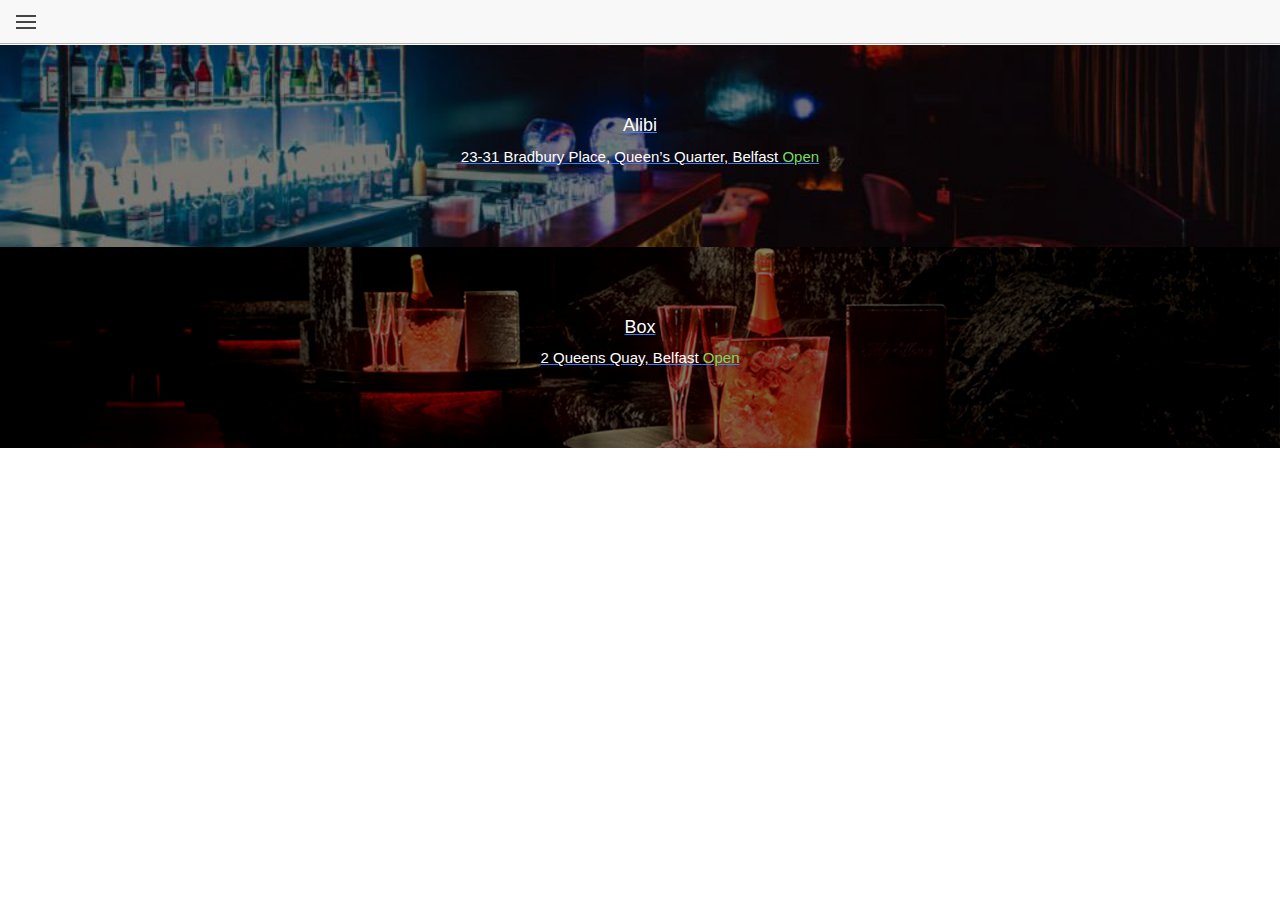
==== commit 6fe2ad8e: "started fresh following an example found online, drinks page works." ====
--- a/index.html
+++ b/index.html
@@ -7,8 +7,6 @@
 
     <link href="lib/ionic/css/ionic.css" rel="stylesheet">
     <link href="css/style.css" rel="stylesheet">
-    
-    
 
     <!-- IF using Sass (run gulp sass first), then uncomment below and remove the CSS includes above
     <link href="css/ionic.app.css" rel="stylesheet">
